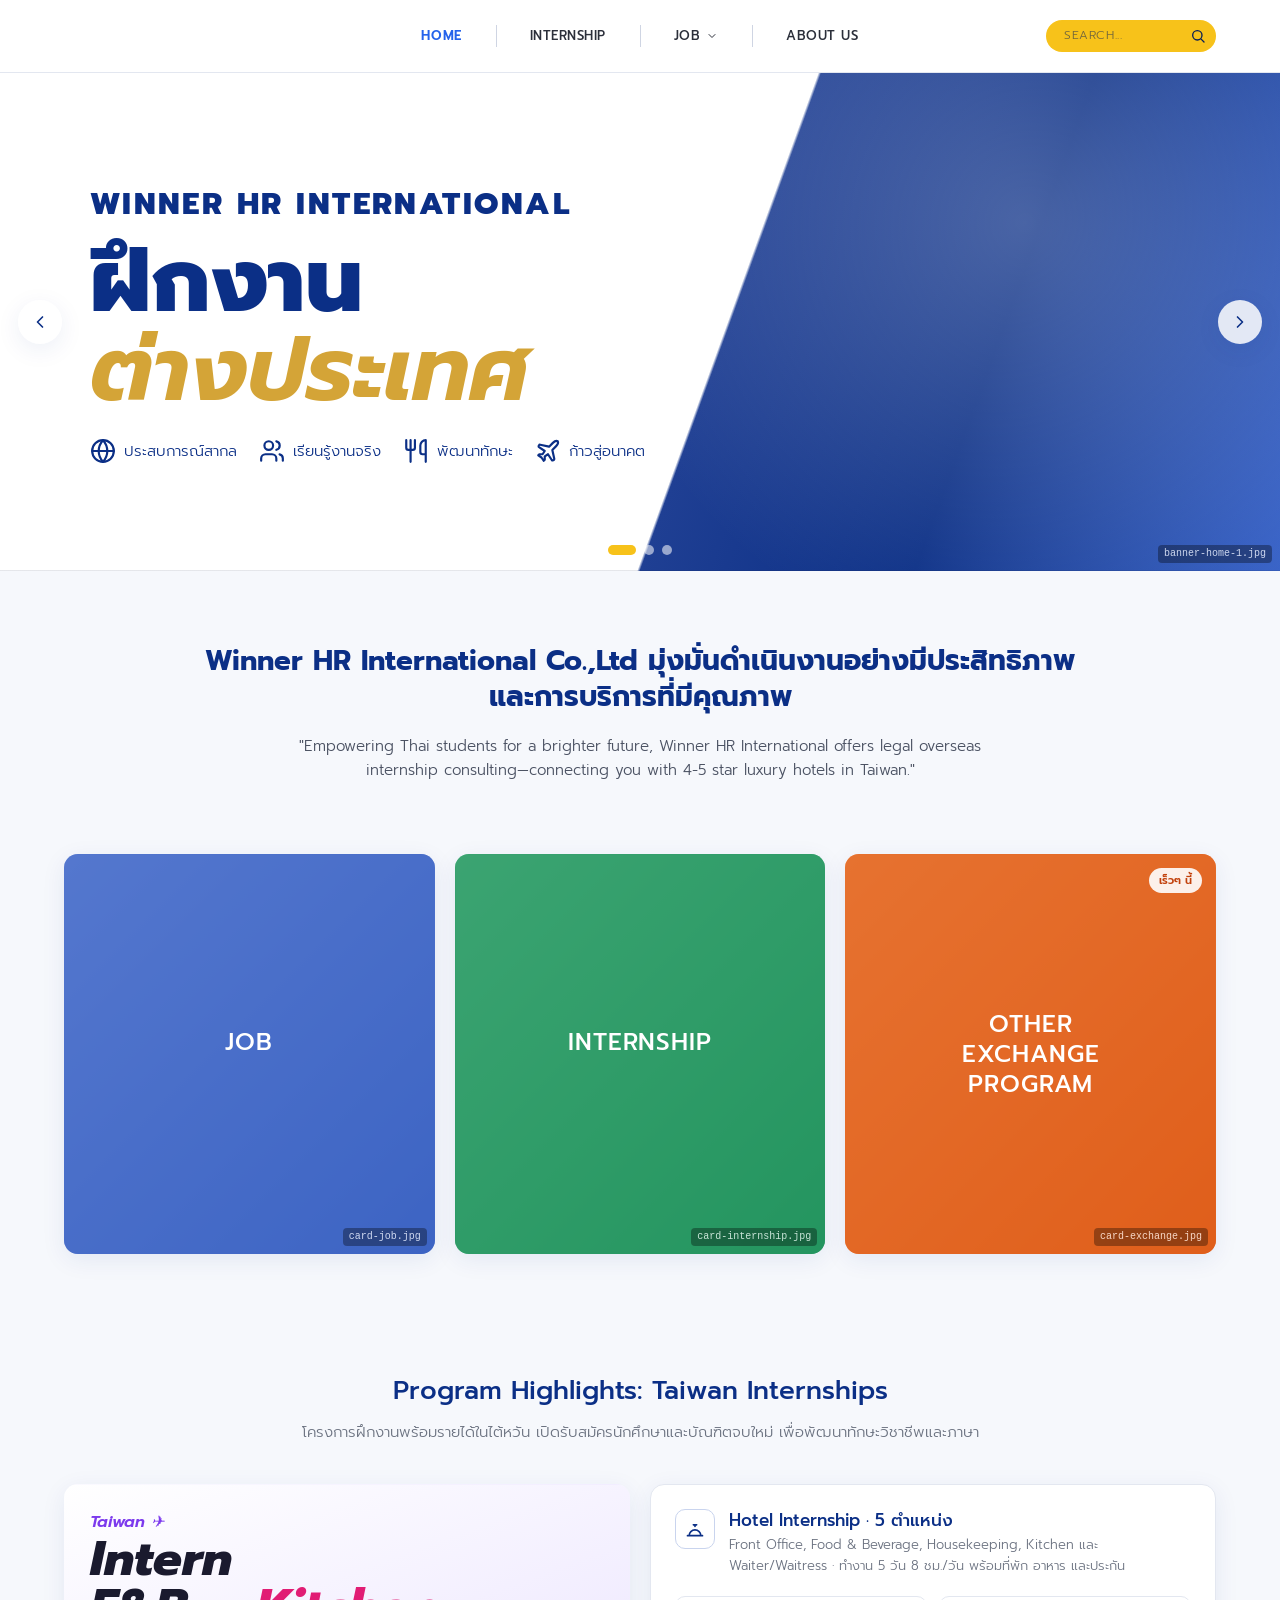
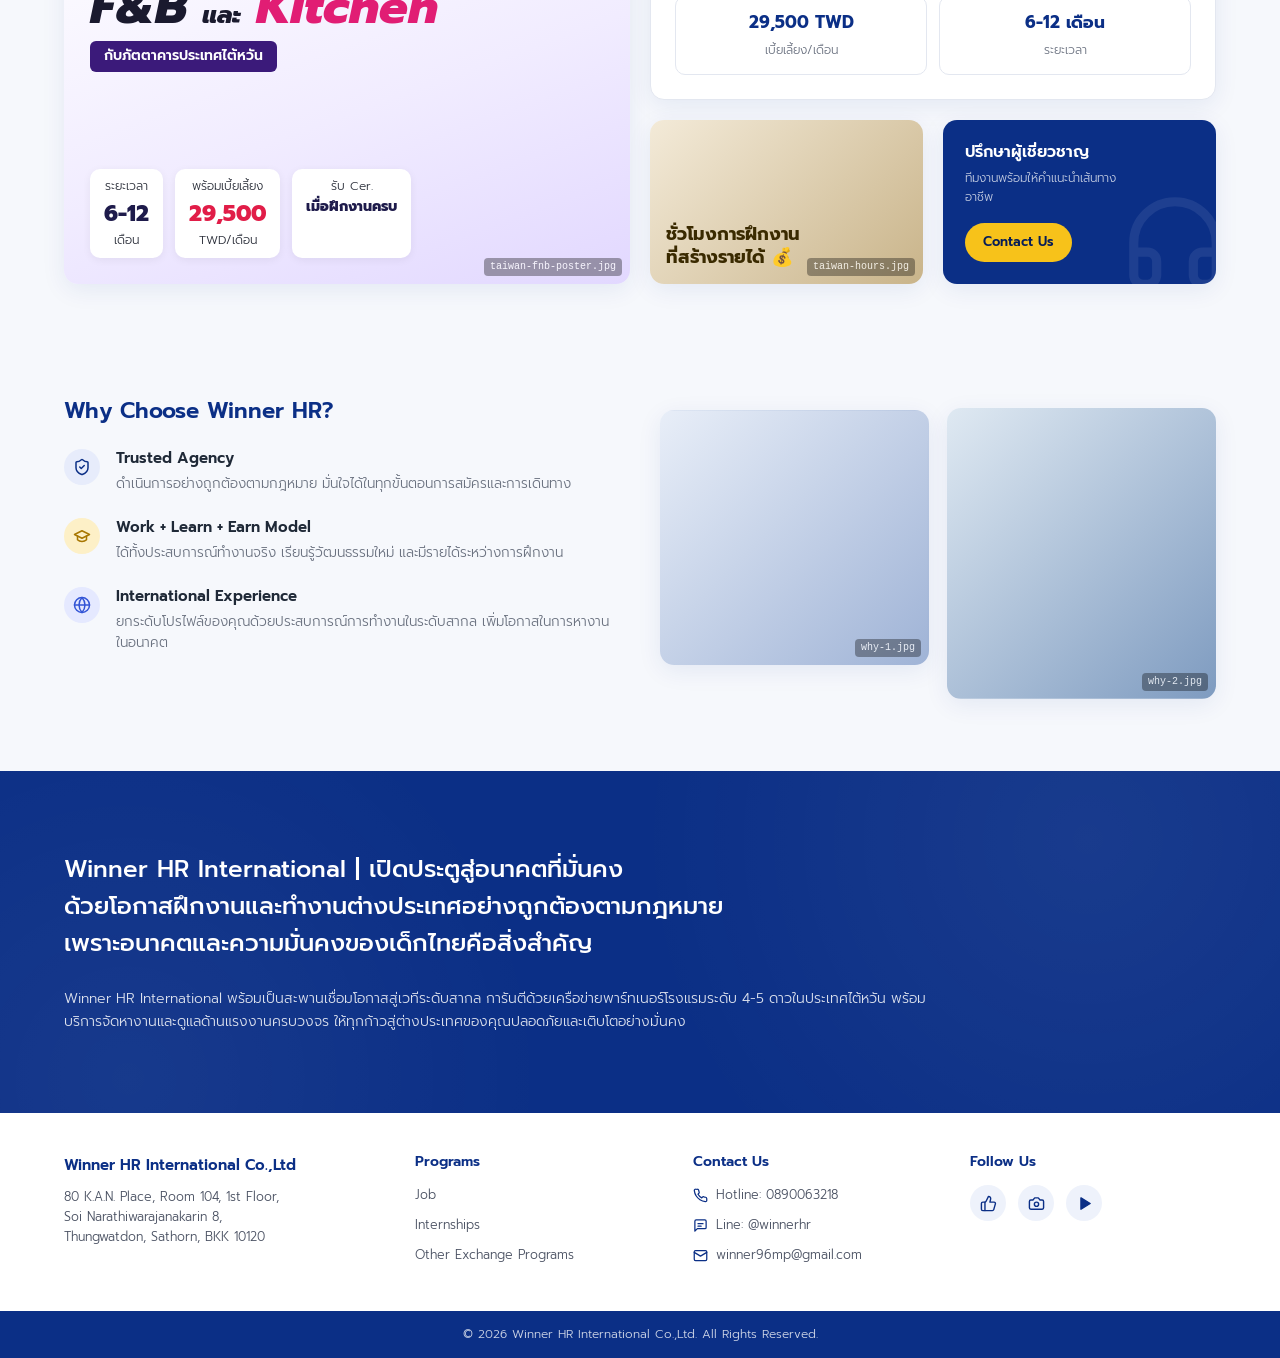
==== index.html @ f7f17ae9 "add image card and licensed" ====
<!doctype html>
<html lang="th">
<head>
  <meta charset="utf-8">
  <meta name="viewport" content="width=device-width, initial-scale=1">
  <title>Winner | ฝึกงานและทำงานต่างประเทศอย่างถูกกฎหมาย</title>
  <meta name="description" content="Winner — ศูนย์รวมโครงการฝึกงานต่างประเทศ (Winner HR International) และจัดหางานต่างประเทศ (Winner 96) อย่างถูกต้องตามกฎหมาย">
  <link rel="preconnect" href="https://fonts.googleapis.com">
  <link rel="preconnect" href="https://fonts.gstatic.com" crossorigin>
  <link href="https://fonts.googleapis.com/css2?family=Prompt:wght@300;400;500;600;700;800&display=swap" rel="stylesheet">
  <link rel="stylesheet" href="css/style.css">
</head>
<body data-page="home" data-brand="none">
  <div id="site-header"></div>

  <main>
    <!-- ===== Hero carousel =====
         ใส่รูป banner ที่ assets/images/banner-home-1.jpg, -2.jpg, -3.jpg (แนะนำ 1440×560)
         เมื่อมีรูป ข้อความ fallback ในสไลด์นั้นจะถูกซ่อนอัตโนมัติ -->
    <section class="hero-carousel" aria-label="แบนเนอร์">
      <div class="slides">
        <div class="slide media ph-hr" data-img="assets/images/banner-home-1.jpg">
          <div class="slide-content fallback-only">
            <div class="banner-logo-text">WINNER HR INTERNATIONAL</div>
            <div class="banner-title-hr">ฝึกงาน<span>ต่างประเทศ</span></div>
            <div class="banner-badges">
              <span><i data-icon="globe"></i>ประสบการณ์สากล</span>
              <span><i data-icon="users"></i>เรียนรู้งานจริง</span>
              <span><i data-icon="utensils"></i>พัฒนาทักษะ</span>
              <span><i data-icon="plane"></i>ก้าวสู่อนาคต</span>
            </div>
          </div>
        </div>
        <div class="slide media ph-w96" data-img="assets/images/banner-home-2.jpg">
          <div class="license-pill fallback-only"><span data-icon="shieldCheck"></span>ใบอนุญาตเลขที่ ต.1299/2568</div>
          <div class="slide-content fallback-only">
            <div class="banner-logo-text">WINNER 96</div>
            <div class="banner-title-w96">อยากทำงานต่างประเทศ<br>เริ่มต้นอย่างถูกต้องกับ <b>WINNER 96</b></div>
            <p style="margin-top:10px;opacity:.85">เชื่อมต่อคนไทย สู่โอกาสการทำงานในต่างประเทศ · เดินทางปลอดภัย มั่นใจ ถูกกฎหมาย</p>
          </div>
        </div>
        <div class="slide media" data-img="assets/images/banner-home-3.jpg" style="--ph:linear-gradient(120deg,#fdf2f4,#f6dfe6 60%,#e9c9d3)">
          <div class="slide-content fallback-only" style="align-items:center;text-align:center;color:#8a1538">
            <div style="font-size:clamp(28px,5vw,64px);font-weight:700">Winner</div>
            <p style="color:#6b2a3c">ฝึกงาน · ทำงาน · ต่างประเทศ อย่างถูกต้องตามกฎหมาย</p>
          </div>
        </div>
      </div>
      <button class="carousel-btn prev" aria-label="สไลด์ก่อนหน้า" data-icon="chevLeft"></button>
      <button class="carousel-btn next" aria-label="สไลด์ถัดไป" data-icon="chevRight"></button>
      <div class="dots"></div>
    </section>

    <!-- ===== Intro ===== -->
    <section class="section text-center">
      <div class="container reveal">
        <h1 class="intro-title">Winner HR International Co.,Ltd มุ่งมั่นดำเนินงานอย่างมีประสิทธิภาพและการบริการที่มีคุณภาพ</h1>
        <p class="intro-quote">"Empowering Thai students for a brighter future, Winner HR International offers legal overseas internship consulting—connecting you with 4-5 star luxury hotels in Taiwan."</p>
      </div>
    </section>

    <!-- ===== Category cards ===== -->
    <section id="programs" class="section-sm" style="padding-top:0">
      <div class="container cat-grid">
        <a href="job.html" class="cat-card cat-job media reveal" data-img="assets/images/card-job.jpg">
          <span class="cat-label">JOB<span class="cat-more">จัดหางานต่างประเทศ · Winner 96 →</span></span>
        </a>
        <a href="internship.html" class="cat-card cat-intern media reveal" data-img="assets/images/card-internship.jpg">
          <span class="cat-label">INTERNSHIP<span class="cat-more">ฝึกงานโรงแรมไต้หวัน · Winner HR →</span></span>
        </a>
        <a href="#" data-soon class="cat-card cat-other media reveal" data-img="assets/images/card-exchange.jpg">
          <span class="soon-badge">เร็วๆ นี้</span>
          <span class="cat-label">OTHER<br>EXCHANGE<br>PROGRAM</span>
        </a>
      </div>
    </section>

    <!-- ===== Program Highlights ===== -->
    <section class="section">
      <div class="container">
        <div class="text-center reveal">
          <h2 class="section-title" style="font-weight:500;font-size:clamp(20px,2.2vw,26px)">Program Highlights: Taiwan Internships</h2>
          <p class="section-sub">โครงการฝึกงานพร้อมรายได้ในไต้หวัน เปิดรับสมัครนักศึกษาและบัณฑิตจบใหม่ เพื่อพัฒนาทักษะวิชาชีพและภาษา</p>
        </div>
        <div class="highlight-grid" style="margin-top:40px">
          <div class="poster media reveal" data-img="assets/images/taiwan-fnb-poster.jpg">
            <div class="poster-fallback fallback-only">
              <div>
                <div style="color:#7c3aed;font-style:italic;font-weight:600">Taiwan ✈</div>
                <div class="p-title">Intern<br>F&amp;B <small style="font-size:.5em">และ</small> <em>Kitchen</em></div>
                <span class="p-tag">กับภัตตาคารประเทศไต้หวัน</span>
              </div>
              <div class="p-stats">
                <div>ระยะเวลา<b style="color:#1e1b4b">6-12</b>เดือน</div>
                <div>พร้อมเบี้ยเลี้ยง<b>29,500</b>TWD/เดือน</div>
                <div>รับ Cer.<b style="color:#1e1b4b;font-size:14px">เมื่อฝึกงานครบ</b></div>
              </div>
            </div>
          </div>
          <div class="highlight-side">
            <div class="info-card reveal">
              <div class="info-head">
                <span class="icon-box" data-icon="bell"></span>
                <div>
                  <h3>Hotel Internship · 5 ตำแหน่ง</h3>
                  <p>Front Office, Food &amp; Beverage, Housekeeping, Kitchen และ Waiter/Waitress · ทำงาน 5 วัน 8 ชม./วัน พร้อมที่พัก อาหาร และประกัน</p>
                </div>
              </div>
              <div class="stat-row">
                <div class="stat"><b>29,500 TWD</b><span>เบี้ยเลี้ยง/เดือน</span></div>
                <div class="stat"><b>6-12 เดือน</b><span>ระยะเวลา</span></div>
              </div>
            </div>
            <div class="mini-row">
              <div class="mini-img media reveal" data-img="assets/images/taiwan-hours.jpg">
                <div class="mini-fallback fallback-only">ชั่วโมงการฝึกงาน<br>ที่สร้างรายได้ 💰</div>
              </div>
              <div class="consult-card reveal">
                <span class="bg-icon" data-icon="headset"></span>
                <h3>ปรึกษาผู้เชี่ยวชาญ</h3>
                <p>ทีมงานพร้อมให้คำแนะนำเส้นทางอาชีพ</p>
                <a href="internship.html#apply" class="btn btn-yellow btn-sm">Contact Us</a>
              </div>
            </div>
          </div>
        </div>
      </div>
    </section>

    <!-- ===== Why choose ===== -->
    <section class="section" style="padding-top:20px">
      <div class="container why-grid">
        <div class="reveal">
          <h2 class="why-title">Why Choose Winner HR?</h2>
          <div class="why-item">
            <span class="dot-icon di-blue" data-icon="shieldCheck"></span>
            <div><h4>Trusted Agency</h4><p>ดำเนินการอย่างถูกต้องตามกฎหมาย มั่นใจได้ในทุกขั้นตอนการสมัครและการเดินทาง</p></div>
          </div>
          <div class="why-item">
            <span class="dot-icon di-yellow" data-icon="grad"></span>
            <div><h4>Work + Learn + Earn Model</h4><p>ได้ทั้งประสบการณ์ทำงานจริง เรียนรู้วัฒนธรรมใหม่ และมีรายได้ระหว่างการฝึกงาน</p></div>
          </div>
          <div class="why-item">
            <span class="dot-icon di-indigo" data-icon="globe"></span>
            <div><h4>International Experience</h4><p>ยกระดับโปรไฟล์ของคุณด้วยประสบการณ์การทำงานในระดับสากล เพิ่มโอกาสในการหางานในอนาคต</p></div>
          </div>
        </div>
        <div class="why-photos reveal">
          <div class="media" data-img="assets/images/why-1.jpg"></div>
          <div class="media" data-img="assets/images/why-2.jpg"></div>
        </div>
      </div>
    </section>
  </main>

  <div id="site-footer"></div>

  <script src="js/config.js"></script>
  <script src="js/jobs-data.js"></script>
  <script src="js/layout.js"></script>
  <script>
    /* Hero carousel */
    (function () {
      const root = document.querySelector(".hero-carousel");
      const track = root.querySelector(".slides");
      const slides = track.children;
      const dots = root.querySelector(".dots");
      let i = 0, timer;
      for (let k = 0; k < slides.length; k++) {
        const b = document.createElement("button");
        b.setAttribute("aria-label", "ไปสไลด์ที่ " + (k + 1));
        b.onclick = () => go(k, true);
        dots.appendChild(b);
      }
      function go(n, user) {
        i = (n + slides.length) % slides.length;
        track.style.transform = `translateX(-${i * 100}%)`;
        [...dots.children].forEach((d, k) => d.classList.toggle("active", k === i));
        if (user) restart();
      }
      function restart() { clearInterval(timer); timer = setInterval(() => go(i + 1), 6000); }
      root.querySelector(".prev").onclick = () => go(i - 1, true);
      root.querySelector(".next").onclick = () => go(i + 1, true);
      let x0 = null;
      track.addEventListener("touchstart", (e) => (x0 = e.touches[0].clientX), { passive: true });
      track.addEventListener("touchend", (e) => {
        if (x0 === null) return;
        const dx = e.changedTouches[0].clientX - x0;
        if (Math.abs(dx) > 40) go(i + (dx < 0 ? 1 : -1), true);
        x0 = null;
      });
      go(0); restart();
    })();
  </script>
</body>
</html>
---- css/style.css ----
/* =========================================================
   WINNER — shared styles
   ========================================================= */
:root {
  --navy: #0b2f86;
  --navy-700: #0a2a78;
  --navy-900: #071d57;
  --blue: #2563eb;
  --yellow: #f7c21a;
  --yellow-600: #e5ad00;
  --gold: #d4a437;
  --purple: #3b1460;
  --text: #2b2f3a;
  --muted: #6b7280;
  --line: #e3e7f0;
  --bg: #ffffff;
  --bg-soft: #f6f8fc;
  --card: #ffffff;
  --hot-bg: #f7ebc9;
  --radius: 14px;
  --shadow: 0 6px 24px rgba(11, 47, 134, 0.08);
  --shadow-lg: 0 16px 40px rgba(11, 47, 134, 0.16);
  --font: "Prompt", "Noto Sans Thai", system-ui, sans-serif;
}

*, *::before, *::after { box-sizing: border-box; }
html { scroll-behavior: smooth; }
body {
  margin: 0;
  font-family: var(--font);
  font-weight: 300;
  color: var(--text);
  background: var(--bg-soft);
  line-height: 1.6;
  -webkit-font-smoothing: antialiased;
}
img { max-width: 100%; display: block; }
a { color: inherit; text-decoration: none; }
h1, h2, h3, h4 { margin: 0; font-weight: 600; line-height: 1.3; color: var(--navy); }
p { margin: 0; }
button, input, select, textarea { font: inherit; }

.container { width: 100%; max-width: 1200px; margin: 0 auto; padding: 0 24px; }
.section { padding: 72px 0; }
.section-sm { padding: 48px 0; }
.text-center { text-align: center; }

.section-title { font-size: clamp(22px, 2.6vw, 30px); font-weight: 700; color: var(--navy); }
.section-sub { color: var(--muted); font-size: 15px; max-width: 760px; margin: 12px auto 0; }
.eyebrow { font-size: 12px; font-weight: 600; letter-spacing: .12em; text-transform: uppercase; color: var(--navy); }
.title-underline { display: block; width: 280px; max-width: 70%; height: 3px; margin: 18px auto 0; background: linear-gradient(90deg, transparent, var(--yellow) 15%, var(--yellow) 85%, transparent); border-radius: 3px; }

/* ---------- Buttons ---------- */
.btn {
  display: inline-flex; align-items: center; justify-content: center; gap: 8px;
  padding: 12px 26px; border-radius: 10px; border: 2px solid transparent;
  font-weight: 600; font-size: 15px; cursor: pointer; transition: .2s ease;
}
.btn-yellow { background: var(--yellow); color: var(--navy-900); }
.btn-yellow:hover { background: var(--yellow-600); transform: translateY(-1px); }
.btn-outline-light { border-color: rgba(255,255,255,.85); color: #fff; }
.btn-outline-light:hover { background: rgba(255,255,255,.12); }
.btn-navy { background: var(--navy); color: #fff; }
.btn-navy:hover { background: var(--navy-900); }
.btn-sm { padding: 7px 16px; font-size: 13px; border-radius: 999px; }
.btn-block { width: 100%; }

/* =========================================================
   Header
   ========================================================= */
.site-header {
  position: sticky; top: 0; z-index: 50;
  background: rgba(255,255,255,.96); backdrop-filter: blur(8px);
  border-bottom: 1px solid var(--line);
}
.header-inner {
  display: grid; grid-template-columns: 1fr auto 1fr; align-items: center;
  min-height: 72px; gap: 16px;
}
.brand { display: flex; align-items: center; justify-self: start; }
.brand img { height: 52px; width: auto; }
.main-nav { display: flex; align-items: center; }
.main-nav > a, .nav-dropdown > .nav-link {
  display: inline-flex; align-items: center; gap: 6px;
  padding: 8px 34px; font-size: 13px; font-weight: 500; letter-spacing: .04em;
  color: #2b2f3a; position: relative; background: none; border: 0; cursor: pointer;
}
.main-nav > * + *::before {
  content: ""; position: absolute; left: 0; top: 50%; transform: translateY(-50%);
  width: 1px; height: 22px; background: #cfd5e3;
}
.main-nav > a, .nav-dropdown { position: relative; }
.main-nav > a:hover, .nav-dropdown > .nav-link:hover, .main-nav .active { color: var(--blue); }
.main-nav .active { font-weight: 600; }
.nav-dropdown .chev { width: 12px; height: 12px; transition: transform .2s; }
.dropdown-menu {
  position: absolute; top: calc(100% + 6px); left: 50%; transform: translate(-50%, 6px);
  min-width: 240px; background: #fff; border-radius: 12px; box-shadow: var(--shadow-lg);
  border: 1px solid var(--line); padding: 8px; opacity: 0; visibility: hidden; transition: .18s ease;
}
.dropdown-menu::before { content: ""; position: absolute; inset: -10px 0 auto 0; height: 10px; }
.nav-dropdown:hover .dropdown-menu, .nav-dropdown.open .dropdown-menu {
  opacity: 1; visibility: visible; transform: translate(-50%, 0);
}
.nav-dropdown:hover .chev, .nav-dropdown.open .chev { transform: rotate(180deg); }
.dropdown-menu a, .dropdown-menu .disabled {
  display: flex; align-items: center; gap: 10px; padding: 9px 12px; border-radius: 8px;
  font-size: 14px; font-weight: 400;
}
.dropdown-menu a:hover { background: var(--bg-soft); color: var(--navy); }
.dropdown-menu a.current { background: #eef3ff; color: var(--navy); font-weight: 500; }
.dropdown-menu .disabled { color: #a0a7b5; cursor: default; font-size: 13px; }
.dropdown-menu .flag { width: 24px; height: 16px; object-fit: cover; border-radius: 3px; box-shadow: 0 0 0 1px rgba(0,0,0,.08); }
.dropdown-menu .dd-label { font-size: 11px; font-weight: 600; letter-spacing: .08em; color: var(--muted); padding: 6px 12px 4px; text-transform: uppercase; }
.dropdown-menu hr { border: 0; border-top: 1px solid var(--line); margin: 6px 4px; }

.search {
  justify-self: end; display: flex; align-items: center;
  background: var(--yellow); border-radius: 999px; padding: 4px 6px 4px 16px; width: 170px;
}
.search input {
  border: 0; background: transparent; outline: none; width: 100%;
  font-size: 12px; color: var(--navy-900);
}
.search input::placeholder { color: rgba(7,29,87,.55); letter-spacing: .05em; }
.search button { border: 0; background: transparent; cursor: pointer; display: grid; place-items: center; padding: 4px; color: var(--navy-900); }
.search svg { width: 16px; height: 16px; }

.nav-toggle { display: none; border: 0; background: transparent; cursor: pointer; padding: 8px; color: var(--navy); justify-self: end; }
.nav-toggle svg { width: 26px; height: 26px; }

.toast {
  position: fixed; left: 50%; bottom: 28px; transform: translate(-50%, 20px);
  background: var(--navy-900); color: #fff; padding: 12px 20px; border-radius: 10px;
  font-size: 14px; opacity: 0; transition: .25s; z-index: 100; pointer-events: none; box-shadow: var(--shadow-lg);
}
.toast.show { opacity: 1; transform: translate(-50%, 0); }

/* =========================================================
   Media slots (image with designed fallback)
   ========================================================= */
.media {
  position: relative; overflow: hidden;
  background: var(--ph, linear-gradient(135deg, #dfe6f5, #b9c7e6));
  background-size: cover; background-position: center;
}
.media.has-img { background-image: var(--img) !important; }
.media.has-img .fallback-only { display: none !important; }
.img-hint {
  position: absolute; right: 8px; bottom: 8px; z-index: 3;
  font: 500 10px/1 ui-monospace, monospace; padding: 4px 6px; border-radius: 4px;
  background: rgba(0,0,0,.45); color: #fff; opacity: .75; pointer-events: none;
}
.media.has-img .img-hint { display: none; }

/* =========================================================
   Hero carousel (home)
   ========================================================= */
.hero-carousel { position: relative; overflow: hidden; background: #0d1a40; }
.slides { display: flex; transition: transform .6s cubic-bezier(.6,.05,.3,1); }
.slide { flex: 0 0 100%; aspect-ratio: 1440 / 560; min-height: 340px; min-width: 0; }
.slide .slide-content {
  position: absolute; inset: 0; display: flex; flex-direction: column; justify-content: center;
  padding: 0 7%; color: #fff;
}
.carousel-btn {
  position: absolute; top: 50%; transform: translateY(-50%); z-index: 5;
  width: 44px; height: 44px; border-radius: 50%; border: 0; cursor: pointer;
  background: rgba(255,255,255,.85); color: var(--navy); display: grid; place-items: center;
  box-shadow: var(--shadow);
}
.carousel-btn:hover { background: #fff; }
.carousel-btn svg { width: 20px; height: 20px; }
.carousel-btn.prev { left: 18px; }
.carousel-btn.next { right: 18px; }
.dots { position: absolute; bottom: 16px; left: 0; right: 0; display: flex; justify-content: center; gap: 8px; z-index: 5; }
.dots button { width: 10px; height: 10px; border-radius: 999px; border: 0; background: rgba(255,255,255,.55); cursor: pointer; transition: .25s; padding: 0; }
.dots button.active { width: 28px; background: var(--yellow); }

/* fallback designs for banners */
.ph-hr {
  --ph: radial-gradient(circle at 80% 30%, rgba(255,255,255,.25), transparent 40%),
        linear-gradient(110deg, #ffffff 0%, #ffffff 56%, #1f3f93 56.2%, #0b2f86 75%, #3a64c8 100%);
}
.ph-hr .slide-content { color: var(--navy); }
.banner-title-hr { font-size: clamp(40px, 7vw, 96px); font-weight: 800; color: var(--navy); line-height: 1; }
.banner-title-hr span { display: block; font-style: italic; color: var(--gold); font-weight: 700; }
.ph-w96 {
  --ph: radial-gradient(circle at 75% 40%, rgba(247,194,26,.35), transparent 35%),
        linear-gradient(120deg, #2a0b4a 0%, #4b1680 55%, #2a0b4a 100%);
}
.banner-title-w96 { font-size: clamp(26px, 4vw, 52px); font-weight: 700; color: #fff; }
.banner-title-w96 b { color: var(--yellow); font-weight: 800; }
.banner-badges { display: flex; flex-wrap: wrap; gap: 10px 22px; margin-top: 22px; }
.banner-badges span { display: inline-flex; align-items: center; gap: 8px; font-size: clamp(12px, 1.2vw, 15px); }
.banner-badges svg, .license-pill svg { width: 26px; height: 26px; color: var(--yellow); flex: none; }
i[data-icon] { display: inline-flex; font-style: normal; }
.ph-hr .banner-badges svg { color: var(--navy); }
.banner-logo-text { font-weight: 800; letter-spacing: .08em; font-size: clamp(18px, 2.4vw, 32px); margin-bottom: 8px; }
.ph-w96 .banner-logo-text { color: var(--yellow); }
.license-pill {
  position: absolute; top: 22px; right: 26px; z-index: 2; display: flex; align-items: center; gap: 8px;
  padding: 8px 16px; border: 1.5px solid var(--yellow); border-radius: 999px; color: #fff; font-size: 13px;
  background: rgba(0,0,0,.25);
}
.license-pill svg { width: 22px; height: 22px; color: var(--yellow); }

/* =========================================================
   Intro + category cards
   ========================================================= */
.intro-title { font-size: clamp(20px, 2.4vw, 28px); font-weight: 700; max-width: 900px; margin: 0 auto; }
.intro-quote { color: #4b5263; max-width: 720px; margin: 18px auto 0; font-size: 15px; }

.cat-grid { display: grid; grid-template-columns: repeat(3, 1fr); gap: 20px; }
.cat-card {
  position: relative; border-radius: var(--radius); overflow: hidden; aspect-ratio: 1 / 1.08;
  display: grid; place-items: center; text-align: center; color: #fff;
  box-shadow: var(--shadow); transition: transform .3s ease, box-shadow .3s ease;
}
.cat-card::after { content: ""; position: absolute; inset: 0; background: var(--tint); z-index: 1; transition: opacity .3s; }
.cat-card:hover { transform: translateY(-6px); box-shadow: var(--shadow-lg); }
.cat-card:hover::after { opacity: .88; }
.cat-card .cat-label { position: relative; z-index: 2; font-size: clamp(18px, 2vw, 24px); font-weight: 500; letter-spacing: .04em; line-height: 1.25; padding: 0 16px; }
.cat-card .cat-more { display: block; font-size: 13px; font-weight: 400; margin-top: 8px; opacity: 0; transform: translateY(6px); transition: .3s; }
.cat-card:hover .cat-more { opacity: 1; transform: none; }
.cat-job { --tint: rgba(56, 96, 196, .72); --ph: linear-gradient(135deg, #9fb5ea, #4a6fc4); }
.cat-intern { --tint: rgba(36, 150, 96, .78); --ph: linear-gradient(135deg, #8fd6b0, #23915c); }
.cat-other { --tint: rgba(226, 96, 28, .78); --ph: linear-gradient(135deg, #f8b27c, #d9581a); }
.cat-card .soon-badge { position: absolute; top: 14px; right: 14px; z-index: 2; background: rgba(255,255,255,.9); color: #c2410c; font-size: 11px; font-weight: 600; padding: 4px 10px; border-radius: 999px; }

/* =========================================================
   Program highlight block
   ========================================================= */
.highlight-grid { display: grid; grid-template-columns: 1fr 1fr; gap: 20px; align-items: stretch; }
.poster {
  border-radius: var(--radius); box-shadow: var(--shadow); min-height: 340px;
  --ph: linear-gradient(160deg, #ffffff 0%, #f1ecff 55%, #e2d8ff 100%);
}
.poster-fallback { position: absolute; inset: 0; padding: 26px; display: flex; flex-direction: column; justify-content: space-between; }
.poster-fallback .p-title { font-size: clamp(30px, 4vw, 48px); font-weight: 800; color: #1a1a2e; line-height: 1; font-style: italic; }
.poster-fallback .p-title em { color: #e11d74; }
.poster-fallback .p-tag { display: inline-block; background: #3b1a7a; color: #fff; padding: 4px 14px; border-radius: 6px; font-weight: 600; font-size: 14px; margin-top: 10px; }
.poster-fallback .p-stats { display: flex; gap: 12px; flex-wrap: wrap; }
.poster-fallback .p-stats div { background: #fff; border-radius: 10px; padding: 8px 14px; text-align: center; box-shadow: 0 2px 8px rgba(0,0,0,.06); font-size: 12px; }
.poster-fallback .p-stats b { display: block; color: #e11d48; font-size: 22px; font-weight: 800; }
.highlight-side { display: grid; grid-template-rows: auto 1fr; gap: 20px; }
.info-card { background: var(--card); border: 1px solid var(--line); border-radius: var(--radius); padding: 24px; box-shadow: var(--shadow); }
.info-head { display: flex; gap: 14px; align-items: flex-start; }
.icon-box {
  flex: none; width: 40px; height: 40px; border-radius: 10px; display: grid; place-items: center;
  border: 1.5px solid #c9d4ee; color: var(--navy); background: #fff;
}
.icon-box svg { width: 20px; height: 20px; }
.info-head h3 { font-size: 17px; font-weight: 500; color: var(--navy); }
.info-head p { font-size: 13px; color: var(--muted); margin-top: 4px; }
.stat-row { display: grid; grid-template-columns: 1fr 1fr; gap: 12px; margin-top: 20px; }
.stat { border: 1px solid var(--line); border-radius: 10px; padding: 12px; text-align: center; }
.stat b { display: block; color: var(--navy); font-size: 17px; font-weight: 700; }
.stat span { font-size: 12px; color: var(--muted); }
.mini-row { display: grid; grid-template-columns: 1fr 1fr; gap: 20px; }
.mini-img { border-radius: var(--radius); min-height: 150px; box-shadow: var(--shadow); --ph: linear-gradient(135deg, #f3ead8, #c9b48a); }
.mini-img .mini-fallback { position: absolute; inset: 0; padding: 16px; display: flex; flex-direction: column; justify-content: flex-end; color: #3a2a00; font-weight: 700; font-size: 18px; line-height: 1.25; }
.consult-card {
  position: relative; overflow: hidden; border-radius: var(--radius); padding: 22px;
  background: var(--navy); color: #fff; display: flex; flex-direction: column; justify-content: center; gap: 6px;
  box-shadow: var(--shadow);
}
.consult-card h3 { color: #fff; font-size: 16px; }
.consult-card p { font-size: 12px; color: rgba(255,255,255,.75); max-width: 70%; }
.consult-card .btn { align-self: flex-start; margin-top: 10px; }
.consult-card .bg-icon { position: absolute; right: -14px; bottom: -14px; width: 110px; height: 110px; color: rgba(255,255,255,.08); }

/* =========================================================
   Why choose
   ========================================================= */
.why-grid { display: grid; grid-template-columns: 1fr 1fr; gap: 40px; align-items: center; }
.why-title { font-size: 22px; font-weight: 600; margin-bottom: 24px; }
.why-item { display: flex; gap: 16px; margin-bottom: 24px; }
.why-item .dot-icon { flex: none; width: 36px; height: 36px; border-radius: 50%; display: grid; place-items: center; }
.why-item .dot-icon svg { width: 18px; height: 18px; }
.why-item h4 { font-size: 15px; font-weight: 600; color: #1f2937; }
.why-item p { font-size: 13.5px; color: var(--muted); margin-top: 4px; }
.di-blue { background: #e7ecfb; color: var(--navy); }
.di-yellow { background: #fdf0c7; color: #a87700; }
.di-indigo { background: #e5e9ff; color: #3355d6; }
.why-photos { display: grid; grid-template-columns: 1fr 1fr; gap: 18px; align-items: center; }
.why-photos .media { border-radius: var(--radius); box-shadow: var(--shadow); }
.why-photos .media:first-child { aspect-ratio: 1 / .95; --ph: linear-gradient(135deg, #e8eef8, #9fb3d6); }
.why-photos .media:last-child { aspect-ratio: 1 / 1.08; --ph: linear-gradient(135deg, #dfe9f2, #7e9bc0); margin-top: 32px; }

/* =========================================================
   Benefit cards
   ========================================================= */
.benefit-grid { display: flex; flex-wrap: wrap; justify-content: center; gap: 20px; }
.benefit-card {
  flex: 1 1 280px; max-width: 360px; background: var(--card); border: 1px solid var(--line);
  border-radius: var(--radius); padding: 26px 22px; box-shadow: 0 2px 10px rgba(11,47,134,.04);
  transition: .25s;
}
.benefit-card:hover { box-shadow: var(--shadow); transform: translateY(-3px); }
.benefit-card .b-icon { width: 34px; height: 34px; border-radius: 8px; background: var(--yellow); color: var(--navy-900); display: grid; place-items: center; margin-bottom: 18px; }
.benefit-card .b-icon svg { width: 18px; height: 18px; }
.benefit-card h3 { font-size: 15px; font-weight: 600; }
.benefit-card p { font-size: 13px; color: var(--muted); margin-top: 6px; }
.benefit-grid.two { display: grid; grid-template-columns: 1fr 1fr; }
.benefit-grid.two .benefit-card { max-width: none; }

/* Licence card (Job pages) */
.licence-section { padding: 0 0 64px; }
.licence-card {
  display: grid; grid-template-columns: auto 1fr auto; gap: 32px; align-items: center;
  background: #fff; border: 1px solid var(--line); border-radius: 18px; padding: 32px 36px; box-shadow: var(--shadow);
}
.licence-check { width: 84px; height: 84px; border-radius: 50%; background: var(--navy); color: #fff; display: grid; place-items: center; flex: none; }
.licence-check svg { width: 40px; height: 40px; stroke-width: 2.6; }
.licence-text h2 { font-size: clamp(19px, 2vw, 24px); font-weight: 700; color: var(--navy); }
.licence-text p { font-size: 14px; color: var(--muted); margin-top: 8px; max-width: 520px; }
.licence-text a { display: inline-block; margin-top: 12px; font-weight: 600; font-size: 14.5px; color: var(--blue); }
.licence-text a:hover { color: var(--navy); }
.licence-items { display: grid; grid-template-columns: repeat(3, 150px); gap: 12px; }
.licence-item { background: #eaf3fd; border-radius: 12px; padding: 16px; display: flex; flex-direction: column; gap: 6px; }
.licence-item b { font-size: 15.5px; font-weight: 700; color: var(--navy-900); line-height: 1.25; }
.licence-item span { font-size: 12px; font-weight: 500; color: #4b5263; line-height: 1.45; }
@media (max-width: 1080px) {
  .licence-card { grid-template-columns: auto 1fr; }
  .licence-items { grid-column: 1 / -1; grid-template-columns: repeat(3, 1fr); }
}
@media (max-width: 640px) {
  .licence-card { grid-template-columns: 1fr; padding: 24px 20px; gap: 18px; text-align: center; }
  .licence-check { margin: 0 auto; width: 68px; height: 68px; }
  .licence-text p { margin-inline: auto; }
  .licence-items { grid-template-columns: 1fr; text-align: left; }
}

/* =========================================================
   CTA band + footer
   ========================================================= */
.cta-band {
  background:
    radial-gradient(circle at 85% 20%, rgba(255,255,255,.06), transparent 40%),
    radial-gradient(circle at 10% 90%, rgba(255,255,255,.05), transparent 35%),
    var(--navy);
  color: #fff; padding: 80px 0;
}
.cta-band h2 { color: #fff; font-size: clamp(18px, 2vw, 24px); font-weight: 500; line-height: 1.55; }
.cta-band p { margin-top: 26px; font-size: 14px; color: rgba(255,255,255,.85); max-width: 880px; }

.site-footer { background: #fff; padding: 40px 0 0; }
.footer-grid { display: grid; grid-template-columns: 1.3fr 1fr 1fr 1fr; gap: 32px; padding-bottom: 36px; }
.footer-brand img { height: 50px; width: auto; margin-bottom: 14px; }
.footer-brand .footer-name { font-weight: 600; color: var(--navy); font-size: 15px; margin-bottom: 10px; }
.footer-brand p { font-size: 12.5px; color: #4b5263; }
.footer-col h4 { font-size: 14px; font-weight: 600; margin-bottom: 14px; }
.footer-col a, .footer-col li { display: flex; align-items: center; gap: 8px; font-size: 12.5px; color: #4b5263; margin-bottom: 10px; }
.footer-col a:hover { color: var(--navy); }
.footer-col ul { list-style: none; margin: 0; padding: 0; }
.footer-col svg { width: 15px; height: 15px; color: var(--navy); flex: none; }
.socials { display: flex; gap: 12px; }
.socials a { width: 36px; height: 36px; border-radius: 50%; background: #eef2fb; display: grid; place-items: center; color: var(--navy); transition: .2s; margin: 0; }
.socials a:hover { background: var(--navy); color: #fff; }
.socials a:hover svg { color: #fff; }
.socials svg { width: 17px; height: 17px; }
.copyright { background: var(--navy); color: rgba(255,255,255,.8); text-align: center; font-size: 12px; padding: 14px 0; }

/* =========================================================
   Internship page
   ========================================================= */
.tw-hero { display: grid; grid-template-columns: 1fr 1fr; height: clamp(420px, 46vw, 640px); }
.tw-left { display: grid; grid-template-rows: 1.15fr 1fr; gap: 6px; padding-right: 6px; background: #fff; }
.tw-left-bottom { display: grid; grid-template-columns: 1fr 1fr; grid-template-rows: 1fr 1fr; gap: 6px; }
.tw-left .media:nth-child(1) { --ph: linear-gradient(160deg, #c0392b, #7b1d12 60%, #e3b04b); }
.tw-left-bottom .media:nth-child(1) { --ph: linear-gradient(160deg, #a6c8ef, #e9eef6 70%, #9aa7b8); }
.tw-left-bottom .media:nth-child(2) { --ph: radial-gradient(circle at 50% 50%, #ff4b2b, #8a0f0f 70%); }
.tw-left-bottom .media:nth-child(3) { --ph: linear-gradient(160deg, #3b2412, #c3741e 60%, #2a1a0b); }
.tw-left-bottom .media:nth-child(4) { --ph: linear-gradient(180deg, #6fa8ff, #ffffff 50%, #5c8fd6); }
.tw-right {
  --ph: radial-gradient(circle at 70% 85%, rgba(255,190,90,.6), transparent 45%),
        linear-gradient(180deg, #2c3e78 0%, #7a3d6a 55%, #f0954a 100%);
  display: flex; align-items: flex-start; justify-content: center;
}
.tw-right .tw-text {
  position: relative; z-index: 2; margin-top: 18%; text-align: center; color: #fff;
  font-size: clamp(30px, 4.4vw, 64px); font-weight: 600; line-height: 1.2; letter-spacing: .02em;
  text-shadow: 0 4px 20px rgba(0,0,0,.4);
}
.tw-flag { position: absolute; top: 0; left: 6%; width: 46%; aspect-ratio: 3/2; opacity: .9; z-index: 1; filter: drop-shadow(0 6px 18px rgba(0,0,0,.3)); }

.page-title { font-size: clamp(24px, 3.2vw, 36px); font-weight: 700; color: var(--navy); }

/* Program facts + open positions */
.fact-grid { display: grid; grid-template-columns: repeat(3, 1fr); gap: 18px; margin-top: 40px; }
.fact {
  display: grid; grid-template-columns: auto 1fr; grid-template-rows: auto auto; column-gap: 14px; align-items: center;
  background: #fff; border: 1px solid var(--line); border-radius: var(--radius); padding: 20px 22px;
  box-shadow: 0 2px 10px rgba(11,47,134,.04);
}
.fact .fact-icon { grid-row: span 2; width: 46px; height: 46px; border-radius: 12px; background: #eef3ff; color: var(--navy); display: grid; place-items: center; }
.fact .fact-icon svg { width: 22px; height: 22px; }
.fact b { font-size: 18px; font-weight: 700; color: var(--navy); line-height: 1.3; }
.fact > span:last-child { font-size: 13px; color: var(--muted); }
.fact-hl { background: var(--navy); border-color: var(--navy); }
.fact-hl b { color: var(--yellow); }
.fact-hl > span:last-child { color: rgba(255,255,255,.8); }
.fact-hl .fact-icon { background: rgba(255,255,255,.12); color: var(--yellow); }

.positions-section { background: #fff; }
/* Expanding image gallery (positions)
   state is driven by JS: .pos-gallery.has-active + .pos-panel.is-active */
.pos-gallery { --ease: cubic-bezier(.22, 1, .36, 1); display: flex; gap: 10px; height: 440px; margin-top: 28px; }
.pos-panel {
  flex: 1 1 0; min-width: 0; border-radius: var(--radius); cursor: pointer; outline: none; isolation: isolate;
  transition: flex-grow .8s var(--ease), box-shadow .5s ease;
}
.pos-panel::before {
  content: ""; position: absolute; inset: 0; z-index: 1; pointer-events: none;
  background: rgba(7, 29, 87, .3); opacity: 0; transition: opacity .6s ease;
}
.pos-panel::after {
  content: ""; position: absolute; inset: 0; z-index: 1; pointer-events: none;
  background: linear-gradient(180deg, rgba(7,29,87,0) 35%, rgba(7,29,87,.55) 65%, rgba(7,29,87,.92) 100%);
}
.pos-gallery.has-active .pos-panel:not(.is-active)::before { opacity: 1; }
.pos-panel.is-active { flex-grow: 4; box-shadow: var(--shadow-lg); }
.pos-panel:focus-visible { box-shadow: 0 0 0 3px var(--yellow), var(--shadow-lg); }
.pos-panel .img-hint { bottom: auto; top: 8px; }

.pp-icon {
  position: absolute; top: 22%; left: 50%; transform: translateX(-50%); color: rgba(255,255,255,.32);
  transition: transform .8s var(--ease), color .6s ease;
}
.pp-icon svg { width: 84px; height: 84px; stroke-width: 1.5; }
.pos-panel.is-active .pp-icon { transform: translateX(-50%) scale(1.18); color: rgba(255,255,255,.5); }

.pp-body { position: absolute; left: 0; right: 0; bottom: 0; z-index: 2; padding: 20px 18px; color: #fff; }
.pp-body h3 { color: #fff; font-size: 18px; font-weight: 600; line-height: 1.25; hyphens: auto; -webkit-hyphens: auto; transition: font-size .5s var(--ease); }
.pos-gallery.has-active .pos-panel:not(.is-active) h3 { font-size: 14px; }
.pp-th { font-size: 12.5px; color: var(--yellow); font-weight: 500; margin-top: 2px; transition: opacity .4s ease; }
.pos-gallery.has-active .pos-panel:not(.is-active) .pp-th { opacity: 0; }

/* details: height animates via grid rows; fixed width so text never re-wraps while the panel grows */
.pp-more { display: grid; grid-template-rows: 0fr; transition: grid-template-rows .7s var(--ease); }
.pp-inner {
  min-height: 0; overflow: hidden; width: 340px;
  opacity: 0; transform: translateY(12px); transition: opacity .3s ease, transform .5s var(--ease);
}
.pp-inner p { font-size: 13.5px; color: rgba(255,255,255,.88); margin-top: 10px; }
.pos-panel.is-active .pp-more { grid-template-rows: 1fr; }
.pos-panel.is-active .pp-inner { opacity: 1; transform: none; transition-delay: .22s; }
.pos-apply {
  display: inline-block; margin: 14px 0 2px; padding: 8px 16px; border-radius: 999px;
  background: var(--yellow); color: var(--navy-900); font-size: 13px; font-weight: 600; white-space: nowrap;
  transition: background .2s, transform .2s;
}
.pos-apply:hover { background: var(--yellow-600); transform: translateX(3px); }

/* fallback colours until real photos are added */
.pp-front   { --ph: linear-gradient(160deg, #6d8fd8, #213f8f); }
.pp-fnb     { --ph: linear-gradient(160deg, #b5577a, #4b1838); }
.pp-house   { --ph: linear-gradient(160deg, #6fb7b0, #1d5c63); }
.pp-kitchen { --ph: linear-gradient(160deg, #e39a4c, #7a3410); }
.pp-waiter  { --ph: linear-gradient(160deg, #8f7bd1, #31206e); }

@media (max-width: 900px) {
  .fact-grid { grid-template-columns: 1fr 1fr; }
  .pos-gallery { height: 380px; }
  .pp-body { padding: 16px 12px; }
  .pp-body h3 { font-size: 15px; }
  .pp-inner { width: 300px; }
}
@media (max-width: 640px) {
  .fact-grid { grid-template-columns: 1fr; }
  .pos-gallery { flex-direction: column; height: auto; }
  .pos-panel { flex: none; height: 110px; transition: height .7s var(--ease), box-shadow .5s ease; }
  .pos-panel.is-active { height: 300px; }
  .pos-gallery.has-active .pos-panel:not(.is-active) .pp-th { opacity: 1; }
  .pos-gallery.has-active .pos-panel:not(.is-active) h3 { font-size: 15px; }
  .pp-inner { width: auto; }
  .pp-icon { top: 50%; left: auto; right: 18px; transform: translateY(-50%); }
  .pos-panel.is-active .pp-icon { transform: translateY(-50%) scale(1.1); }
  .pp-icon svg { width: 56px; height: 56px; }
}
@media (prefers-reduced-motion: reduce) {
  .pos-panel, .pp-more, .pp-inner, .pp-icon, .pos-panel::before { transition: none !important; }
}

/* =========================================================
   Application form
   ========================================================= */
.apply-section { background: linear-gradient(180deg, var(--bg-soft) 0%, #eaf0fc 100%); }
.apply-wrap { display: grid; grid-template-columns: 340px 1fr; gap: 28px; align-items: start; }
.apply-aside {
  background: var(--navy); color: #fff; border-radius: var(--radius); padding: 30px 26px;
  position: sticky; top: 96px; overflow: hidden;
}
.apply-aside h3 { color: #fff; font-size: 20px; }
.apply-aside > p { color: rgba(255,255,255,.8); font-size: 14px; margin-top: 8px; }
.steps { list-style: none; padding: 0; margin: 24px 0 0; counter-reset: step; }
.steps li { counter-increment: step; position: relative; padding-left: 42px; margin-bottom: 18px; font-size: 14px; }
.steps li::before {
  content: counter(step); position: absolute; left: 0; top: 0; width: 28px; height: 28px; border-radius: 50%;
  background: var(--yellow); color: var(--navy-900); font-weight: 700; display: grid; place-items: center; font-size: 13px;
}
.steps li b { display: block; font-weight: 600; }
.steps li span { color: rgba(255,255,255,.7); font-size: 12.5px; }
.aside-contact { border-top: 1px solid rgba(255,255,255,.18); margin-top: 8px; padding-top: 18px; font-size: 13px; }
.aside-contact a { display: flex; align-items: center; gap: 8px; margin-bottom: 8px; color: #fff; }
.aside-contact svg { width: 16px; height: 16px; color: var(--yellow); }

.form-card { background: #fff; border-radius: var(--radius); padding: 32px; box-shadow: var(--shadow); border: 1px solid var(--line); }
.form-card h3 { font-size: 22px; }
.form-card .form-sub { color: var(--muted); font-size: 14px; margin-top: 6px; }
.form-group-title {
  display: flex; align-items: center; gap: 10px; font-size: 15px; font-weight: 600; color: var(--navy);
  margin: 28px 0 14px; padding-bottom: 8px; border-bottom: 1px solid var(--line);
}
.form-group-title .n { width: 24px; height: 24px; border-radius: 6px; background: #eef3ff; display: grid; place-items: center; font-size: 12px; }
.form-grid { display: grid; grid-template-columns: 1fr 1fr; gap: 16px 18px; }
.field { display: flex; flex-direction: column; gap: 6px; min-width: 0; }
.field.full { grid-column: 1 / -1; }
.field label, .field .label { font-size: 13.5px; font-weight: 500; color: #374151; }
.field .req { color: #e11d48; }
.field input, .field select, .field textarea {
  width: 100%; padding: 11px 14px; border: 1.5px solid #dbe1ec; border-radius: 10px; background: #fbfcfe;
  font-size: 14px; color: var(--text); outline: none; transition: border-color .15s, box-shadow .15s;
}
.field textarea { min-height: 96px; resize: vertical; }
.field input:focus, .field select:focus, .field textarea:focus { border-color: var(--blue); box-shadow: 0 0 0 3px rgba(37,99,235,.12); background: #fff; }
.field.invalid input, .field.invalid select, .field.invalid textarea { border-color: #e11d48; }
.field .err { font-size: 12px; color: #e11d48; display: none; }
.field.invalid .err { display: block; }
.choice-row { display: flex; flex-wrap: wrap; gap: 8px; }
.choice { position: relative; }
.choice input { position: absolute; opacity: 0; pointer-events: none; }
.choice span {
  display: inline-block; padding: 8px 16px; border: 1.5px solid #dbe1ec; border-radius: 999px; font-size: 13.5px;
  cursor: pointer; transition: .15s; background: #fbfcfe;
}
.choice input:checked + span { border-color: var(--navy); background: var(--navy); color: #fff; }
.choice input:focus-visible + span { box-shadow: 0 0 0 3px rgba(37,99,235,.25); }
.consent { display: flex; gap: 10px; align-items: flex-start; font-size: 13px; color: #4b5263; margin-top: 22px; }
.consent input { margin-top: 4px; width: 18px; height: 18px; accent-color: var(--navy); flex: none; }
.form-actions { margin-top: 24px; display: flex; gap: 12px; align-items: center; flex-wrap: wrap; }
.form-actions .btn[disabled] { opacity: .6; cursor: wait; }
.form-note { font-size: 12px; color: var(--muted); }
.form-success { text-align: center; padding: 40px 10px; display: none; }
.form-success .ok { width: 72px; height: 72px; border-radius: 50%; background: #e7f8ef; color: #16a34a; display: grid; place-items: center; margin: 0 auto 18px; }
.form-success .ok svg { width: 36px; height: 36px; }
.form-success h3 { font-size: 22px; }
.form-success p { color: var(--muted); margin-top: 8px; }
.form-card.done form { display: none; }
.form-card.done .form-success { display: block; }
.demo-note { margin-top: 14px; font-size: 12px; color: #a16207; background: #fef9e7; border: 1px dashed #f4d27a; padding: 8px 12px; border-radius: 8px; display: inline-block; }

/* =========================================================
   Job pages
   ========================================================= */
.w96-banner { aspect-ratio: 1440 / 560; min-height: 360px; min-width: 0; width: 100%; }
.w96-banner .slide-content { position: absolute; inset: 0; display: flex; flex-direction: column; justify-content: center; padding: 0 7%; color: #fff; }

.country-select-bar {
  display: flex; align-items: center; justify-content: center; gap: 12px; flex-wrap: wrap; margin-top: 26px;
}
.country-select-bar label { font-weight: 500; color: var(--navy); font-size: 15px; }
.select-pretty {
  appearance: none; -webkit-appearance: none; min-width: 260px; padding: 12px 44px 12px 16px; border-radius: 10px;
  border: 1.5px solid #cfd8ea; background: #fff url("data:image/svg+xml,%3Csvg xmlns='http://www.w3.org/2000/svg' viewBox='0 0 24 24' fill='none' stroke='%230b2f86' stroke-width='2.4' stroke-linecap='round' stroke-linejoin='round'%3E%3Cpath d='m6 9 6 6 6-6'/%3E%3C/svg%3E") no-repeat right 14px center / 16px;
  font-size: 15px; color: var(--navy); font-weight: 500; cursor: pointer; outline: none;
}
.select-pretty:focus { border-color: var(--blue); box-shadow: 0 0 0 3px rgba(37,99,235,.12); }
.country-grid { display: grid; grid-template-columns: repeat(auto-fill, minmax(240px, 1fr)); gap: 20px; margin-top: 36px; }
.country-card {
  position: relative; border-radius: var(--radius); overflow: hidden; background: #fff; border: 1px solid var(--line);
  box-shadow: var(--shadow); transition: .25s; display: flex; flex-direction: column;
}
.country-card:hover { transform: translateY(-4px); box-shadow: var(--shadow-lg); }
.country-card .cc-img { aspect-ratio: 16/9; --ph: linear-gradient(135deg, #263b6e, #0b1a3f); display: grid; place-items: center; }
.country-card .cc-flag { width: 76px; height: 76px; border-radius: 50%; object-fit: cover; border: 3px solid var(--gold); box-shadow: 0 6px 16px rgba(0,0,0,.3); position: relative; z-index: 2; }
.country-card .cc-body { padding: 16px 18px 20px; }
.country-card h3 { font-size: 18px; }
.country-card p { font-size: 13px; color: var(--muted); margin-top: 2px; }
.country-card .cc-meta { display: flex; justify-content: space-between; align-items: center; margin-top: 12px; font-size: 13px; color: var(--navy); font-weight: 500; }
.country-card.coming { opacity: .6; pointer-events: none; }
.country-card.coming .cc-img { --ph: linear-gradient(135deg, #cfd6e4, #aab3c5); }
.country-card .cc-badge { position: absolute; top: 12px; left: 12px; z-index: 3; background: var(--yellow); color: var(--navy-900); font-size: 11px; font-weight: 600; padding: 4px 10px; border-radius: 999px; }

.job-hero {
  position: relative; color: #fff; padding: 64px 0;
  --ph: radial-gradient(circle at 75% 30%, rgba(80,110,170,.4), transparent 50%), linear-gradient(135deg, #1b2747 0%, #2d3c5e 50%, #121a33 100%);
}
.job-hero::before {
  content: ""; position: absolute; inset: 0; z-index: 1;
  background: linear-gradient(90deg, rgba(11,20,45,.88) 0%, rgba(11,20,45,.6) 55%, rgba(11,20,45,.25) 100%);
}
.job-hero .container { position: relative; z-index: 2; display: grid; grid-template-columns: 1.3fr 1fr; gap: 40px; align-items: center; }
.legal-badge { display: inline-flex; align-items: center; gap: 6px; background: var(--yellow); color: var(--navy-900); font-size: 12px; font-weight: 600; padding: 5px 12px; border-radius: 999px; }
.legal-badge svg { width: 14px; height: 14px; }
.job-hero h1 { color: #fff; font-size: clamp(30px, 4vw, 48px); font-weight: 700; margin-top: 18px; line-height: 1.2; }
.job-hero h1 span { display: block; color: var(--yellow); }
.job-hero .lead { color: rgba(255,255,255,.85); margin-top: 16px; font-size: 15px; max-width: 520px; }
.job-hero .contact-lines { margin-top: 18px; font-size: 14px; display: grid; gap: 8px; }
.job-hero .contact-lines a { display: inline-flex; align-items: center; gap: 10px; }
.job-hero .contact-lines svg { width: 16px; height: 16px; color: var(--yellow); }
.job-hero .hero-actions { display: flex; gap: 14px; flex-wrap: wrap; margin-top: 26px; }
.flag-circle {
  justify-self: center; width: min(340px, 80%); aspect-ratio: 1; border-radius: 50%; overflow: hidden;
  border: 5px solid var(--gold); box-shadow: 0 20px 50px rgba(0,0,0,.45), 0 0 0 10px rgba(212,164,55,.15);
}
.flag-circle img { width: 100%; height: 100%; object-fit: cover; }

.table-card { margin-top: 32px; background: #fff; border-radius: var(--radius); box-shadow: var(--shadow); border: 1px solid var(--line); overflow: hidden; }
.table-scroll { overflow-x: auto; }
.job-table { width: 100%; border-collapse: collapse; min-width: 720px; }
.job-table th { background: var(--navy); color: #fff; font-size: 13px; font-weight: 600; text-align: left; padding: 16px 18px; }
.job-table th:last-child, .job-table td:last-child { text-align: right; }
.job-table th:last-child { color: var(--yellow); }
.job-table td { padding: 14px 18px; border-bottom: 1px solid #eef1f6; font-size: 13.5px; vertical-align: middle; }
.job-table tr:last-child td { border-bottom: 0; }
.job-table tr.hot td { background: var(--hot-bg); }
.job-table tbody tr:hover td { background: #f3f6fd; }
.job-table tbody tr.hot:hover td { background: #f3e2b3; }
.job-table .pos { font-weight: 600; color: #1f2937; }
.hot-badge { display: inline-block; margin-left: 8px; background: var(--navy); color: #fff; font-size: 10px; font-weight: 700; padding: 2px 7px; border-radius: 4px; vertical-align: 2px; letter-spacing: .05em; }
.job-table .salary b { display: block; color: var(--navy); font-weight: 600; font-size: 14.5px; }
.job-table .salary small { color: var(--muted); font-size: 11px; }
.table-foot { padding: 12px 18px; font-size: 12px; color: var(--muted); background: #fafbfe; border-top: 1px solid #eef1f6; }
.not-found { text-align: center; padding: 120px 20px; }

/* =========================================================
   About page
   ========================================================= */
.about-hero { background: linear-gradient(135deg, var(--navy) 0%, #2549a8 100%); color: #fff; padding: 80px 0; text-align: center; }
.about-hero h1 { color: #fff; font-size: clamp(28px, 4vw, 42px); }
.about-hero p { color: rgba(255,255,255,.85); max-width: 680px; margin: 14px auto 0; }
.brand-grid { display: grid; grid-template-columns: 1fr 1fr; gap: 24px; }
.brand-card { background: #fff; border-radius: var(--radius); border: 1px solid var(--line); box-shadow: var(--shadow); padding: 30px; display: flex; flex-direction: column; gap: 12px; }
.brand-card img { height: 64px; width: auto; align-self: flex-start; }
.brand-card h3 { font-size: 20px; }
.brand-card p { color: #4b5263; font-size: 14.5px; }
.brand-card ul { margin: 0; padding-left: 18px; color: #4b5263; font-size: 14px; }
.brand-card .btn { align-self: flex-start; margin-top: auto; }
.contact-grid { display: grid; grid-template-columns: repeat(3, 1fr); gap: 20px; }
.contact-item { background: #fff; border: 1px solid var(--line); border-radius: var(--radius); padding: 24px; text-align: center; box-shadow: 0 2px 10px rgba(11,47,134,.04); }
.contact-item .b-icon { width: 44px; height: 44px; border-radius: 50%; background: #eef3ff; color: var(--navy); display: grid; place-items: center; margin: 0 auto 12px; }
.contact-item .b-icon svg { width: 20px; height: 20px; }
.contact-item h4 { font-size: 15px; }
.contact-item p, .contact-item a { font-size: 14px; color: #4b5263; }

/* reveal on scroll */
.reveal { opacity: 0; transform: translateY(18px); transition: opacity .6s ease, transform .6s ease; }
.reveal.in { opacity: 1; transform: none; }
@media (prefers-reduced-motion: reduce) {
  .reveal { opacity: 1; transform: none; transition: none; }
  .slides { transition: none; }
}

/* =========================================================
   Responsive
   ========================================================= */
@media (max-width: 1080px) {
  .main-nav > a, .nav-dropdown > .nav-link { padding: 8px 20px; }
  .apply-wrap { grid-template-columns: 1fr; }
  .apply-aside { position: static; }
}
@media (max-width: 900px) {
  .header-inner { grid-template-columns: auto 1fr auto; min-height: 64px; }
  .brand img { height: 44px; }
  .nav-toggle { display: grid; place-items: center; grid-column: 3; }
  .search { display: none; }
  .main-nav {
    position: fixed; top: 64px; left: 0; right: 0; bottom: 0; z-index: 49;
    flex-direction: column; align-items: stretch; background: #fff; padding: 12px 20px 30px;
    opacity: 0; visibility: hidden; transform: translateY(-10px);
    transition: opacity .25s ease, transform .25s ease, visibility .25s; overflow-y: auto;
  }
  .main-nav.open { opacity: 1; visibility: visible; transform: none; }
  .main-nav > * + *::before { display: none; }
  .main-nav > a, .nav-dropdown > .nav-link { padding: 16px 6px; border-bottom: 1px solid var(--line); width: 100%; justify-content: space-between; font-size: 15px; }
  .dropdown-menu { position: static; transform: none; opacity: 1; visibility: visible; box-shadow: none; border: 0; padding: 4px 0 8px 12px; display: none; min-width: 0; }
  .nav-dropdown.open .dropdown-menu { display: block; transform: none; }
  .nav-dropdown:hover .dropdown-menu { transform: none; }
  .main-nav .search-mobile { display: flex; width: 100%; margin-top: 20px; }
  .highlight-grid, .why-grid, .job-hero .container, .brand-grid { grid-template-columns: 1fr; }
  .flag-circle { width: 220px; }
  .footer-grid { grid-template-columns: 1fr 1fr; }
  .tw-hero { grid-template-columns: 1fr; height: auto; }
  .tw-left { height: 420px; padding-right: 0; padding-bottom: 6px; }
  .tw-right { height: 380px; }
  .contact-grid { grid-template-columns: 1fr; }
}
@media (min-width: 901px) { .main-nav .search-mobile { display: none; } }
@media (max-width: 640px) {
  .container { padding: 0 16px; }
  .section { padding: 52px 0; }
  .cat-grid { grid-template-columns: 1fr; }
  .cat-card { aspect-ratio: 16 / 9; }
  .cat-card .cat-more { opacity: 1; transform: none; }
  .form-grid, .benefit-grid.two, .mini-row { grid-template-columns: 1fr; }
  .form-card { padding: 22px 18px; }
  .footer-grid { grid-template-columns: 1fr; gap: 24px; }
  .slide, .w96-banner { aspect-ratio: auto; min-height: 420px; }
  .carousel-btn { display: none; }
  .license-pill { position: static; align-self: flex-start; margin-bottom: 14px; }
  .why-photos .media:last-child { margin-top: 0; }
  .stat-row { grid-template-columns: 1fr 1fr; }
}
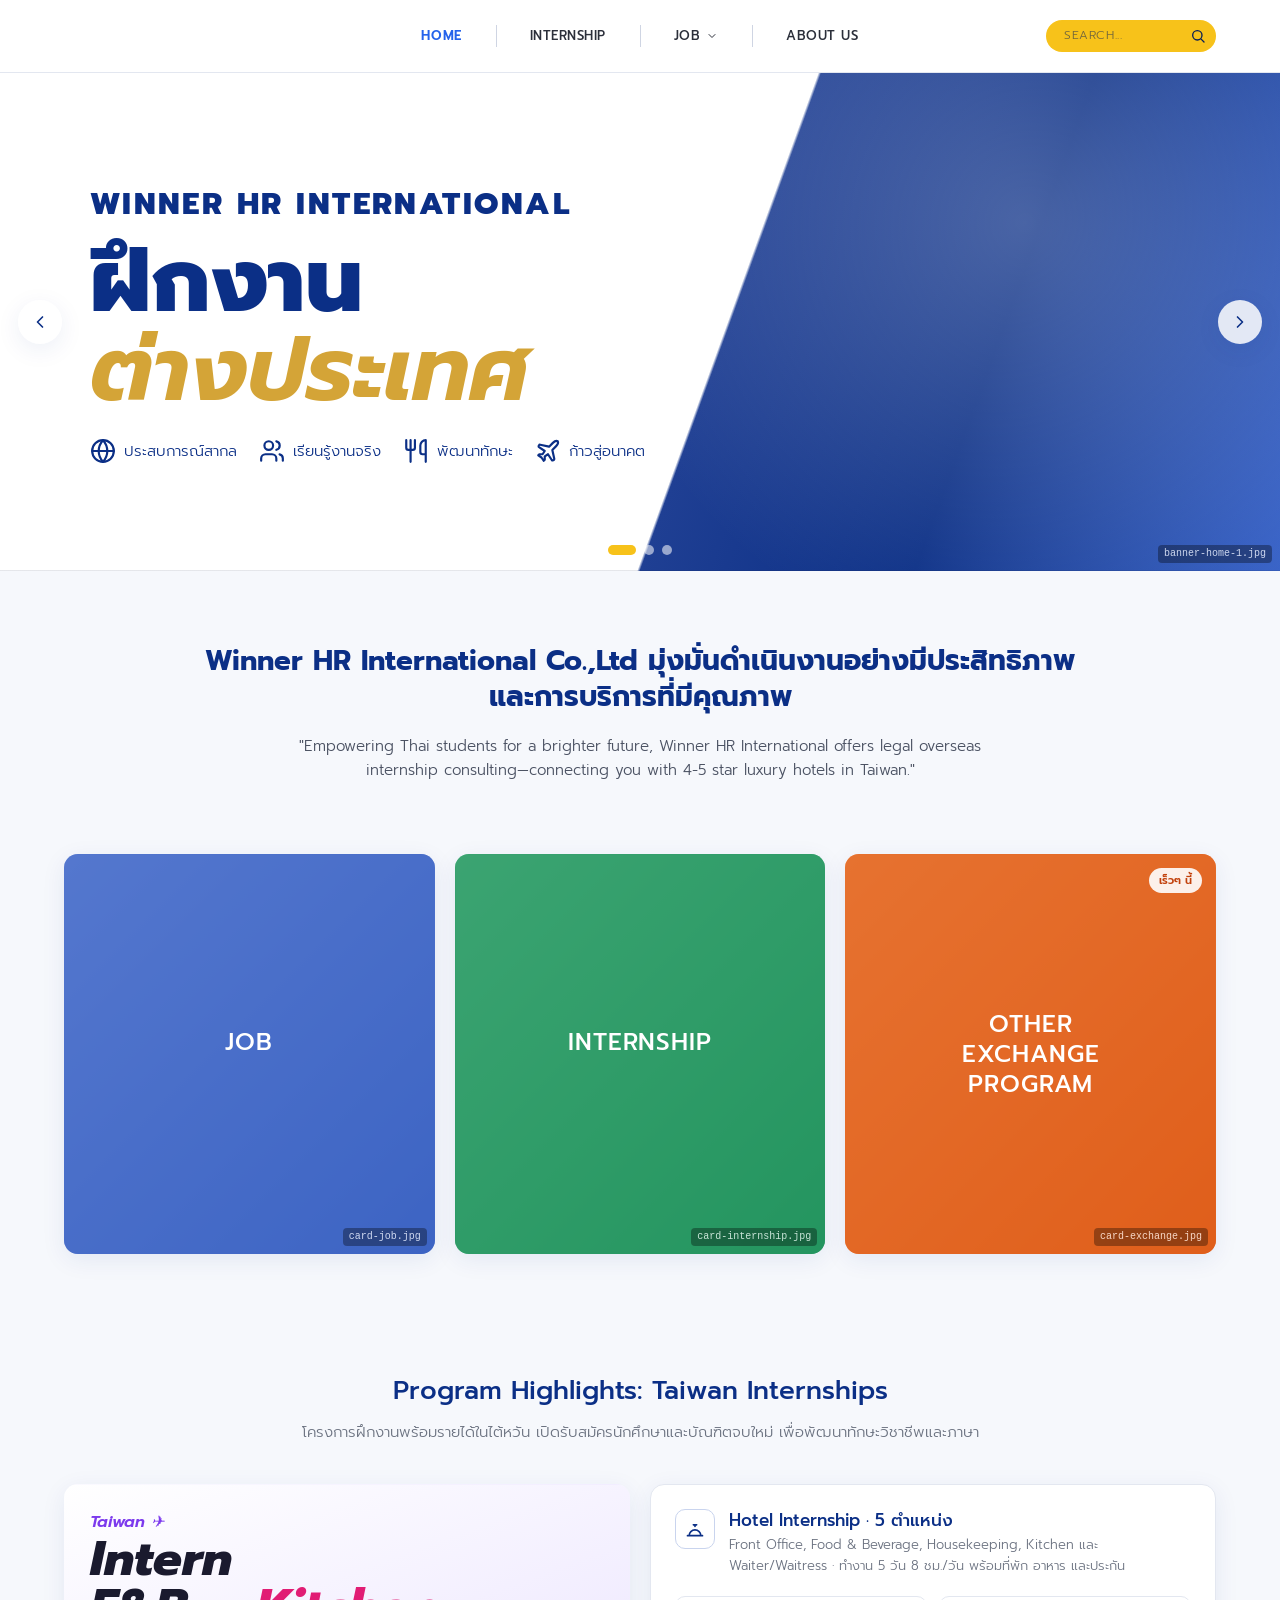
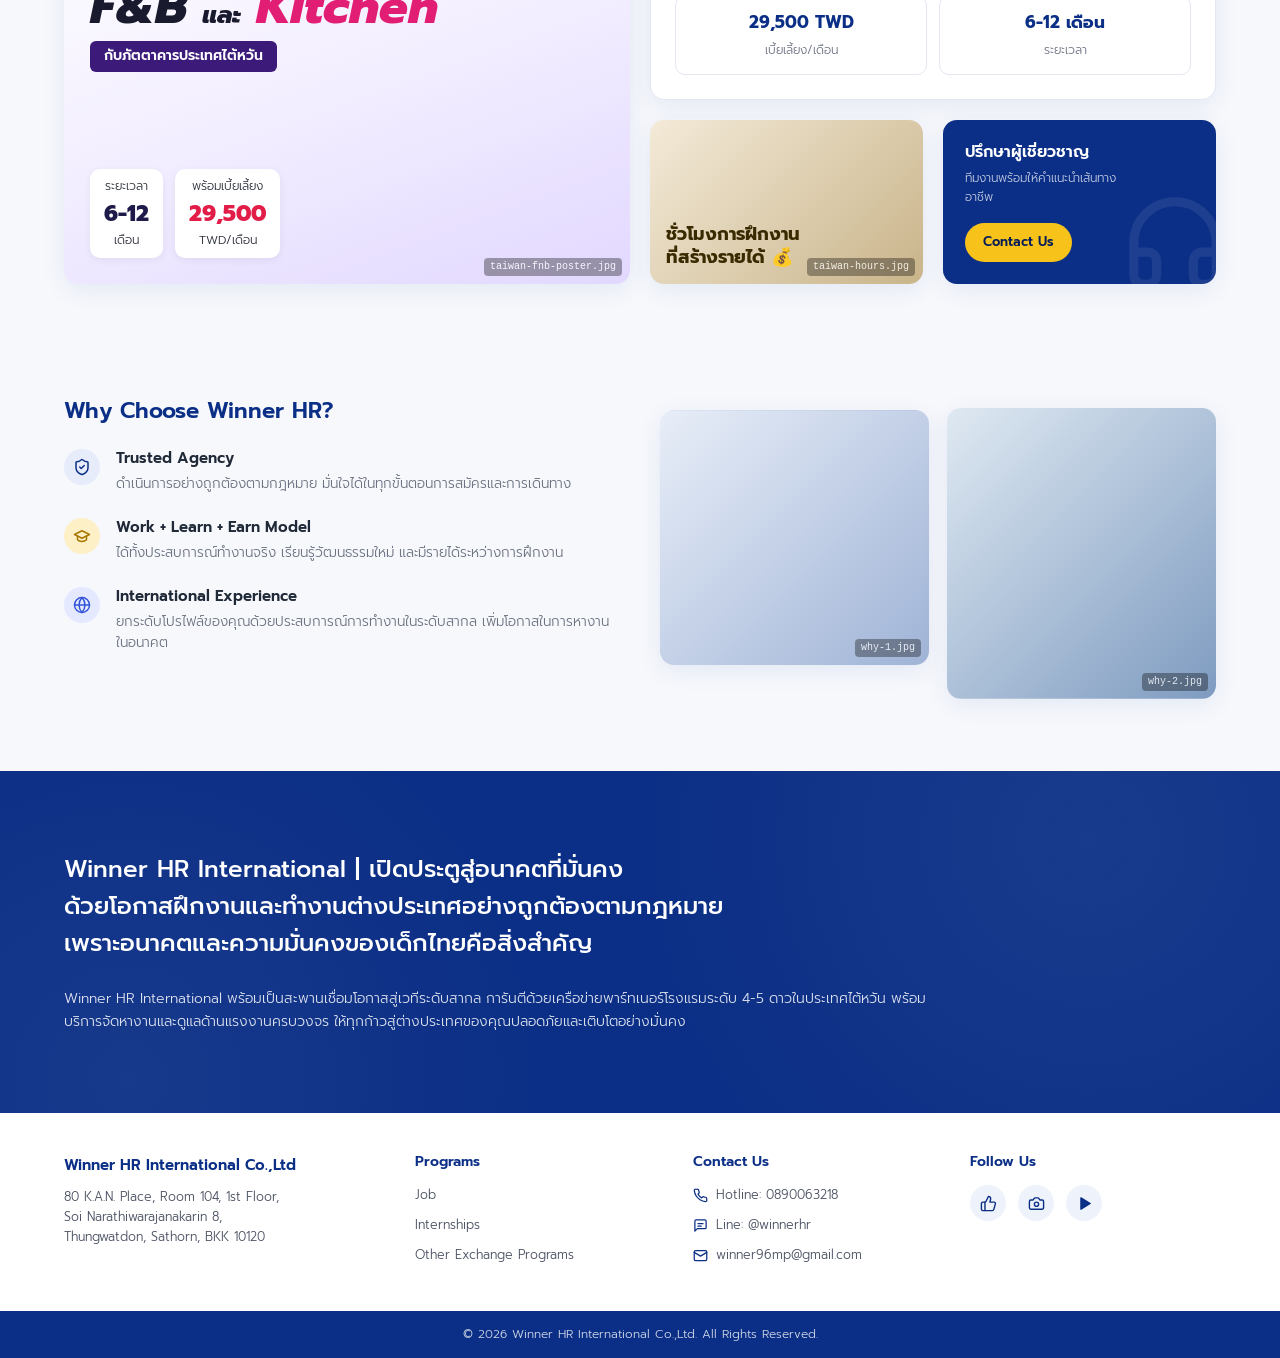
==== commit 77504d8c: "Add Religion" ====
--- a/index.html
+++ b/index.html
@@ -93,7 +93,6 @@
               <div class="p-stats">
                 <div>ระยะเวลา<b style="color:#1e1b4b">6-12</b>เดือน</div>
                 <div>พร้อมเบี้ยเลี้ยง<b>29,500</b>TWD/เดือน</div>
-                <div>รับ Cer.<b style="color:#1e1b4b;font-size:14px">เมื่อฝึกงานครบ</b></div>
               </div>
             </div>
           </div>
--- a/css/style.css
+++ b/css/style.css
@@ -703,3 +703,113 @@
   .why-photos .media:last-child { margin-top: 0; }
   .stat-row { grid-template-columns: 1fr 1fr; }
 }
+
+/* Month picker (internship start month) — months within 3 months are flagged */
+.mp-field { position: relative; }
+.mp-trigger {
+  display: flex; align-items: center; justify-content: space-between; gap: 10px; width: 100%;
+  padding: 11px 14px; border: 1.5px solid #dbe1ec; border-radius: 10px; background: #fbfcfe;
+  font: inherit; font-size: 14px; color: #9aa3b2; text-align: left; cursor: pointer; transition: border-color .15s, box-shadow .15s;
+}
+.mp-trigger.filled { color: var(--text); }
+.mp-trigger:focus-visible, .mp-trigger[aria-expanded="true"] { outline: none; border-color: var(--blue); box-shadow: 0 0 0 3px rgba(37,99,235,.12); background: #fff; }
+.mp-trigger.soon { border-color: #f59e0b; background: #fffbeb; }
+.mp-ic { display: inline-flex; width: 18px; color: var(--navy); flex: none; }
+.mp-ic svg { width: 18px; height: 18px; }
+.mp-pop {
+  position: absolute; top: calc(100% + 6px); left: 0; z-index: 30; width: 300px; max-width: calc(100vw - 32px);
+  padding: 14px; background: #fff; border: 1px solid var(--line); border-radius: 14px; box-shadow: var(--shadow-lg);
+  animation: mp-in .18s ease;
+}
+.mp-pop[hidden] { display: none; }
+@keyframes mp-in { from { opacity: 0; transform: translateY(-4px); } }
+.mp-head { display: flex; align-items: center; justify-content: space-between; margin-bottom: 10px; color: var(--navy); font-size: 15px; }
+.mp-nav { width: 32px; height: 32px; border: 0; border-radius: 8px; background: #eef3ff; color: var(--navy); font-size: 18px; cursor: pointer; }
+.mp-nav:disabled { opacity: .35; cursor: default; }
+.mp-grid { display: grid; grid-template-columns: repeat(3, 1fr); gap: 6px; }
+.mp-month {
+  position: relative; padding: 10px 0; border: 1.5px solid transparent; border-radius: 10px; background: var(--bg-soft);
+  font: inherit; font-size: 13.5px; color: var(--text); cursor: pointer; transition: background .15s, border-color .15s;
+}
+.mp-month:hover:not(:disabled) { border-color: var(--blue); background: #fff; }
+.mp-month:disabled { color: #c3c9d4; background: transparent; cursor: not-allowed; }
+.mp-month.now { font-weight: 600; }
+.mp-month.soon { background: #fef3c7; color: #92400e; }
+.mp-month.soon::after { content: "!"; position: absolute; top: 3px; right: 6px; font-size: 10px; font-weight: 700; color: #d97706; }
+.mp-month.on { background: var(--navy); color: #fff; border-color: var(--navy); }
+.mp-month.on.soon { background: #d97706; border-color: #d97706; }
+.mp-month.on.soon::after { color: #fff; }
+.mp-legend { display: flex; align-items: center; gap: 8px; margin-top: 12px; font-size: 12px; color: var(--muted); }
+.mp-sw { width: 14px; height: 14px; border-radius: 4px; background: #fef3c7; border: 1px solid #f59e0b; flex: none; }
+.mp-range { font-size: 12.5px; color: var(--muted); }
+.mp-warning {
+  flex-direction: row; align-items: flex-start; gap: 12px; padding: 12px 16px; border-radius: 12px;
+  background: #fffbeb; border: 1px solid #fcd34d; color: #92400e; animation: mp-in .25s ease;
+}
+.mp-warning[hidden] { display: none; }
+.mp-warning p { margin: 0; font-size: 13.5px; line-height: 1.6; }
+.mp-warning-ic {
+  flex: none; width: 22px; height: 22px; margin-top: 1px; border-radius: 50%; background: #f59e0b; color: #fff;
+  display: grid; place-items: center; font-size: 13px; font-weight: 700;
+}
+
+/* Qualification checklist (internship form) */
+.qual-list { list-style: none; counter-reset: q; margin: 0 0 8px; padding: 0; display: grid; gap: 12px; }
+.qual-item {
+  counter-increment: q; position: relative; gap: 10px; padding: 16px 18px 16px 58px;
+  border: 1.5px solid var(--line); border-radius: 12px; background: var(--bg-soft); transition: border-color .2s, background .2s;
+}
+.qual-item::before {
+  content: counter(q); position: absolute; left: 18px; top: 15px; width: 26px; height: 26px; border-radius: 50%;
+  display: grid; place-items: center; background: #fff; border: 1.5px solid #c9d3e6; color: var(--navy); font-size: 13px; font-weight: 600;
+  transition: background .2s, color .2s, border-color .2s;
+}
+.qual-item:has(input[type="radio"]:checked) { background: #fff; border-color: #c9d3e6; }
+.qual-item:has(input[type="radio"]:checked)::before { content: "✓"; background: var(--navy); border-color: var(--navy); color: #fff; }
+.qual-item.invalid { border-color: #e11d48; }
+.qual-q { margin: 0; font-size: 14px; font-weight: 500; color: #1f2937; line-height: 1.55; }
+.qual-notes { margin: 0; padding-left: 18px; font-size: 13px; color: var(--muted); line-height: 1.6; }
+.qual-sub { margin-top: 4px; }
+[data-show-when][hidden] { display: none !important; }
+.qual-advice {
+  display: flex; gap: 12px; margin-top: 4px; padding: 12px 16px; border-radius: 12px;
+  background: #eff6ff; border: 1px solid #bfdbfe; color: #1e3a8a; animation: mp-in .25s ease;
+}
+.qual-advice .mp-warning-ic { background: var(--blue); font-style: italic; font-family: Georgia, serif; }
+.qual-advice p { margin: 0 0 6px; font-size: 13.5px; line-height: 1.6; }
+.qual-advice p:last-child { margin-bottom: 0; }
+.qual-advice a { color: var(--blue); font-weight: 600; text-decoration: underline; }
+@media (max-width: 640px) {
+  .qual-item { padding: 14px 14px 14px 50px; }
+  .qual-item::before { left: 14px; }
+}
+
+/* File upload box */
+.file-drop {
+  position: relative; display: flex; align-items: center; gap: 14px; padding: 14px 16px; cursor: pointer;
+  border: 1.5px dashed #b9c4da; border-radius: 12px; background: #fbfcfe; transition: border-color .15s, background .15s;
+}
+.file-drop:hover, .file-drop.drag, .file-drop:focus-within { border-color: var(--blue); background: #f3f7ff; }
+.file-drop input[type="file"] { position: absolute; width: 1px; height: 1px; opacity: 0; pointer-events: none; }
+.file-ic { flex: none; display: grid; place-items: center; width: 40px; height: 40px; border-radius: 10px; background: #eef3ff; color: var(--navy); }
+.file-ic svg { width: 20px; height: 20px; }
+.file-text { display: flex; flex-direction: column; min-width: 0; }
+.file-name { font-size: 14px; font-weight: 500; color: var(--text); overflow-wrap: anywhere; }
+.file-text small { font-size: 12px; color: var(--muted); }
+.file-drop.has-file { border-style: solid; border-color: #22a06b; background: #f0fbf5; }
+.file-drop.has-file .file-ic { background: #22a06b; color: #fff; }
+.field.invalid .file-drop { border-color: #e11d48; }
+
+/* Language test entries (internship) */
+.test-list { display: grid; gap: 12px; }
+.test-entries { display: grid; gap: 12px; }
+.test-entry { padding: 14px 16px 16px; border: 1px solid var(--line); border-radius: 12px; background: #fff; animation: mp-in .25s ease; }
+.test-head { display: flex; align-items: center; justify-content: space-between; margin-bottom: 10px; font-size: 14px; color: var(--navy); }
+.test-remove { border: 0; background: none; color: #e11d48; font: inherit; font-size: 13px; cursor: pointer; padding: 2px 6px; border-radius: 6px; }
+.test-remove:hover { background: #fff1f2; }
+.test-add {
+  justify-self: start; padding: 9px 16px; border: 1.5px dashed #b9c4da; border-radius: 999px; background: #fff;
+  color: var(--navy); font: inherit; font-size: 13.5px; font-weight: 500; cursor: pointer; transition: border-color .15s, background .15s;
+}
+.test-add:hover { border-color: var(--blue); background: #f3f7ff; }
+.test-add[hidden], .test-remove[hidden] { display: none; }
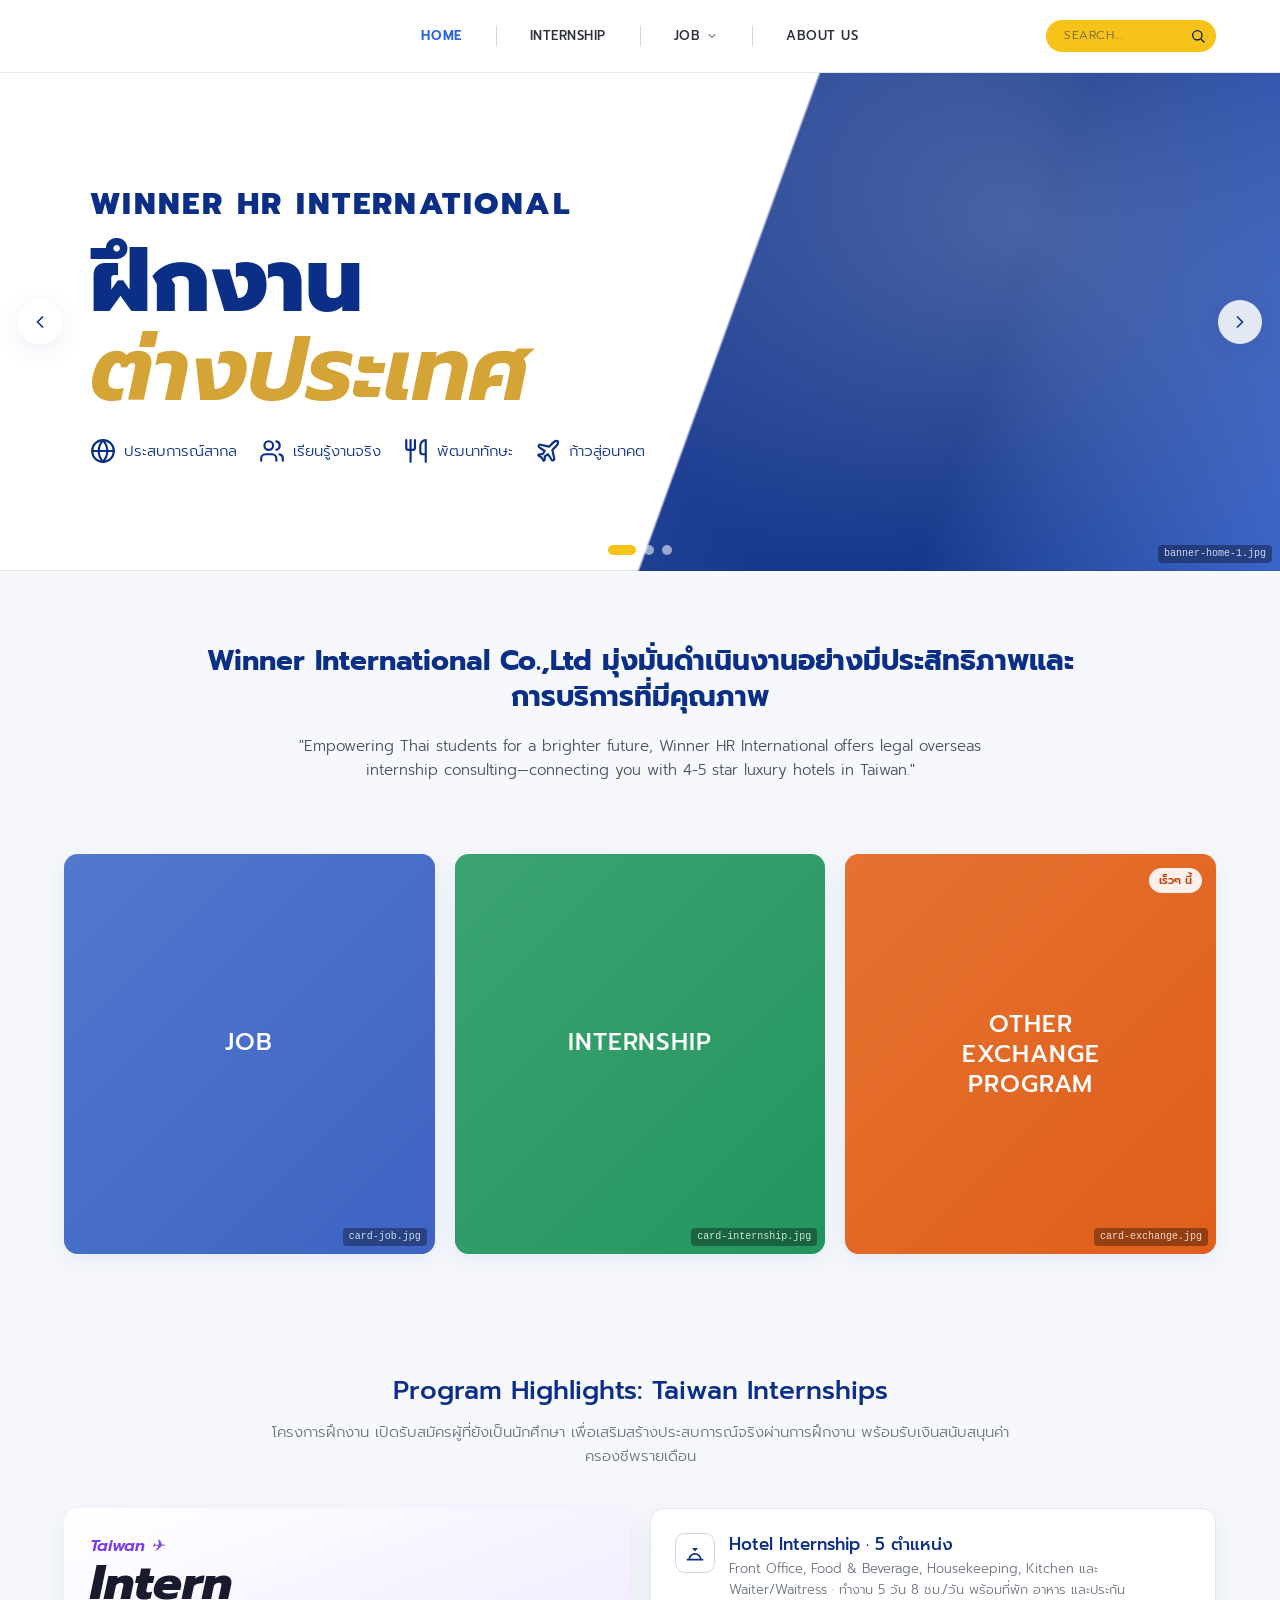
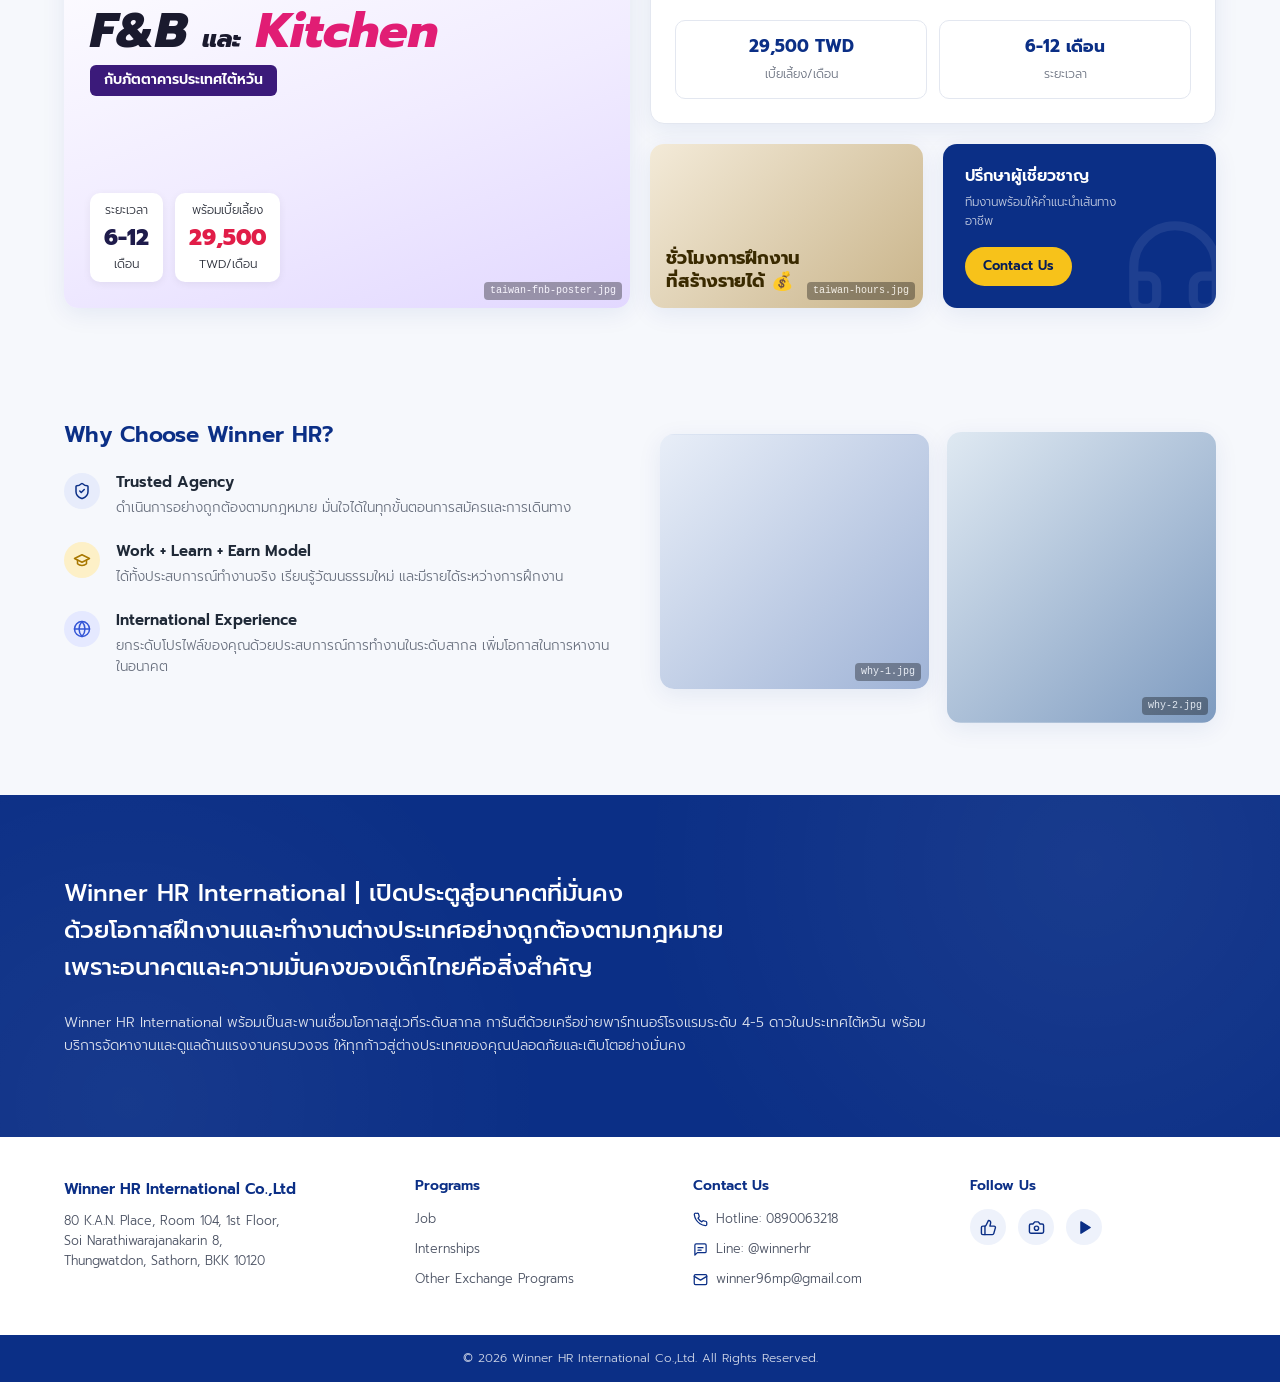
==== commit cc4e44c0: "fix some text" ====
--- a/index.html
+++ b/index.html
@@ -54,7 +54,7 @@
     <!-- ===== Intro ===== -->
     <section class="section text-center">
       <div class="container reveal">
-        <h1 class="intro-title">Winner HR International Co.,Ltd มุ่งมั่นดำเนินงานอย่างมีประสิทธิภาพและการบริการที่มีคุณภาพ</h1>
+        <h1 class="intro-title">Winner International Co.,Ltd มุ่งมั่นดำเนินงานอย่างมีประสิทธิภาพและการบริการที่มีคุณภาพ</h1>
         <p class="intro-quote">"Empowering Thai students for a brighter future, Winner HR International offers legal overseas internship consulting—connecting you with 4-5 star luxury hotels in Taiwan."</p>
       </div>
     </section>
@@ -80,7 +80,7 @@
       <div class="container">
         <div class="text-center reveal">
           <h2 class="section-title" style="font-weight:500;font-size:clamp(20px,2.2vw,26px)">Program Highlights: Taiwan Internships</h2>
-          <p class="section-sub">โครงการฝึกงานพร้อมรายได้ในไต้หวัน เปิดรับสมัครนักศึกษาและบัณฑิตจบใหม่ เพื่อพัฒนาทักษะวิชาชีพและภาษา</p>
+          <p class="section-sub">โครงการฝึกงาน เปิดรับสมัครผู้ที่ยังเป็นนักศึกษา  เพื่อเสริมสร้างประสบการณ์จริงผ่านการฝึกงาน พร้อมรับเงินสนับสนุนค่าครองชีพรายเดือน</p>
         </div>
         <div class="highlight-grid" style="margin-top:40px">
           <div class="poster media reveal" data-img="assets/images/taiwan-fnb-poster.jpg">
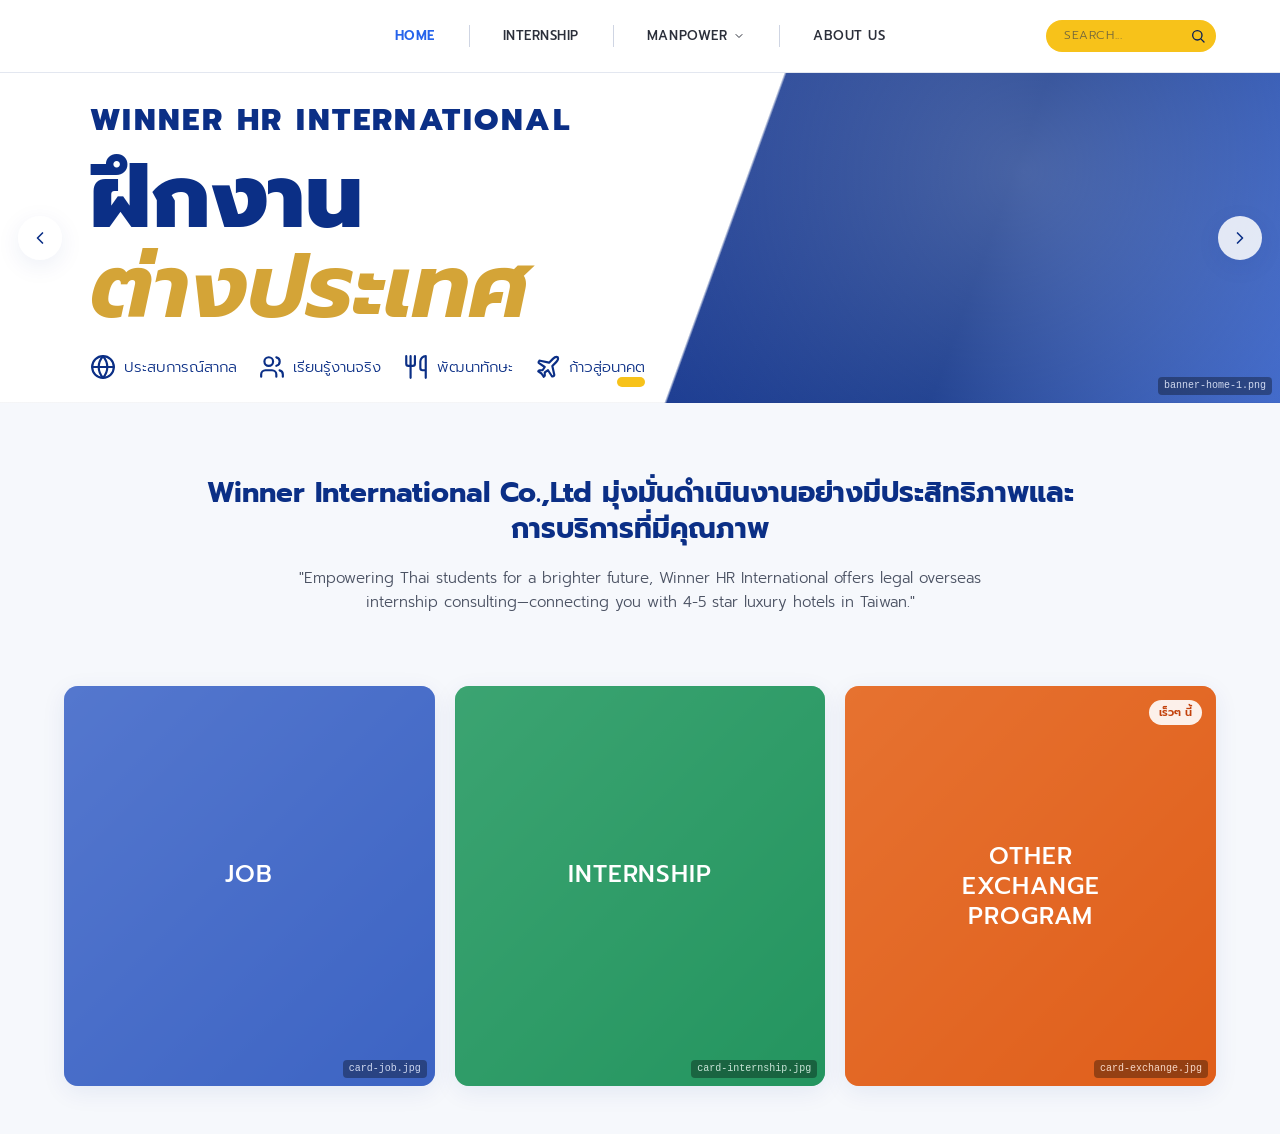
==== commit 2cb00b1d: "Fix Country" ====
--- a/index.html
+++ b/index.html
@@ -14,12 +14,9 @@
   <div id="site-header"></div>
 
   <main>
-    <!-- ===== Hero carousel =====
-         ใส่รูป banner ที่ assets/images/banner-home-1.jpg, -2.jpg, -3.jpg (แนะนำ 1440×560)
-         เมื่อมีรูป ข้อความ fallback ในสไลด์นั้นจะถูกซ่อนอัตโนมัติ -->
     <section class="hero-carousel" aria-label="แบนเนอร์">
       <div class="slides">
-        <div class="slide media ph-hr" data-img="assets/images/banner-home-1.jpg">
+        <div class="slide media ph-hr" data-img="assets/images/banner-home-1.png">
           <div class="slide-content fallback-only">
             <div class="banner-logo-text">WINNER HR INTERNATIONAL</div>
             <div class="banner-title-hr">ฝึกงาน<span>ต่างประเทศ</span></div>
@@ -39,12 +36,7 @@
             <p style="margin-top:10px;opacity:.85">เชื่อมต่อคนไทย สู่โอกาสการทำงานในต่างประเทศ · เดินทางปลอดภัย มั่นใจ ถูกกฎหมาย</p>
           </div>
         </div>
-        <div class="slide media" data-img="assets/images/banner-home-3.jpg" style="--ph:linear-gradient(120deg,#fdf2f4,#f6dfe6 60%,#e9c9d3)">
-          <div class="slide-content fallback-only" style="align-items:center;text-align:center;color:#8a1538">
-            <div style="font-size:clamp(28px,5vw,64px);font-weight:700">Winner</div>
-            <p style="color:#6b2a3c">ฝึกงาน · ทำงาน · ต่างประเทศ อย่างถูกต้องตามกฎหมาย</p>
-          </div>
-        </div>
+        <!-- เพิ่มสไลด์ที่ 3: คัดลอกบล็อกด้านบน แล้วเปลี่ยน data-img เป็น assets/images/banner-home-3.jpg -->
       </div>
       <button class="carousel-btn prev" aria-label="สไลด์ก่อนหน้า" data-icon="chevLeft"></button>
       <button class="carousel-btn next" aria-label="สไลด์ถัดไป" data-icon="chevRight"></button>
@@ -74,85 +66,6 @@
         </a>
       </div>
     </section>
-
-    <!-- ===== Program Highlights ===== -->
-    <section class="section">
-      <div class="container">
-        <div class="text-center reveal">
-          <h2 class="section-title" style="font-weight:500;font-size:clamp(20px,2.2vw,26px)">Program Highlights: Taiwan Internships</h2>
-          <p class="section-sub">โครงการฝึกงาน เปิดรับสมัครผู้ที่ยังเป็นนักศึกษา  เพื่อเสริมสร้างประสบการณ์จริงผ่านการฝึกงาน พร้อมรับเงินสนับสนุนค่าครองชีพรายเดือน</p>
-        </div>
-        <div class="highlight-grid" style="margin-top:40px">
-          <div class="poster media reveal" data-img="assets/images/taiwan-fnb-poster.jpg">
-            <div class="poster-fallback fallback-only">
-              <div>
-                <div style="color:#7c3aed;font-style:italic;font-weight:600">Taiwan ✈</div>
-                <div class="p-title">Intern<br>F&amp;B <small style="font-size:.5em">และ</small> <em>Kitchen</em></div>
-                <span class="p-tag">กับภัตตาคารประเทศไต้หวัน</span>
-              </div>
-              <div class="p-stats">
-                <div>ระยะเวลา<b style="color:#1e1b4b">6-12</b>เดือน</div>
-                <div>พร้อมเบี้ยเลี้ยง<b>29,500</b>TWD/เดือน</div>
-              </div>
-            </div>
-          </div>
-          <div class="highlight-side">
-            <div class="info-card reveal">
-              <div class="info-head">
-                <span class="icon-box" data-icon="bell"></span>
-                <div>
-                  <h3>Hotel Internship · 5 ตำแหน่ง</h3>
-                  <p>Front Office, Food &amp; Beverage, Housekeeping, Kitchen และ Waiter/Waitress · ทำงาน 5 วัน 8 ชม./วัน พร้อมที่พัก อาหาร และประกัน</p>
-                </div>
-              </div>
-              <div class="stat-row">
-                <div class="stat"><b>29,500 TWD</b><span>เบี้ยเลี้ยง/เดือน</span></div>
-                <div class="stat"><b>6-12 เดือน</b><span>ระยะเวลา</span></div>
-              </div>
-            </div>
-            <div class="mini-row">
-              <div class="mini-img media reveal" data-img="assets/images/taiwan-hours.jpg">
-                <div class="mini-fallback fallback-only">ชั่วโมงการฝึกงาน<br>ที่สร้างรายได้ 💰</div>
-              </div>
-              <div class="consult-card reveal">
-                <span class="bg-icon" data-icon="headset"></span>
-                <h3>ปรึกษาผู้เชี่ยวชาญ</h3>
-                <p>ทีมงานพร้อมให้คำแนะนำเส้นทางอาชีพ</p>
-                <a href="internship.html#apply" class="btn btn-yellow btn-sm">Contact Us</a>
-              </div>
-            </div>
-          </div>
-        </div>
-      </div>
-    </section>
-
-    <!-- ===== Why choose ===== -->
-    <section class="section" style="padding-top:20px">
-      <div class="container why-grid">
-        <div class="reveal">
-          <h2 class="why-title">Why Choose Winner HR?</h2>
-          <div class="why-item">
-            <span class="dot-icon di-blue" data-icon="shieldCheck"></span>
-            <div><h4>Trusted Agency</h4><p>ดำเนินการอย่างถูกต้องตามกฎหมาย มั่นใจได้ในทุกขั้นตอนการสมัครและการเดินทาง</p></div>
-          </div>
-          <div class="why-item">
-            <span class="dot-icon di-yellow" data-icon="grad"></span>
-            <div><h4>Work + Learn + Earn Model</h4><p>ได้ทั้งประสบการณ์ทำงานจริง เรียนรู้วัฒนธรรมใหม่ และมีรายได้ระหว่างการฝึกงาน</p></div>
-          </div>
-          <div class="why-item">
-            <span class="dot-icon di-indigo" data-icon="globe"></span>
-            <div><h4>International Experience</h4><p>ยกระดับโปรไฟล์ของคุณด้วยประสบการณ์การทำงานในระดับสากล เพิ่มโอกาสในการหางานในอนาคต</p></div>
-          </div>
-        </div>
-        <div class="why-photos reveal">
-          <div class="media" data-img="assets/images/why-1.jpg"></div>
-          <div class="media" data-img="assets/images/why-2.jpg"></div>
-        </div>
-      </div>
-    </section>
-  </main>
-
-  <div id="site-footer"></div>
 
   <script src="js/config.js"></script>
   <script src="js/jobs-data.js"></script>
--- a/css/style.css
+++ b/css/style.css
@@ -158,7 +158,7 @@
    ========================================================= */
 .hero-carousel { position: relative; overflow: hidden; background: #0d1a40; }
 .slides { display: flex; transition: transform .6s cubic-bezier(.6,.05,.3,1); }
-.slide { flex: 0 0 100%; aspect-ratio: 1440 / 560; min-height: 340px; min-width: 0; }
+.slide { flex: 0 0 100%; aspect-ratio: 970 / 250; min-height: 340px; min-width: 0; }
 .slide .slide-content {
   position: absolute; inset: 0; display: flex; flex-direction: column; justify-content: center;
   padding: 0 7%; color: #fff;
@@ -554,7 +554,7 @@
 /* =========================================================
    Job pages
    ========================================================= */
-.w96-banner { aspect-ratio: 1440 / 560; min-height: 360px; min-width: 0; width: 100%; }
+.w96-banner { aspect-ratio: 970 / 250; min-height: 360px; min-width: 0; width: 100%; }
 .w96-banner .slide-content { position: absolute; inset: 0; display: flex; flex-direction: column; justify-content: center; padding: 0 7%; color: #fff; }
 
 .country-select-bar {
@@ -813,3 +813,45 @@
 }
 .test-add:hover { border-color: var(--blue); background: #f3f7ff; }
 .test-add[hidden], .test-remove[hidden] { display: none; }
+
+/* Internship banner: full image (no crop), blurred copy fills the sides on wide screens */
+.tw-banner { position: relative; overflow: hidden; display: flex; justify-content: center; background: var(--navy-900); }
+.tw-banner-bg {
+  position: absolute; inset: -40px; background-position: center; background-size: cover;
+  filter: blur(28px) brightness(.55) saturate(1.2);
+}
+/* กรอบขนาดเดิม (กว้างสุด 1440 × สูง 560) แต่รูปไม่ถูกยืด: object-fit contain แสดงรูปตามสัดส่วนจริง
+   ที่ความสูง 560px รูปกว้าง ~863px (ต้นฉบับ 940×610) จึงไม่ถูกขยายเกินขนาดจริง → คมชัด */
+.tw-banner img {
+  position: relative; display: block; width: 100%; max-width: 1440px; height: 560px;
+  object-fit: contain; filter: drop-shadow(0 16px 40px rgba(0,0,0,.4));
+}
+@media (max-width: 900px) { .tw-banner { padding: 0; } .tw-banner img { height: auto; filter: none; } }
+
+/* Banners with real images: keep the image's own proportions so baked-in text is never cropped */
+.slide { aspect-ratio: 970 / 250; min-height: 0; }
+/* home banner: whole image always visible (contain) and sharp; blurred copy fills the side bands */
+.slide.has-img { background-image: none !important; }
+.slide.has-img::before { content: ""; position: absolute; inset: -30px; background: var(--img) center / cover no-repeat; filter: blur(24px) brightness(.85); }
+.slide.has-img::after { content: ""; position: absolute; inset: 0; background: var(--img) center / contain no-repeat; }
+/* job banner: same treatment as home — 970:250, whole image visible, blurred side bands */
+.w96-banner.has-img { aspect-ratio: 970 / 250; min-height: 0; background-image: none !important; }
+.w96-banner.has-img::before { content: ""; position: absolute; inset: -30px; background: var(--img) center / cover no-repeat; filter: blur(24px) brightness(.85); }
+.w96-banner.has-img::after { content: ""; position: absolute; inset: 0; background: var(--img) center / contain no-repeat; }
+@media (max-width: 640px) {
+  .slide { aspect-ratio: 2.6; min-height: 0; } /* มือถือ: ใช้สัดส่วนใกล้รูปจริง รูปจะเต็มจอไม่เล็กเกินไป */
+  .w96-banner.has-img { aspect-ratio: 2.6; min-height: 0; }
+  .hero-carousel .dots { bottom: 6px; }
+  .hero-carousel .dots button { width: 7px; height: 7px; }
+  .hero-carousel .dots button.active { width: 18px; }
+}
+
+/* Country page: no positions published yet */
+.positions-soon {
+  display: flex; flex-direction: column; align-items: center; gap: 8px; max-width: 560px; margin: 8px auto 0; padding: 32px 24px;
+  text-align: center; border: 1.5px dashed #c9d3e6; border-radius: var(--radius); background: var(--bg-soft); color: var(--muted);
+}
+.positions-soon svg { width: 36px; height: 36px; color: var(--navy); }
+.positions-soon b { font-size: 18px; color: var(--navy); }
+.positions-soon a:not(.btn) { color: var(--blue); font-weight: 600; }
+.positions-soon .btn { margin-top: 10px; }
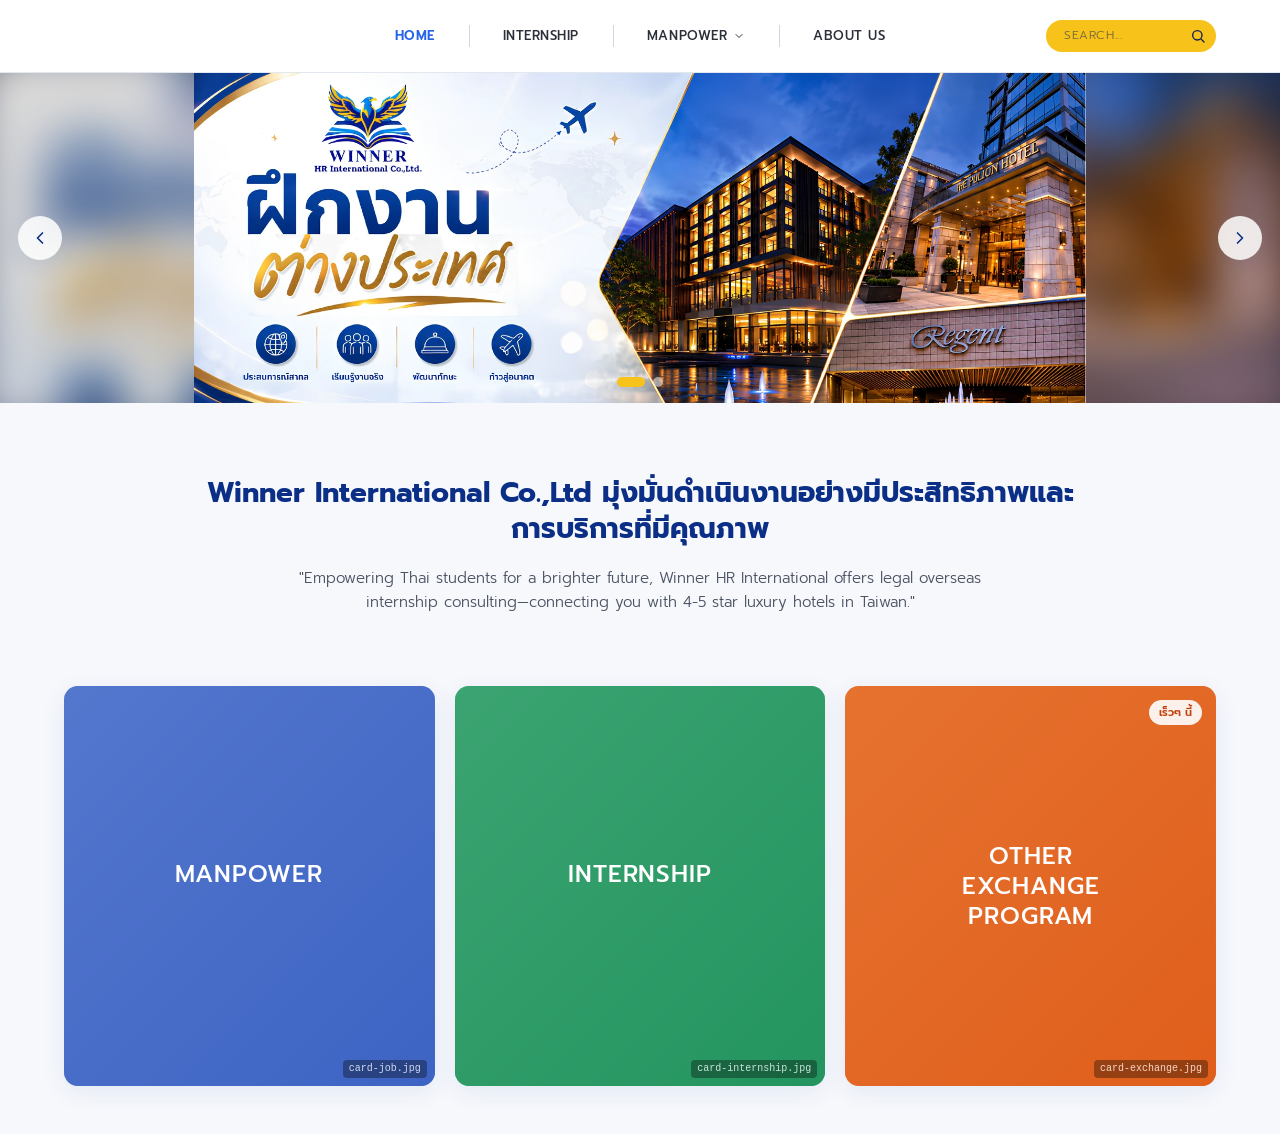
==== commit 5a71dc89: "fix job text" ====
--- a/index.html
+++ b/index.html
@@ -55,7 +55,7 @@
     <section id="programs" class="section-sm" style="padding-top:0">
       <div class="container cat-grid">
         <a href="job.html" class="cat-card cat-job media reveal" data-img="assets/images/card-job.jpg">
-          <span class="cat-label">JOB<span class="cat-more">จัดหางานต่างประเทศ · Winner 96 →</span></span>
+          <span class="cat-label">MANPOWER<span class="cat-more">จัดหางานต่างประเทศ · Winner 96 →</span></span>
         </a>
         <a href="internship.html" class="cat-card cat-intern media reveal" data-img="assets/images/card-internship.jpg">
           <span class="cat-label">INTERNSHIP<span class="cat-more">ฝึกงานโรงแรมไต้หวัน · Winner HR →</span></span>
--- a/css/style.css
+++ b/css/style.css
@@ -855,3 +855,37 @@
 .positions-soon b { font-size: 18px; color: var(--navy); }
 .positions-soon a:not(.btn) { color: var(--blue); font-weight: 600; }
 .positions-soon .btn { margin-top: 10px; }
+
+/* ===== Job application: experience entries ===== */
+.exp-list { margin-top: 14px; display: grid; gap: 12px; }
+.exp-hint { font-size: .85rem; color: var(--muted, #64748b); margin: 0; }
+.exp-entry { position: relative; display: grid; grid-template-columns: 1.3fr 1fr .8fr; gap: 12px 14px; padding: 16px 16px 16px 52px; border: 1px solid #e2e8f0; border-radius: 12px; background: #f8fafc; }
+.exp-entry.four { grid-template-columns: .9fr 1.2fr 1fr .8fr; }
+.exp-no { position: absolute; left: 14px; top: 16px; width: 26px; height: 26px; border-radius: 50%; background: var(--navy, #0b2a5b); color: #fff; font-weight: 600; font-size: .85rem; display: grid; place-items: center; }
+.field input.is-auto, .field textarea.is-auto { background: #eef2f7; color: #334155; cursor: default; }
+.same-addr { display: inline-flex; align-items: center; gap: 8px; font-size: .88rem; color: #475569; margin: 2px 0 8px; cursor: pointer; font-weight: 400; }
+.same-addr input { width: 16px; height: 16px; accent-color: var(--blue, #2563eb); }
+@media (max-width: 900px) { .exp-entry, .exp-entry.four { grid-template-columns: 1fr 1fr; } }
+@media (max-width: 640px) { .exp-entry, .exp-entry.four { grid-template-columns: 1fr; padding: 46px 14px 14px; } .exp-no { top: 12px; } }
+
+/* ===== Thai date picker (เดือนไทย / พ.ศ.) ===== */
+.tdp { position: relative; }
+.field input.tdp-input { padding-right: 42px; cursor: pointer; }
+.tdp.open .tdp-input { border-color: var(--blue); box-shadow: 0 0 0 3px rgba(37,99,235,.12); background: #fff; }
+.tdp-ic { position: absolute; right: 12px; top: 50%; transform: translateY(-50%); width: 18px; height: 18px; color: var(--navy); cursor: pointer; display: inline-flex; }
+.tdp-ic svg { width: 18px; height: 18px; }
+.tdp-pop { width: 312px; top: calc(100% + 6px); }
+.tdp-head { gap: 6px; }
+.tdp-selects { display: flex; gap: 6px; flex: 1; justify-content: center; }
+.tdp-selects select { padding: 6px 8px; border: 1.5px solid #dbe1ec; border-radius: 8px; background: #fbfcfe; font: inherit; font-size: 13.5px; color: var(--navy); cursor: pointer; }
+.field .tdp-selects select { width: auto; min-height: 0; padding: 6px 8px; font-size: 13.5px; }
+.field .tdp-selects .tdp-month { flex: 1 1 auto; min-width: 0; }
+.field .tdp-selects .tdp-year { flex: 0 0 auto; }
+.tdp-dow, .tdp-grid { display: grid; grid-template-columns: repeat(7, 1fr); gap: 3px; }
+.tdp-dow span { text-align: center; font-size: 12px; color: var(--muted); padding: 4px 0; }
+.tdp-dow span:first-child { color: #e11d48; }
+.tdp-day { aspect-ratio: 1; border: 1.5px solid transparent; border-radius: 8px; background: transparent; font: inherit; font-size: 13.5px; color: var(--text); cursor: pointer; transition: background .15s; }
+.tdp-day:hover:not(:disabled) { background: #eef3ff; }
+.tdp-day.now { border-color: #c7d4f4; font-weight: 600; }
+.tdp-day.on { background: var(--navy); color: #fff; border-color: var(--navy); }
+.tdp-day:disabled { color: #c3c9d4; cursor: not-allowed; }
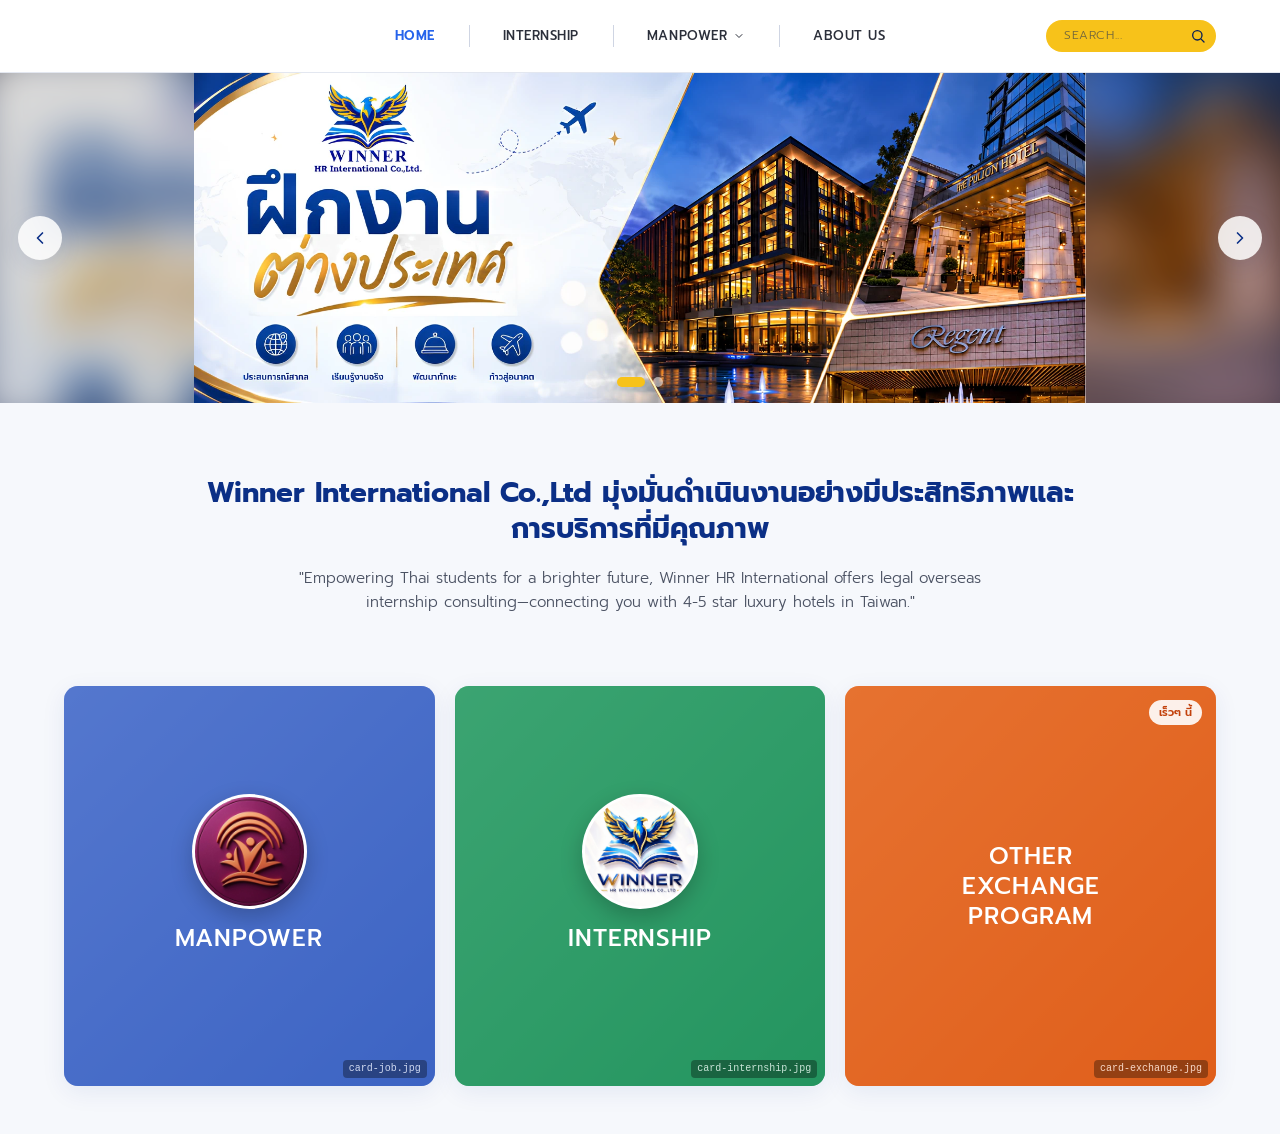
==== commit 70cc515f: "add Logo in Card" ====
--- a/index.html
+++ b/index.html
@@ -55,9 +55,11 @@
     <section id="programs" class="section-sm" style="padding-top:0">
       <div class="container cat-grid">
         <a href="job.html" class="cat-card cat-job media reveal" data-img="assets/images/card-job.jpg">
+          <span class="cat-logo"><img src="assets/logo-winner96.jpg" alt="Winner 96 Management Manpower" loading="lazy"></span>
           <span class="cat-label">MANPOWER<span class="cat-more">จัดหางานต่างประเทศ · Winner 96 →</span></span>
         </a>
         <a href="internship.html" class="cat-card cat-intern media reveal" data-img="assets/images/card-internship.jpg">
+          <span class="cat-logo"><img src="assets/logo-winner-hr.jpg" alt="Winner HR International" loading="lazy"></span>
           <span class="cat-label">INTERNSHIP<span class="cat-more">ฝึกงานโรงแรมไต้หวัน · Winner HR →</span></span>
         </a>
         <a href="#" data-soon class="cat-card cat-other media reveal" data-img="assets/images/card-exchange.jpg">
--- a/css/style.css
+++ b/css/style.css
@@ -889,3 +889,241 @@
 .tdp-day.now { border-color: #c7d4f4; font-weight: 600; }
 .tdp-day.on { background: var(--navy); color: #fff; border-color: var(--navy); }
 .tdp-day:disabled { color: #c3c9d4; cursor: not-allowed; }
+
+/* ===== Activity albums: photo stack cards ===== */
+.activity-section { background: var(--bg-soft); }
+.album-grid { display: grid; grid-template-columns: repeat(auto-fill, minmax(250px, 1fr)); gap: 28px; margin-top: 44px; }
+.photo-stack-card {
+  position: relative; display: flex; flex-direction: column; justify-content: flex-start; align-items: stretch; width: 100%; height: 300px; padding: 22px 22px 0; overflow: hidden;
+  border: 1px solid var(--line); border-radius: 18px; background: #fff; box-shadow: 0 10px 28px rgba(11, 47, 134, .08);
+  font: inherit; text-align: left; color: inherit; cursor: pointer;
+  transition: transform .35s cubic-bezier(.34, 1.4, .64, 1), box-shadow .3s ease;
+}
+.photo-stack-card:hover, .photo-stack-card:focus-visible { transform: translateY(-10px) scale(1.02); box-shadow: var(--shadow-lg); }
+.photo-stack-card:focus-visible { outline: 3px solid var(--yellow); outline-offset: 3px; }
+.ps-text { position: relative; z-index: 2; display: block; }
+.ps-cat { display: block; min-height: 22px; padding-right: 64px; font-size: 11.5px; font-weight: 600; letter-spacing: .12em; text-transform: uppercase; color: var(--muted); }
+.ps-title { display: block; margin-top: 4px; font-size: 21px; font-weight: 700; line-height: 1.3; color: var(--navy); }
+.ps-sub { display: block; margin-top: 2px; font-size: 13.5px; color: var(--muted); }
+.ps-count {
+  position: absolute; top: 18px; right: 18px; z-index: 3; display: inline-flex; align-items: center; gap: 5px;
+  padding: 4px 10px; border-radius: 999px; background: var(--navy); color: #fff; font-size: 11.5px; font-weight: 500;
+}
+.ps-count svg { width: 13px; height: 13px; }
+.ps-stack { position: absolute; left: 0; right: 0; bottom: 0; height: 175px; }
+.ps-photo {
+  position: absolute; right: 26px; bottom: -22px; width: 62%; aspect-ratio: 4 / 3; overflow: hidden;
+  border: 4px solid #fff; border-radius: 12px; background: #e8eefb; box-shadow: 0 6px 16px rgba(7, 29, 87, .16);
+  transform-origin: 50% 100%; transition: transform .45s cubic-bezier(.34, 1.56, .64, 1), box-shadow .3s ease;
+}
+.ps-photo img { width: 100%; height: 100%; object-fit: cover; display: block; }
+.ps-stack .ps-photo:nth-child(1) { transform: translateX(-30px) rotate(-5deg); }
+.ps-stack .ps-photo:nth-child(2) { transform: translateX(-12px) rotate(0deg); }
+.ps-stack .ps-photo:nth-child(3) { transform: translateX(4px) rotate(5deg); }
+/* hover: แผ่รูปออกเป็นพัด (หน่วงทีละใบ) */
+.photo-stack-card:hover .ps-photo, .photo-stack-card:focus-visible .ps-photo { box-shadow: 0 14px 30px rgba(7, 29, 87, .24); }
+.photo-stack-card:hover .ps-photo:nth-child(1), .photo-stack-card:focus-visible .ps-photo:nth-child(1) { transform: translate(-58px, -22px) rotate(-12deg) scale(1.05); transition-delay: 0s; }
+.photo-stack-card:hover .ps-photo:nth-child(2), .photo-stack-card:focus-visible .ps-photo:nth-child(2) { transform: translate(-14px, -30px) rotate(0deg) scale(1.05); transition-delay: .07s; }
+.photo-stack-card:hover .ps-photo:nth-child(3), .photo-stack-card:focus-visible .ps-photo:nth-child(3) { transform: translate(24px, -22px) rotate(12deg) scale(1.05); transition-delay: .14s; }
+/* ยังไม่มีไฟล์รูป → กรอบ placeholder */
+.ps-photo.missing img { visibility: hidden; }
+.ps-photo {
+  background: url("data:image/svg+xml,%3Csvg xmlns='http://www.w3.org/2000/svg' viewBox='0 0 24 24' fill='none' stroke='%237d93cf' stroke-width='1.6' stroke-linecap='round' stroke-linejoin='round'%3E%3Cpath d='M14.5 4h-5L7 7H4a2 2 0 0 0-2 2v9a2 2 0 0 0 2 2h16a2 2 0 0 0 2-2V9a2 2 0 0 0-2-2h-3l-2.5-3z'/%3E%3Ccircle cx='12' cy='13' r='3'/%3E%3C/svg%3E") center / 34% no-repeat, linear-gradient(135deg, #e3eafc, #c9d6f6);
+}
+.ps-photo img[src=""], .ps-photo img:not([src]) { visibility: hidden; }
+.ps-hint { position: absolute; left: 4px; bottom: 4px; z-index: 1; padding: 1px 5px; border-radius: 4px; background: rgba(7, 29, 87, .7); color: #fff; font-size: 9.5px; line-height: 1.5; display: none; }
+.ps-photo.missing .ps-hint { display: block; }
+@media (prefers-reduced-motion: reduce) {
+  .photo-stack-card, .ps-photo { transition: none; }
+}
+
+/* ===== Album viewer (lightbox) ===== */
+html.av-lock { overflow: hidden; }
+.album-viewer { position: fixed; inset: 0; z-index: 1000; display: grid; place-items: center; padding: 20px; }
+.album-viewer[hidden] { display: none; }
+.av-backdrop { position: absolute; inset: 0; background: rgba(5, 14, 40, .82); backdrop-filter: blur(6px); opacity: 0; transition: opacity .22s ease; }
+.av-panel {
+  position: relative; width: min(1000px, 100%); max-height: calc(100vh - 40px); display: flex; flex-direction: column; gap: 14px;
+  color: #fff; opacity: 0; transform: translateY(14px) scale(.98); transition: opacity .22s ease, transform .22s ease;
+}
+.album-viewer.open .av-backdrop { opacity: 1; }
+.album-viewer.open .av-panel { opacity: 1; transform: none; }
+.av-head { display: flex; align-items: flex-start; justify-content: space-between; gap: 16px; }
+.av-cat { font-size: 11.5px; letter-spacing: .12em; text-transform: uppercase; color: var(--yellow); font-weight: 600; }
+.av-head h3 { font-size: 22px; font-weight: 700; margin: 2px 0 0; }
+.av-sub { font-size: 13.5px; opacity: .75; }
+.av-close, .av-nav {
+  flex: none; display: grid; place-items: center; width: 44px; height: 44px; border: 0; border-radius: 50%;
+  background: rgba(255, 255, 255, .14); color: #fff; cursor: pointer; transition: background .2s;
+}
+.av-close:hover, .av-nav:hover { background: rgba(255, 255, 255, .28); }
+.av-close svg, .av-nav svg { width: 22px; height: 22px; }
+.av-stage { display: flex; align-items: center; gap: 12px; min-height: 0; }
+.av-figure { position: relative; flex: 1; margin: 0; display: grid; place-items: center; min-height: 0; }
+.av-figure img { max-width: 100%; max-height: calc(100vh - 250px); border-radius: 12px; object-fit: contain; box-shadow: 0 20px 60px rgba(0, 0, 0, .4); }
+.av-figure.missing img { visibility: hidden; width: 100%; aspect-ratio: 4 / 3; max-height: calc(100vh - 250px); }
+.av-figure.missing::before {
+  content: "ยังไม่มีรูป · " attr(data-file); position: absolute; inset: 0; display: grid; place-items: center; border-radius: 12px;
+  background: linear-gradient(135deg, #1b3a8f, #0b2f86); color: rgba(255, 255, 255, .8); font-size: 14px;
+}
+.av-count { position: absolute; bottom: 10px; left: 50%; transform: translateX(-50%); padding: 3px 12px; border-radius: 999px; background: rgba(0, 0, 0, .55); font-size: 12.5px; }
+.av-thumbs { display: flex; gap: 8px; overflow-x: auto; padding: 4px 2px 6px; justify-content: safe center; scrollbar-width: thin; }
+.av-thumbs button { flex: none; width: 76px; padding: 0; border: 0; background: none; cursor: pointer; opacity: .55; transition: opacity .2s; }
+.av-thumbs button.on, .av-thumbs button:hover { opacity: 1; }
+.av-thumbs .ps-photo { position: relative; right: auto; bottom: auto; width: 100%; border-width: 2px; border-radius: 8px; transform: none; box-shadow: none; }
+.av-thumbs button.on .ps-photo { border-color: var(--yellow); }
+.av-thumbs .ps-hint { display: none !important; }
+@media (max-width: 640px) {
+  .album-grid { gap: 22px; }
+  .album-viewer { padding: 12px; }
+  .av-stage { position: relative; }
+  .av-nav { position: absolute; z-index: 2; width: 38px; height: 38px; background: rgba(0, 0, 0, .45); }
+  .av-nav.prev { left: 6px; } .av-nav.next { right: 6px; }
+  .av-figure img { max-height: calc(100vh - 230px); }
+}
+.av-caption { margin: -4px 0 0; text-align: center; font-size: 14.5px; color: rgba(255, 255, 255, .92); }
+.av-caption[hidden] { display: none; }
+.av-figure img { max-height: calc(100vh - 280px); }
+@media (max-width: 640px) { .av-figure img { max-height: calc(100vh - 260px); } .av-caption { font-size: 13px; } }
+/* รูปไม่ดันความสูงกรอบ (กรอบคงสัดส่วน 4:3 เสมอ ทั้งรูปแนวตั้ง/แนวนอน) */
+.ps-photo img { position: absolute; inset: 0; width: 100%; height: 100%; object-fit: cover; }
+/* Viewer: รูปใหญ่พอดีพื้นที่ที่เหลือ ไม่ทับคำบรรยาย/แถบรูปเล็ก */
+.av-panel { height: calc(100vh - 40px); height: calc(100dvh - 40px); max-height: 900px; }
+.av-stage { flex: 1 1 auto; min-height: 0; }
+.av-figure { height: 100%; }
+.av-figure img { max-height: 100%; max-width: 100%; }
+.av-figure.missing img { max-height: 100%; }
+.av-head h3 { color: #fff; }
+.av-sub { color: rgba(255, 255, 255, .75); opacity: 1; }
+.av-thumbs { flex: none; }
+.av-thumbs .ps-photo { aspect-ratio: auto; height: 54px; }
+@media (max-width: 640px) {
+  .av-panel { height: calc(100vh - 24px); height: calc(100dvh - 24px); }
+  .av-figure img { max-height: 100%; }
+  .av-thumbs button { width: 64px; }
+  .av-thumbs .ps-photo { height: 46px; }
+}
+.av-panel { display: grid; grid-template-rows: auto minmax(0, 1fr) auto auto; gap: 12px; }
+.av-stage { min-height: 0; height: 100%; }
+.av-figure { min-width: 0; min-height: 0; height: 100%; }
+.av-figure img { width: auto; height: auto; max-width: 100%; max-height: 100%; }
+.ps-photo { display: block; }
+.av-thumbs { min-height: 66px; align-items: center; }
+.av-figure { display: flex; align-items: center; justify-content: center; }
+.av-figure img { max-height: 100%; max-width: 100%; object-fit: contain; }
+
+.av-nav[hidden], .av-thumbs[hidden], .av-count[hidden] { display: none !important; }
+
+/* ===== Job announcements carousel (ใต้แบนเนอร์หน้าประเทศ) ===== */
+.announce-section { --ann-gutter: max(24px, calc((100vw - 1200px) / 2 + 24px)); padding-bottom: 36px; overflow: hidden; }
+.ann-head { display: flex; align-items: flex-end; justify-content: space-between; gap: 24px; margin-bottom: 28px; }
+.ann-head .section-title { margin-top: 6px; }
+.ann-lead { margin: 10px 0 0; max-width: 620px; color: var(--muted); font-size: 15px; }
+.ann-lead b { color: var(--navy); }
+.ann-lead a { color: var(--blue); font-weight: 600; }
+.ann-arrows { display: flex; gap: 8px; flex: none; }
+.ann-arrows[hidden], .ann-arrows.is-static, .ann-dots[hidden], .ann-dots.is-static { display: none; }
+.ann-arrow {
+  display: grid; place-items: center; width: 44px; height: 44px; border: 1px solid var(--line); border-radius: 50%;
+  background: #fff; color: var(--navy); cursor: pointer; transition: background .2s, color .2s, opacity .2s;
+}
+.ann-arrow svg { width: 20px; height: 20px; }
+.ann-arrow:hover:not(:disabled) { background: var(--navy); color: #fff; border-color: var(--navy); }
+.ann-arrow:disabled { opacity: .35; cursor: default; }
+
+.ann-track {
+  display: flex; gap: 20px; overflow-x: auto; scroll-snap-type: x mandatory; scroll-behavior: smooth;
+  padding: 6px var(--ann-gutter) 18px; scroll-padding-inline: var(--ann-gutter); scrollbar-width: none; outline: none;
+}
+.ann-track::-webkit-scrollbar { display: none; }
+.ann-track:focus-visible { box-shadow: inset 0 0 0 3px var(--yellow); }
+.ann-track.few { justify-content: center; }
+
+.ann-slide {
+  position: relative; flex: 0 0 auto; width: clamp(270px, 28vw, 340px); aspect-ratio: 3 / 4.2; overflow: hidden;
+  scroll-snap-align: start; border-radius: 18px; background: var(--navy-900); box-shadow: 0 12px 30px rgba(7, 29, 87, .16);
+  isolation: isolate;
+}
+.ann-slide > img { position: absolute; inset: 0; width: 100%; height: 100%; object-fit: cover; object-position: top center; transition: transform .45s ease, filter .3s ease; }
+.ann-slide:hover > img { transform: scale(1.05); }
+.ann-shade { position: absolute; inset: 0; background: linear-gradient(180deg, rgba(7, 29, 87, 0) 28%, rgba(7, 29, 87, .78) 46%, rgba(7, 29, 87, .96) 58%, #071d57 100%); pointer-events: none; }
+.ann-hit { position: absolute; inset: 0; z-index: 1; border: 0; background: transparent; cursor: zoom-in; }
+.ann-hit:focus-visible { outline: 3px solid var(--yellow); outline-offset: -3px; border-radius: 18px; }
+.ann-content { position: absolute; left: 0; right: 0; bottom: 0; z-index: 2; padding: 20px 20px 18px; color: #fff; pointer-events: none; }
+.ann-content a, .ann-content button { pointer-events: auto; }
+.ann-status { display: inline-flex; align-items: center; gap: 6px; padding: 3px 10px; border-radius: 999px; font-size: 12px; font-weight: 600; white-space: nowrap; }
+.ann-status::before { content: ""; width: 7px; height: 7px; border-radius: 50%; background: currentColor; }
+.ann-status.is-open { background: #22c55e; color: #fff; }
+.ann-status.is-open::before { background: #fff; animation: ann-pulse 1.6s ease-in-out infinite; }
+.ann-status.is-closed { background: rgba(255, 255, 255, .92); color: #b91c1c; }
+@keyframes ann-pulse { 50% { opacity: .35; } }
+.ann-title { margin: 10px 0 4px; font-size: 18px; font-weight: 700; line-height: 1.35; color: #fff; }
+.ann-detail { margin: 0; font-size: 13.5px; line-height: 1.5; color: rgba(255, 255, 255, .82); display: -webkit-box; -webkit-line-clamp: 2; -webkit-box-orient: vertical; overflow: hidden; }
+.ann-actions { display: flex; flex-wrap: wrap; align-items: center; gap: 8px; margin-top: 14px; }
+.ann-apply {
+  display: inline-flex; align-items: center; gap: 6px; padding: 9px 16px; border-radius: 999px;
+  background: var(--yellow); color: var(--navy-900); font-weight: 700; font-size: 14px; text-decoration: none;
+  box-shadow: 0 6px 16px rgba(247, 194, 26, .35); transition: background .2s, transform .2s;
+}
+.ann-apply svg { width: 16px; height: 16px; transition: transform .2s; }
+.ann-apply:hover { background: #ffd23d; }
+.ann-apply:hover svg { transform: translateX(3px); }
+.ann-view {
+  display: inline-flex; align-items: center; gap: 6px; padding: 8px 14px; border: 1px solid rgba(255, 255, 255, .5); border-radius: 999px;
+  background: rgba(255, 255, 255, .1); color: #fff; font: inherit; font-size: 13px; cursor: pointer; backdrop-filter: blur(4px); transition: background .2s;
+}
+.ann-view svg { width: 14px; height: 14px; }
+.ann-view:hover { background: rgba(255, 255, 255, .24); }
+
+/* หมดเขต: ภาพจาง + ตราประทับ */
+.ann-slide.closed > img { filter: grayscale(.75) brightness(.75); }
+.ann-stamp {
+  position: absolute; z-index: 2; top: 34%; left: 50%; transform: translate(-50%, -50%) rotate(-10deg); pointer-events: none;
+  display: flex; flex-direction: column; align-items: center; padding: 8px 20px 6px; white-space: nowrap;
+  border: 3px solid #fff; border-radius: 10px; background: rgba(220, 38, 38, .94); color: #fff; box-shadow: 0 10px 30px rgba(0, 0, 0, .35);
+}
+.ann-stamp b { font-size: 19px; font-weight: 700; line-height: 1.3; }
+.ann-stamp small { font-size: 11px; letter-spacing: .32em; font-weight: 600; opacity: .9; }
+
+.ann-dots { display: flex; justify-content: center; gap: 8px; margin-top: 6px; }
+.ann-dots button { width: 8px; height: 8px; padding: 0; border: 0; border-radius: 999px; background: rgba(11, 47, 134, .2); cursor: pointer; transition: width .25s, background .25s; }
+.ann-dots button.on { width: 24px; background: var(--navy); }
+
+/* ไฮไลต์ช่องตำแหน่งเมื่อกด "สมัครตำแหน่งนี้" */
+.field.flash input, .field.flash select { animation: field-flash 1.6s ease; }
+@keyframes field-flash { 0%, 40% { border-color: var(--yellow); box-shadow: 0 0 0 4px rgba(247, 194, 26, .45); background: #fffbea; } }
+
+/* viewer */
+.ann-viewer .av-figure { position: relative; }
+.ann-viewer-stamp {
+  position: absolute; top: 14px; left: 50%; transform: translateX(-50%); z-index: 2; padding: 6px 16px; border-radius: 999px;
+  background: #dc2626; color: #fff; font-weight: 700; font-size: 14px; box-shadow: 0 6px 18px rgba(0, 0, 0, .35); white-space: nowrap;
+}
+.ann-viewer-stamp[hidden] { display: none; }
+.ann-viewer-note { display: flex; flex-wrap: wrap; align-items: center; justify-content: center; gap: 6px 14px; }
+.ann-viewer-note a:not(.ann-apply) { color: var(--yellow); font-weight: 600; }
+.ann-viewer-note b { color: #fca5a5; }
+.ann-viewer-tel { font-size: 13.5px; opacity: .8; }
+
+@media (max-width: 640px) {
+  .announce-section { --ann-gutter: 16px; }
+  .ann-head { margin-bottom: 18px; }
+  .ann-lead { font-size: 14px; }
+  .ann-track { gap: 14px; }
+  .ann-track.few { justify-content: flex-start; }
+  .ann-slide { width: 78vw; max-width: 320px; }
+  .ann-title { font-size: 16.5px; }
+  .ann-stamp b { font-size: 16px; }
+}
+
+/* ===== โลโก้บนการ์ดหมวด (Manpower / Internship) ===== */
+.cat-card { align-content: center; gap: 14px; }
+.cat-logo {
+  position: relative; z-index: 2; display: block; width: clamp(88px, 9vw, 116px); aspect-ratio: 1; border-radius: 50%; overflow: hidden;
+  background: #fff; border: 3px solid rgba(255, 255, 255, .95); box-shadow: 0 8px 22px rgba(0, 0, 0, .22);
+  transition: transform .35s cubic-bezier(.34, 1.56, .64, 1);
+}
+.cat-logo img { display: block; width: 100%; height: 100%; object-fit: cover; }
+.cat-intern .cat-logo img { object-fit: contain; transform: scale(1.12); }
+.cat-card:hover .cat-logo { transform: scale(1.06) translateY(-2px); }
+@media (max-width: 640px) { .cat-card { gap: 10px; } .cat-logo { width: 72px; } }
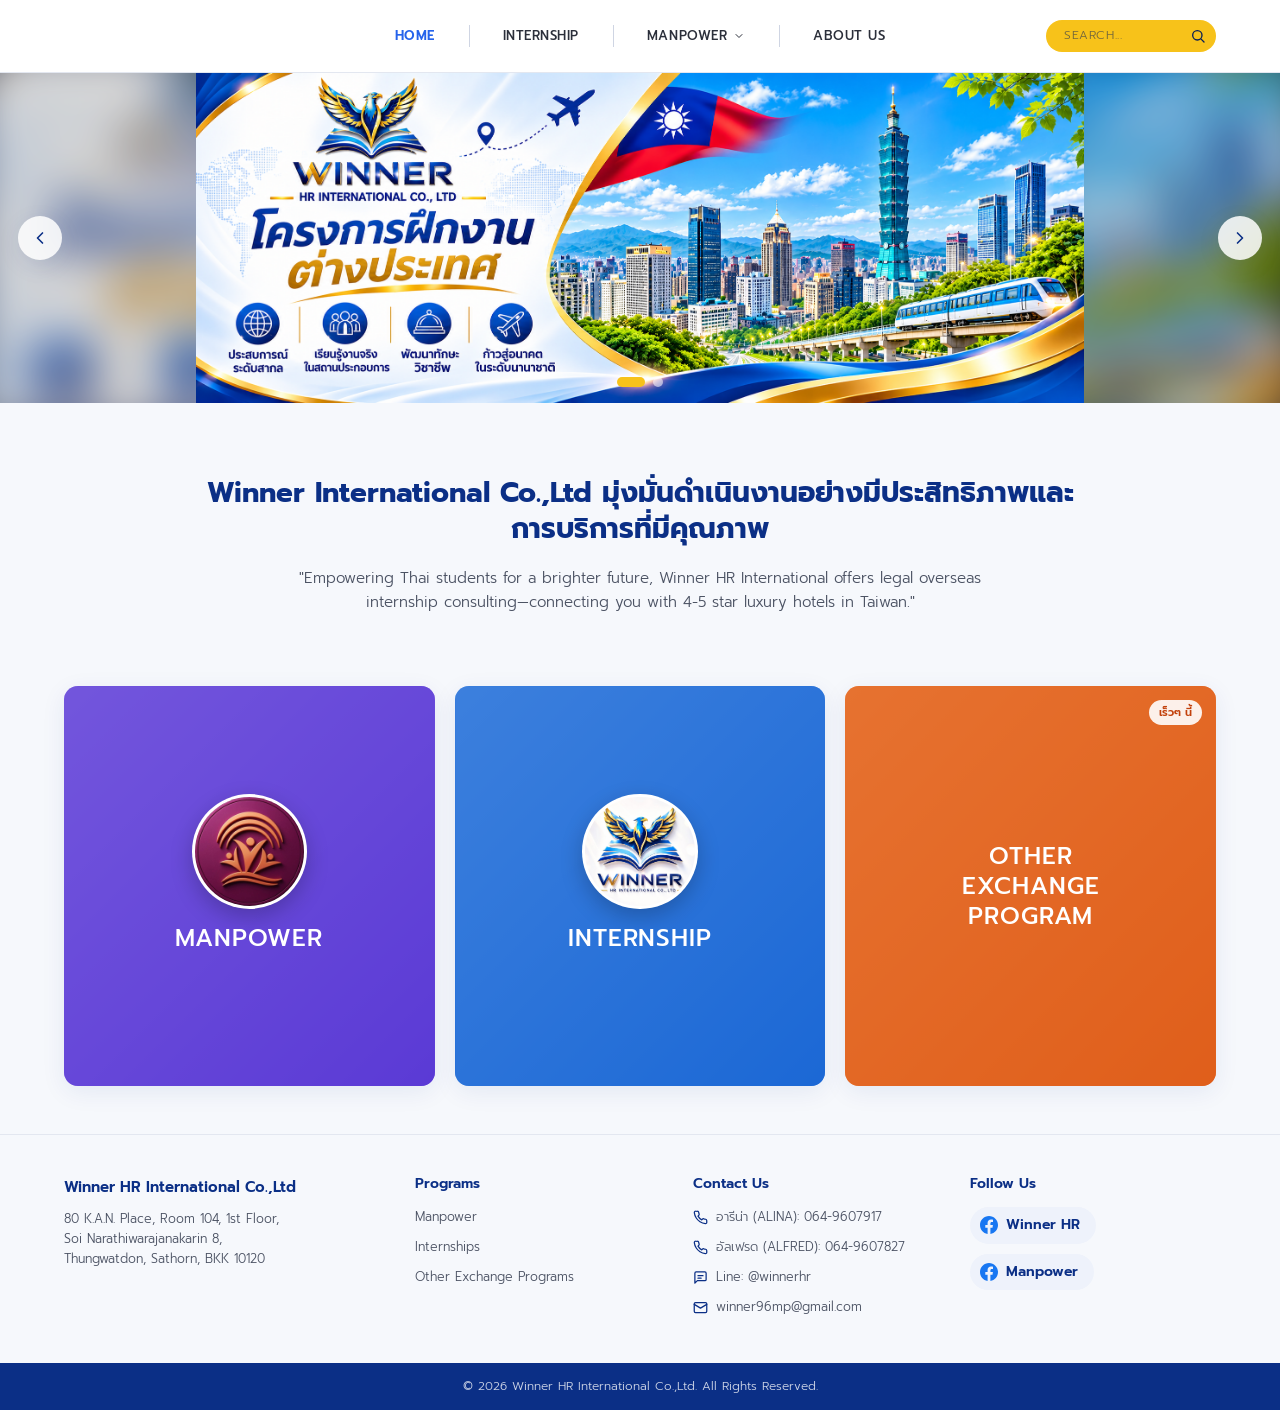
==== commit c9c85d54: "Fix Home & Internship Pages" ====
--- a/index.html
+++ b/index.html
@@ -57,17 +57,44 @@
         <a href="job.html" class="cat-card cat-job media reveal" data-img="assets/images/card-job.jpg">
           <span class="cat-logo"><img src="assets/logo-winner96.jpg" alt="Winner 96 Management Manpower" loading="lazy"></span>
           <span class="cat-label">MANPOWER<span class="cat-more">จัดหางานต่างประเทศ · Winner 96 →</span></span>
+          <span class="cat-info" aria-hidden="true">
+            <span class="ci-top"><span class="ci-logo"><img src="assets/logo-winner96.jpg" alt=""></span><span class="ci-tag">Winner 96</span></span>
+            <span class="ci-kicker">จัดหางานต่างประเทศ</span>
+            <span class="ci-title">MANPOWER</span>
+            <span class="ci-desc">งานต่างประเทศถูกกฎหมาย สัญญาจ้างชัดเจน ดูแลครบทุกขั้นตอนตั้งแต่สมัครจนถึงวันเดินทาง</span>
+            <span class="ci-chips"><span><img src="https://flagcdn.com/w40/tw.png" alt="">ไต้หวัน</span><span><img src="https://flagcdn.com/w40/sg.png" alt="">สิงคโปร์</span></span>
+            <span class="ci-cta">ดูประกาศรับสมัคร<span class="ci-arrow" data-icon="arrowRight"></span></span>
+          </span>
         </a>
         <a href="internship.html" class="cat-card cat-intern media reveal" data-img="assets/images/card-internship.jpg">
           <span class="cat-logo"><img src="assets/logo-winner-hr.jpg" alt="Winner HR International" loading="lazy"></span>
           <span class="cat-label">INTERNSHIP<span class="cat-more">ฝึกงานโรงแรมไต้หวัน · Winner HR →</span></span>
+          <span class="cat-info" aria-hidden="true">
+            <span class="ci-top"><span class="ci-logo contain"><img src="assets/logo-winner-hr.jpg" alt=""></span><span class="ci-tag">Winner HR</span></span>
+            <span class="ci-kicker">ฝึกงานต่างประเทศ</span>
+            <span class="ci-title">INTERNSHIP</span>
+            <span class="ci-desc">ฝึกงานกับเครือข่ายโรงแรมระดับ 4–5 ดาวในไต้หวัน อย่างถูกต้องตามกฎหมาย เพื่อประสบการณ์ระดับสากล</span>
+            <span class="ci-chips"><span><img src="https://flagcdn.com/w40/tw.png" alt="">ไต้หวัน</span><span>โรงแรม 4–5 ดาว</span></span>
+            <span class="ci-cta">ดูรายละเอียดโครงการ<span class="ci-arrow" data-icon="arrowRight"></span></span>
+          </span>
         </a>
         <a href="#" data-soon class="cat-card cat-other media reveal" data-img="assets/images/card-exchange.jpg">
           <span class="soon-badge">เร็วๆ นี้</span>
           <span class="cat-label">OTHER<br>EXCHANGE<br>PROGRAM</span>
+          <span class="cat-info" aria-hidden="true">
+            <span class="ci-top"><span class="ci-logo ci-icon" data-icon="globe"></span><span class="ci-tag ci-soon">เร็วๆ นี้</span></span>
+            <span class="ci-kicker">โครงการแลกเปลี่ยน</span>
+            <span class="ci-title">EXCHANGE<br>PROGRAM</span>
+            <span class="ci-desc">โครงการแลกเปลี่ยนและโอกาสใหม่ๆ ในต่างประเทศ กำลังจะเปิดให้สมัครเร็วๆ นี้</span>
+            <span class="ci-cta">ติดตามข่าวสาร<span class="ci-arrow" data-icon="arrowRight"></span></span>
+          </span>
         </a>
       </div>
     </section>
+  </main>
+
+  <!-- หน้า Home: แสดงเฉพาะส่วนท้าย (ที่อยู่ / Programs / Contact / Follow Us) ไม่มีแถบข้อความสีน้ำเงินด้านบน -->
+  <div id="site-footer" data-footer="simple"></div>
 
   <script src="js/config.js"></script>
   <script src="js/jobs-data.js"></script>
--- a/css/style.css
+++ b/css/style.css
@@ -220,12 +220,15 @@
 .cat-card::after { content: ""; position: absolute; inset: 0; background: var(--tint); z-index: 1; transition: opacity .3s; }
 .cat-card:hover { transform: translateY(-6px); box-shadow: var(--shadow-lg); }
 .cat-card:hover::after { opacity: .88; }
+/* ชี้เมาส์ → การ์ดเปลี่ยนเป็นสีทึบไล่เฉด (ม่วง / น้ำเงิน / ส้ม) */
+.cat-card::before { content: ""; position: absolute; inset: 0; z-index: 2; background: var(--hover-bg); opacity: 0; transition: opacity .35s ease; pointer-events: none; }
+.cat-card:hover::before, .cat-card:focus-visible::before { opacity: 1; }
 .cat-card .cat-label { position: relative; z-index: 2; font-size: clamp(18px, 2vw, 24px); font-weight: 500; letter-spacing: .04em; line-height: 1.25; padding: 0 16px; }
 .cat-card .cat-more { display: block; font-size: 13px; font-weight: 400; margin-top: 8px; opacity: 0; transform: translateY(6px); transition: .3s; }
 .cat-card:hover .cat-more { opacity: 1; transform: none; }
-.cat-job { --tint: rgba(56, 96, 196, .72); --ph: linear-gradient(135deg, #9fb5ea, #4a6fc4); }
-.cat-intern { --tint: rgba(36, 150, 96, .78); --ph: linear-gradient(135deg, #8fd6b0, #23915c); }
-.cat-other { --tint: rgba(226, 96, 28, .78); --ph: linear-gradient(135deg, #f8b27c, #d9581a); }
+.cat-job { --tint: rgba(91, 58, 214, .74); --ph: linear-gradient(135deg, #b9a6f2, #5b3ad6); --hover-bg: linear-gradient(150deg, #6d4be8, #3a1f9e); }
+.cat-intern { --tint: rgba(28, 104, 214, .74); --ph: linear-gradient(135deg, #9cc4f5, #1c68d6); --hover-bg: linear-gradient(150deg, #2f8cf0, #1646b4); }
+.cat-other { --tint: rgba(226, 96, 28, .78); --ph: linear-gradient(135deg, #f8b27c, #d9581a); --hover-bg: linear-gradient(150deg, #ef8a3a, #b4470f); }
 .cat-card .soon-badge { position: absolute; top: 14px; right: 14px; z-index: 2; background: rgba(255,255,255,.9); color: #c2410c; font-size: 11px; font-weight: 600; padding: 4px 10px; border-radius: 999px; }
 
 /* =========================================================
@@ -345,7 +348,7 @@
 .cta-band h2 { color: #fff; font-size: clamp(18px, 2vw, 24px); font-weight: 500; line-height: 1.55; }
 .cta-band p { margin-top: 26px; font-size: 14px; color: rgba(255,255,255,.85); max-width: 880px; }
 
-.site-footer { background: #fff; padding: 40px 0 0; }
+.site-footer { background: var(--bg-soft); padding: 40px 0 0; border-top: 1px solid var(--line); }
 .footer-grid { display: grid; grid-template-columns: 1.3fr 1fr 1fr 1fr; gap: 32px; padding-bottom: 36px; }
 .footer-brand img { height: 50px; width: auto; margin-bottom: 14px; }
 .footer-brand .footer-name { font-weight: 600; color: var(--navy); font-size: 15px; margin-bottom: 10px; }
@@ -360,6 +363,11 @@
 .socials a:hover { background: var(--navy); color: #fff; }
 .socials a:hover svg { color: #fff; }
 .socials svg { width: 17px; height: 17px; }
+.fb-follow { display: flex; flex-direction: column; align-items: flex-start; gap: 10px; }
+.footer-col .fb-follow a { display: inline-flex; align-items: center; gap: 8px; margin: 0; padding: 7px 16px 7px 10px; border-radius: 999px; background: #eef2fb; color: var(--navy); font-weight: 600; font-size: 14px; transition: background .2s, color .2s, transform .2s; }
+.fb-follow a svg { width: 18px; height: 18px; color: #1877f2; transition: color .2s, transform .25s cubic-bezier(.34,1.56,.64,1); }
+.footer-col .fb-follow a:hover { background: #1877f2; color: #fff; }
+.fb-follow a:hover svg { color: #fff; transform: scale(1.18) rotate(-8deg); }
 .copyright { background: var(--navy); color: rgba(255,255,255,.8); text-align: center; font-size: 12px; padding: 14px 0; }
 
 /* =========================================================
@@ -389,6 +397,49 @@
 
 /* Program facts + open positions */
 .fact-grid { display: grid; grid-template-columns: repeat(3, 1fr); gap: 18px; margin-top: 40px; }
+/* ===== หน้า Internship: โครงการ + รายละเอียดโปรแกรม (แบบเรียบง่าย 2 คอลัมน์) ===== */
+.pg-wrap { display: grid; grid-template-columns: minmax(0, 1fr) minmax(0, 1fr); gap: 48px; align-items: center; }
+.pg-wrap .poster { aspect-ratio: 1409 / 1116; min-height: 0; background-size: cover; background-position: center; } /* ตามสัดส่วนรูป taiwan-fnb-poster.jpg */
+.pg-head { margin-bottom: 0; }
+
+/* ===== หน้า Internship: ระยะห่างสม่ำเสมอทุกหัวข้อ =====
+   - ทุกส่วนเว้นบน/ล่างเท่ากัน (ระยะระหว่างหัวข้อ = 2 × --sec-gap)
+   - หัวข้อ → เนื้อหา ห่างเท่ากันทุกส่วน (--head-gap) */
+body[data-page="internship"] { --sec-gap: 44px; --head-gap: 32px; }
+body[data-page="internship"] main > .section { padding: var(--sec-gap) 0; }
+body[data-page="internship"] main > .section:first-of-type,
+body[data-page="internship"] .tw-banner + .section { padding-top: calc(var(--sec-gap) + 12px); }
+body[data-page="internship"] main > .section:last-child { padding-bottom: calc(var(--sec-gap) + 20px); }
+body[data-page="internship"] main > .section .text-center.reveal:first-child { margin-bottom: var(--head-gap); }
+body[data-page="internship"] main > .section .text-center.reveal:first-child + * { margin-top: 0; }
+body[data-page="internship"] .section-sub { margin-top: 10px; }
+body[data-page="internship"] .title-underline { margin-top: 16px; }
+@media (max-width: 640px) { body[data-page="internship"] { --sec-gap: 32px; --head-gap: 24px; } }
+.pg-head .section-sub { max-width: 950px; margin-left: auto; margin-right: auto; }
+.pg-title { font-size: clamp(21px, 2.2vw, 27px); font-weight: 700; color: var(--navy); line-height: 1.3; margin-top: 8px; }
+.pg-lead { color: var(--muted); font-size: 15px; margin-top: 10px; max-width: 560px; }
+.pg-key { display: grid; grid-template-columns: repeat(3, 1fr); margin-top: 26px; background: #fff; border: 1px solid var(--line); border-radius: 14px; }
+.pg-key div { padding: 16px 14px; text-align: center; }
+.pg-key div + div { border-left: 1px solid var(--line); }
+.pg-key b { display: block; font-size: clamp(17px, 1.8vw, 21px); font-weight: 700; color: var(--navy); }
+.pg-key span { font-size: 12.5px; color: var(--muted); }
+.pg-sub { font-size: 17px; font-weight: 700; color: var(--navy); margin-top: 28px; }
+.pg-list { list-style: none; padding: 0; margin: 12px 0 0; display: grid; grid-template-columns: 1fr 1fr; gap: 12px 24px; }
+.pg-list li { display: flex; align-items: center; gap: 10px; font-size: 14.5px; color: var(--text, #333); }
+.pg-list li span { flex: none; width: 32px; height: 32px; border-radius: 50%; background: #eaf0fc; color: var(--navy); display: grid; place-items: center; }
+.pg-list li span svg { width: 16px; height: 16px; }
+.pg-actions { display: flex; flex-wrap: wrap; gap: 12px; margin-top: 30px; }
+.btn-outline { border: 1.5px solid var(--navy); color: var(--navy); background: transparent; }
+.btn-outline:hover { background: var(--navy); color: #fff; }
+@media (max-width: 900px) {
+  .pg-wrap { grid-template-columns: 1fr; gap: 28px; }
+  .pg-wrap .poster { max-width: 560px; width: 100%; margin: 0 auto; }
+}
+@media (max-width: 560px) {
+  .pg-list { grid-template-columns: 1fr; }
+  .pg-key b { font-size: 16px; }
+  .pg-key div { padding: 12px 6px; }
+}
 .fact {
   display: grid; grid-template-columns: auto 1fr; grid-template-rows: auto auto; column-gap: 14px; align-items: center;
   background: #fff; border: 1px solid var(--line); border-radius: var(--radius); padding: 20px 22px;
@@ -403,7 +454,7 @@
 .fact-hl > span:last-child { color: rgba(255,255,255,.8); }
 .fact-hl .fact-icon { background: rgba(255,255,255,.12); color: var(--yellow); }
 
-.positions-section { background: #fff; }
+.positions-section { background: var(--bg-soft); }
 /* Expanding image gallery (positions)
    state is driven by JS: .pos-gallery.has-active + .pos-panel.is-active */
 .pos-gallery { --ease: cubic-bezier(.22, 1, .36, 1); display: flex; gap: 10px; height: 440px; margin-top: 28px; }
@@ -486,7 +537,7 @@
 /* =========================================================
    Application form
    ========================================================= */
-.apply-section { background: linear-gradient(180deg, var(--bg-soft) 0%, #eaf0fc 100%); }
+.apply-section { background: var(--bg-soft); }
 .apply-wrap { display: grid; grid-template-columns: 340px 1fr; gap: 28px; align-items: start; }
 .apply-aside {
   background: var(--navy); color: #fff; border-radius: var(--radius); padding: 30px 26px;
@@ -549,6 +600,17 @@
 .form-success p { color: var(--muted); margin-top: 8px; }
 .form-card.done form { display: none; }
 .form-card.done .form-success { display: block; }
+/* กำลังส่งใบสมัคร */
+.form-card { position: relative; }
+.form-loading { position: absolute; inset: 0; z-index: 20; display: none; flex-direction: column; align-items: center; justify-content: flex-start; gap: 14px; background: rgba(255, 255, 255, .88); border-radius: inherit; backdrop-filter: blur(2px); text-align: center; padding: 20px; }
+.form-card.sending .form-loading { display: flex; }
+.form-loading .spin { width: 52px; height: 52px; border-radius: 50%; border: 5px solid #e3e8f3; border-top-color: var(--navy); animation: form-spin .8s linear infinite; }
+.form-loading b { font-size: 18px; color: var(--navy); }
+.form-loading small { color: var(--muted); font-size: 13px; }
+.form-loading-box { position: sticky; top: 40vh; display: flex; flex-direction: column; align-items: center; gap: 12px; }
+.btn .btn-spin { width: 16px; height: 16px; border-radius: 50%; border: 2px solid rgba(255, 255, 255, .45); border-top-color: #fff; animation: form-spin .8s linear infinite; display: inline-block; }
+@keyframes form-spin { to { transform: rotate(360deg); } }
+input.auto-calc { background: #f4f6fa; color: var(--navy); font-weight: 600; cursor: default; }
 .demo-note { margin-top: 14px; font-size: 12px; color: #a16207; background: #fef9e7; border: 1px dashed #f4d27a; padding: 8px 12px; border-radius: 8px; display: inline-block; }
 
 /* =========================================================
@@ -1127,3 +1189,42 @@
 .cat-intern .cat-logo img { object-fit: contain; transform: scale(1.12); }
 .cat-card:hover .cat-logo { transform: scale(1.06) translateY(-2px); }
 @media (max-width: 640px) { .cat-card { gap: 10px; } .cat-logo { width: 72px; } }
+
+/* ===== การ์ดหมวด: ชี้เมาส์ → แสดงรายละเอียด ===== */
+.cat-card .cat-logo, .cat-card .cat-label, .cat-card .soon-badge { transition: opacity .25s ease, transform .35s cubic-bezier(.34, 1.56, .64, 1); }
+.cat-info {
+  position: absolute; inset: 0; z-index: 3; display: flex; flex-direction: column; align-items: flex-start;
+  padding: 22px 22px 20px; text-align: left; color: #fff;
+  opacity: 0; transform: translateY(10px); transition: opacity .3s ease, transform .3s ease; pointer-events: none;
+}
+.cat-card:hover .cat-info, .cat-card:focus-visible .cat-info { opacity: 1; transform: none; }
+.cat-card:hover .cat-logo, .cat-card:hover .cat-label, .cat-card:hover .soon-badge,
+.cat-card:focus-visible .cat-logo, .cat-card:focus-visible .cat-label, .cat-card:focus-visible .soon-badge { opacity: 0; }
+.ci-top { display: flex; width: 100%; justify-content: space-between; align-items: flex-start; margin-bottom: auto; }
+.ci-logo { width: 54px; height: 54px; border-radius: 50%; overflow: hidden; background: #fff; border: 2px solid rgba(255, 255, 255, .9); display: grid; place-items: center; }
+.ci-logo img { width: 100%; height: 100%; object-fit: cover; }
+.ci-logo.contain img { object-fit: contain; transform: scale(1.12); }
+.ci-icon { background: rgba(255, 255, 255, .18); border-color: rgba(255, 255, 255, .55); color: #fff; }
+.ci-icon svg { width: 26px; height: 26px; }
+.ci-tag { font-size: 12px; font-weight: 500; padding: 5px 12px; border-radius: 999px; background: rgba(255, 255, 255, .16); border: 1px solid rgba(255, 255, 255, .35); }
+.ci-tag.ci-soon { background: var(--yellow, #f7c21a); color: #7a3a06; border-color: transparent; font-weight: 600; }
+.ci-kicker { display: flex; align-items: center; gap: 8px; font-size: 13px; opacity: .9; margin-top: 14px; }
+.ci-kicker::before { content: ""; width: 18px; height: 2px; background: var(--yellow, #f7c21a); border-radius: 2px; }
+.ci-title { font-size: clamp(22px, 2.3vw, 30px); font-weight: 700; line-height: 1.1; margin-top: 4px; letter-spacing: .01em; }
+.ci-desc { font-size: 13.5px; line-height: 1.55; opacity: .9; margin-top: 8px; }
+.ci-chips { display: flex; flex-wrap: wrap; gap: 6px; margin-top: 12px; }
+.ci-chips > span { display: inline-flex; align-items: center; gap: 6px; font-size: 12px; padding: 4px 10px; border-radius: 999px; background: rgba(255, 255, 255, .16); border: 1px solid rgba(255, 255, 255, .3); }
+.ci-chips img { width: 18px; height: 18px; border-radius: 50%; object-fit: cover; }
+.ci-cta { display: flex; width: 100%; justify-content: space-between; align-items: center; margin-top: 14px; padding-top: 12px; border-top: 1px solid rgba(255, 255, 255, .22); font-weight: 600; font-size: 14px; }
+.ci-arrow { width: 34px; height: 34px; border-radius: 50%; background: #fff; color: var(--navy); display: grid; place-items: center; transition: transform .25s; }
+.ci-arrow svg { width: 16px; height: 16px; }
+.cat-card:hover .ci-arrow { transform: translateX(3px); }
+.cat-job .ci-arrow { color: #4b2fc0; } .cat-intern .ci-arrow { color: #1652c4; } .cat-other .ci-arrow { color: #c2510f; }
+@media (max-width: 980px) and (min-width: 641px) { .ci-desc { display: none; } }
+/* จอสัมผัส (ไม่มีเมาส์): แสดงรายละเอียดตลอด */
+@media (hover: none) {
+  .cat-card { aspect-ratio: auto; min-height: 280px; display: flex; }
+  .cat-card::before, .cat-card .cat-info { opacity: 1; transform: none; }
+  .cat-card .cat-info { position: relative; inset: auto; width: 100%; }
+  .cat-card .cat-logo, .cat-card .cat-label, .cat-card .soon-badge { display: none; }
+}
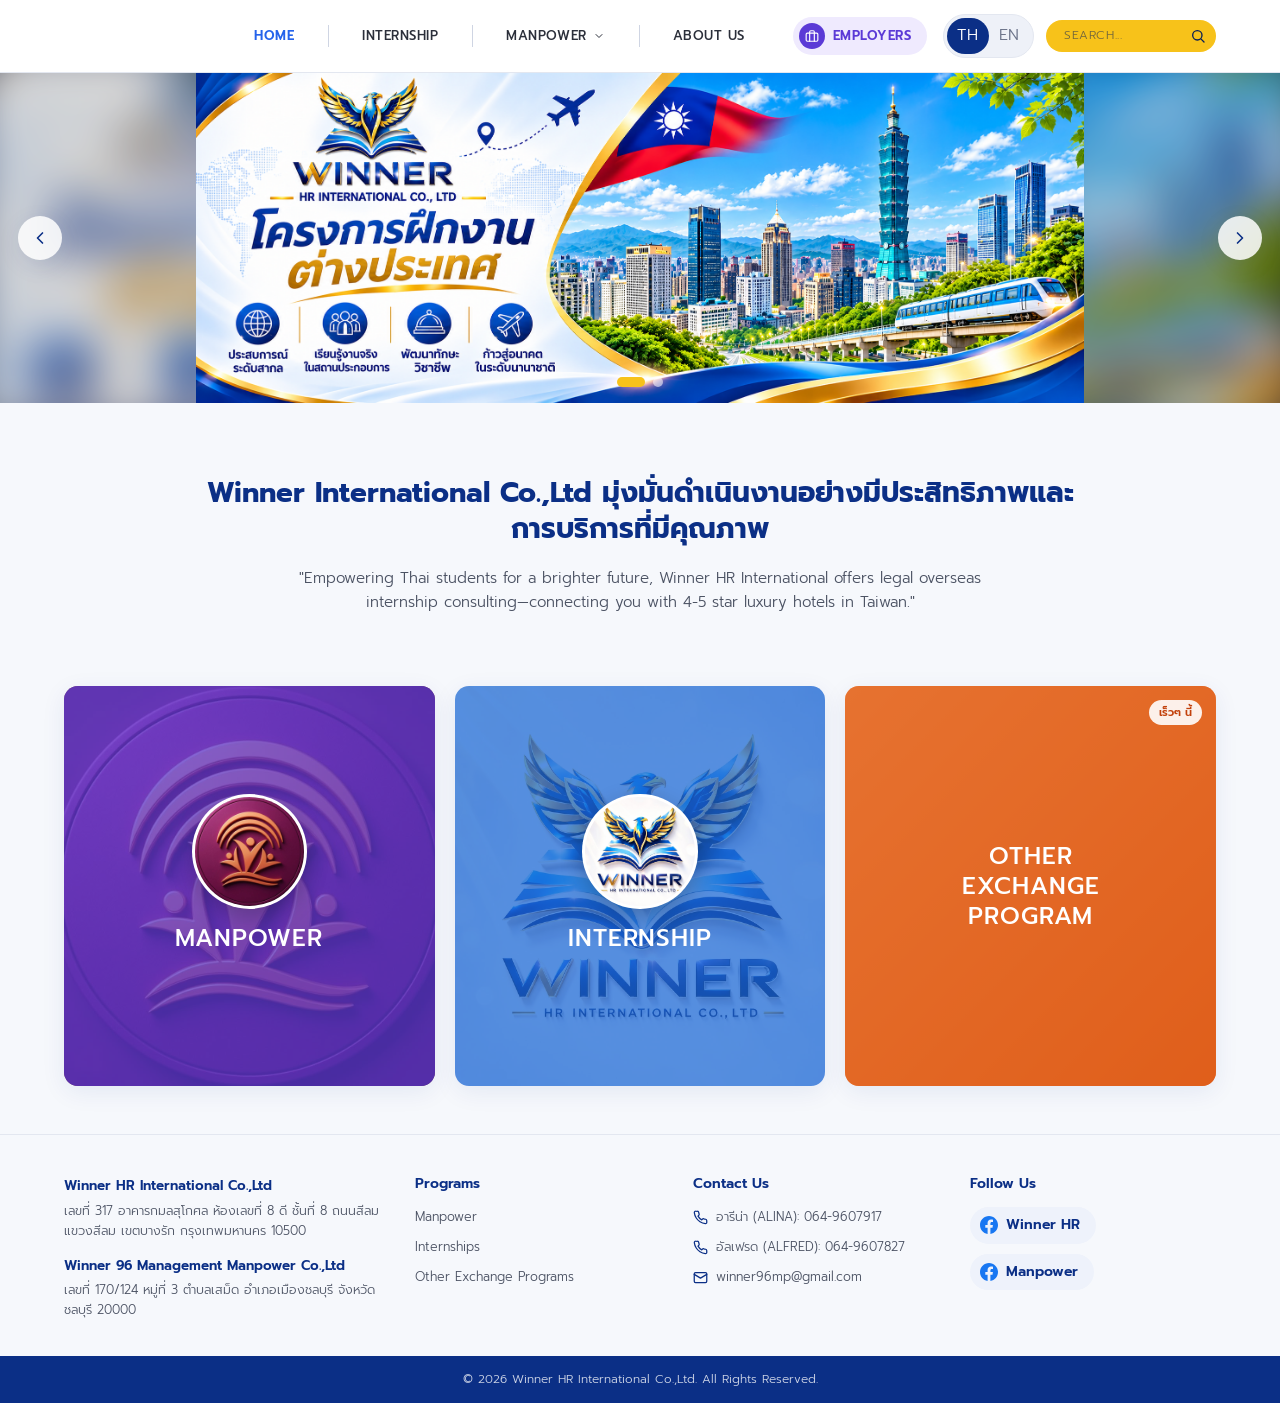
==== commit 79a396b2: "Add Translate Eng" ====
--- a/index.html
+++ b/index.html
@@ -16,19 +16,11 @@
   <main>
     <section class="hero-carousel" aria-label="แบนเนอร์">
       <div class="slides">
-        <div class="slide media ph-hr" data-img="assets/images/banner-home-1.png">
+        <div class="slide media ph-hr" data-img="assets/images/banner-home-1.png" data-img-en="assets/images/banner-hr-en.webp">
           <div class="slide-content fallback-only">
-            <div class="banner-logo-text">WINNER HR INTERNATIONAL</div>
-            <div class="banner-title-hr">ฝึกงาน<span>ต่างประเทศ</span></div>
-            <div class="banner-badges">
-              <span><i data-icon="globe"></i>ประสบการณ์สากล</span>
-              <span><i data-icon="users"></i>เรียนรู้งานจริง</span>
-              <span><i data-icon="utensils"></i>พัฒนาทักษะ</span>
-              <span><i data-icon="plane"></i>ก้าวสู่อนาคต</span>
-            </div>
           </div>
         </div>
-        <div class="slide media ph-w96" data-img="assets/images/banner-home-2.jpg">
+        <div class="slide media ph-w96" data-img="assets/images/banner-home-2.jpg" data-img-en="assets/images/banner-w96-en.webp">
           <div class="license-pill fallback-only"><span data-icon="shieldCheck"></span>ใบอนุญาตเลขที่ ต.1299/2568</div>
           <div class="slide-content fallback-only">
             <div class="banner-logo-text">WINNER 96</div>
@@ -98,6 +90,7 @@
 
   <script src="js/config.js"></script>
   <script src="js/jobs-data.js"></script>
+  <script src="js/i18n-en.js"></script>
   <script src="js/layout.js"></script>
   <script>
     /* Hero carousel */
--- a/css/style.css
+++ b/css/style.css
@@ -92,6 +92,20 @@
 .main-nav > a, .nav-dropdown { position: relative; }
 .main-nav > a:hover, .nav-dropdown > .nav-link:hover, .main-nav .active { color: var(--blue); }
 .main-nav .active { font-weight: 600; }
+/* เมนูนายจ้าง: ปุ่มสีม่วงแยกจากเมนูอื่น */
+.main-nav > a.nav-emp {
+  margin-left: 14px; padding: 6px 16px 6px 6px; gap: 8px; border-radius: 999px;
+  background: #efeafe; color: #5b3ad6; font-weight: 600;
+  transition: background .2s, color .2s;
+}
+.main-nav > a.nav-emp::before { display: none; }
+.nav-emp-ic {
+  width: 26px; height: 26px; border-radius: 50%; flex: none;
+  display: grid; place-items: center; background: #5b3ad6; color: #fff;
+}
+.nav-emp-ic svg { width: 14px; height: 14px; }
+.main-nav > a.nav-emp:hover, .main-nav > a.nav-emp.active { background: #5b3ad6; color: #fff; }
+.main-nav > a.nav-emp:hover .nav-emp-ic, .main-nav > a.nav-emp.active .nav-emp-ic { background: #fff; color: #5b3ad6; }
 .nav-dropdown .chev { width: 12px; height: 12px; transition: transform .2s; }
 .dropdown-menu {
   position: absolute; top: calc(100% + 6px); left: 50%; transform: translate(-50%, 6px);
@@ -114,6 +128,17 @@
 .dropdown-menu .dd-label { font-size: 11px; font-weight: 600; letter-spacing: .08em; color: var(--muted); padding: 6px 12px 4px; text-transform: uppercase; }
 .dropdown-menu hr { border: 0; border-top: 1px solid var(--line); margin: 6px 4px; }
 
+/* ส่วนขวาของแถบหัว: ปุ่มภาษา + ช่องค้นหา */
+.header-tools { justify-self: end; display: flex; align-items: center; gap: 12px; }
+.lang-switch {
+  display: inline-flex; padding: 3px; border-radius: 999px; background: #eef1f8; border: 1px solid var(--line);
+}
+.lang-switch button {
+  border: 0; background: transparent; cursor: pointer; padding: 5px 10px; border-radius: 999px;
+  font: 600 12px/1 inherit; font-family: inherit; letter-spacing: .04em; color: #6b7389; transition: background .2s, color .2s;
+}
+.lang-switch button:hover { color: var(--navy); }
+.lang-switch button.on { background: var(--navy); color: #fff; }
 .search {
   justify-self: end; display: flex; align-items: center;
   background: var(--yellow); border-radius: 999px; padding: 4px 6px 4px 16px; width: 170px;
@@ -152,6 +177,28 @@
   background: rgba(0,0,0,.45); color: #fff; opacity: .75; pointer-events: none;
 }
 .media.has-img .img-hint { display: none; }
+
+/* ---------- Animated loading skeleton ----------
+   .media → <span class="sk"> (สร้างโดย initMedia) ทับกรอบระหว่างโหลด แล้วจางหาย
+   .ps-photo / .ann-slide → แถบแสงอยู่ใต้ <img> รูปโหลดเสร็จก็บังแถบเอง */
+@keyframes sk-shimmer { from { transform: translateX(-100%); } to { transform: translateX(100%); } }
+.sk {
+  position: absolute; inset: 0; z-index: 6; overflow: hidden; pointer-events: none;
+  background: #e6ebf5; transition: opacity .4s ease;
+}
+.sk::after, .ps-photo::before, .ann-slide::before {
+  content: ""; position: absolute; inset: 0;
+  background: linear-gradient(100deg, transparent 20%, rgba(255, 255, 255, .65) 50%, transparent 80%);
+  animation: sk-shimmer 1.3s ease-in-out infinite;
+}
+.media:not(.is-loading) > .sk { opacity: 0; }
+.ps-photo::before { z-index: 0; }
+.ps-photo.missing::before { display: none; }
+body .ann-slide { background: #dfe5f2; }
+.ann-slide::before { z-index: -1; }
+@media (prefers-reduced-motion: reduce) {
+  .sk::after, .ps-photo::before, .ann-slide::before { animation-duration: 2.6s; }
+}
 
 /* =========================================================
    Hero carousel (home)
@@ -209,7 +256,7 @@
    Intro + category cards
    ========================================================= */
 .intro-title { font-size: clamp(20px, 2.4vw, 28px); font-weight: 700; max-width: 900px; margin: 0 auto; }
-.intro-quote { color: #4b5263; max-width: 720px; margin: 18px auto 0; font-size: 15px; }
+.intro-quote { color: #4b5263; max-width: 750px; margin: 18px auto 0; font-size: 15px; }
 
 .cat-grid { display: grid; grid-template-columns: repeat(3, 1fr); gap: 20px; }
 .cat-card {
@@ -343,16 +390,20 @@
     radial-gradient(circle at 85% 20%, rgba(255,255,255,.06), transparent 40%),
     radial-gradient(circle at 10% 90%, rgba(255,255,255,.05), transparent 35%),
     var(--navy);
-  color: #fff; padding: 80px 0;
-}
-.cta-band h2 { color: #fff; font-size: clamp(18px, 2vw, 24px); font-weight: 500; line-height: 1.55; }
-.cta-band p { margin-top: 26px; font-size: 14px; color: rgba(255,255,255,.85); max-width: 880px; }
+  color: #fff; padding: 44px 0; text-align: center;
+}
+.cta-kicker { display: block; font-size: 12px; font-weight: 600; letter-spacing: .14em; text-transform: uppercase; color: var(--yellow); }
+.cta-band h2 { color: #fff; margin-top: 8px; font-size: clamp(20px, 2.2vw, 26px); font-weight: 600; line-height: 1.4; }
+.cta-band p { margin: 10px auto 0; font-size: 15px; color: rgba(255,255,255,.85); max-width: 640px; }
+@media (max-width: 640px) { .cta-band { padding: 32px 0; } }
 
 .site-footer { background: var(--bg-soft); padding: 40px 0 0; border-top: 1px solid var(--line); }
 .footer-grid { display: grid; grid-template-columns: 1.3fr 1fr 1fr 1fr; gap: 32px; padding-bottom: 36px; }
 .footer-brand img { height: 50px; width: auto; margin-bottom: 14px; }
 .footer-brand .footer-name { font-weight: 600; color: var(--navy); font-size: 15px; margin-bottom: 10px; }
 .footer-brand p { font-size: 12.5px; color: #4b5263; }
+.footer-addr + .footer-addr { margin-top: 14px; }
+.footer-brand .footer-addr .footer-name { font-size: 13.5px; margin-bottom: 4px; }
 .footer-col h4 { font-size: 14px; font-weight: 600; margin-bottom: 14px; }
 .footer-col a, .footer-col li { display: flex; align-items: center; gap: 8px; font-size: 12.5px; color: #4b5263; margin-bottom: 10px; }
 .footer-col a:hover { color: var(--navy); }
@@ -402,19 +453,19 @@
 .pg-wrap .poster { aspect-ratio: 1409 / 1116; min-height: 0; background-size: cover; background-position: center; } /* ตามสัดส่วนรูป taiwan-fnb-poster.jpg */
 .pg-head { margin-bottom: 0; }
 
-/* ===== หน้า Internship: ระยะห่างสม่ำเสมอทุกหัวข้อ =====
+/* ===== ระยะห่างสม่ำเสมอทุกหัวข้อ (<body class="even-sections">: หน้า Internship, Employers) =====
    - ทุกส่วนเว้นบน/ล่างเท่ากัน (ระยะระหว่างหัวข้อ = 2 × --sec-gap)
    - หัวข้อ → เนื้อหา ห่างเท่ากันทุกส่วน (--head-gap) */
-body[data-page="internship"] { --sec-gap: 44px; --head-gap: 32px; }
-body[data-page="internship"] main > .section { padding: var(--sec-gap) 0; }
-body[data-page="internship"] main > .section:first-of-type,
-body[data-page="internship"] .tw-banner + .section { padding-top: calc(var(--sec-gap) + 12px); }
-body[data-page="internship"] main > .section:last-child { padding-bottom: calc(var(--sec-gap) + 20px); }
-body[data-page="internship"] main > .section .text-center.reveal:first-child { margin-bottom: var(--head-gap); }
-body[data-page="internship"] main > .section .text-center.reveal:first-child + * { margin-top: 0; }
-body[data-page="internship"] .section-sub { margin-top: 10px; }
-body[data-page="internship"] .title-underline { margin-top: 16px; }
-@media (max-width: 640px) { body[data-page="internship"] { --sec-gap: 32px; --head-gap: 24px; } }
+body.even-sections { --sec-gap: 44px; --head-gap: 32px; }
+body.even-sections main > .section { padding: var(--sec-gap) 0; }
+body.even-sections main > .section:first-child,
+body.even-sections .tw-banner + .section, body.even-sections .emp-hero + .section { padding-top: calc(var(--sec-gap) + 12px); }
+body.even-sections main > .section:last-child { padding-bottom: calc(var(--sec-gap) + 20px); }
+body.even-sections main > .section .text-center.reveal:first-child { margin-bottom: var(--head-gap); }
+body.even-sections main > .section .text-center.reveal:first-child + * { margin-top: 0; }
+body.even-sections .section-sub { margin-top: 10px; }
+body.even-sections .title-underline { margin-top: 16px; }
+@media (max-width: 640px) { body.even-sections { --sec-gap: 32px; --head-gap: 24px; } }
 .pg-head .section-sub { max-width: 950px; margin-left: auto; margin-right: auto; }
 .pg-title { font-size: clamp(21px, 2.2vw, 27px); font-weight: 700; color: var(--navy); line-height: 1.3; margin-top: 8px; }
 .pg-lead { color: var(--muted); font-size: 15px; margin-top: 10px; max-width: 560px; }
@@ -700,7 +751,7 @@
 .brand-card p { color: #4b5263; font-size: 14.5px; }
 .brand-card ul { margin: 0; padding-left: 18px; color: #4b5263; font-size: 14px; }
 .brand-card .btn { align-self: flex-start; margin-top: auto; }
-.contact-grid { display: grid; grid-template-columns: repeat(3, 1fr); gap: 20px; }
+.contact-grid { display: grid; grid-template-columns: repeat(2, 1fr); gap: 20px; max-width: 920px; margin-inline: auto; }
 .contact-item { background: #fff; border: 1px solid var(--line); border-radius: var(--radius); padding: 24px; text-align: center; box-shadow: 0 2px 10px rgba(11,47,134,.04); }
 .contact-item .b-icon { width: 44px; height: 44px; border-radius: 50%; background: #eef3ff; color: var(--navy); display: grid; place-items: center; margin: 0 auto 12px; }
 .contact-item .b-icon svg { width: 20px; height: 20px; }
@@ -724,20 +775,29 @@
   .apply-aside { position: static; }
 }
 @media (max-width: 900px) {
+  /* backdrop-filter ทำให้เมนู position:fixed ยึดขนาดตามแถบหัว (สูงแค่ 64px) → ปิดบนมือถือ */
+  .site-header { backdrop-filter: none; background: #fff; }
   .header-inner { grid-template-columns: auto 1fr auto; min-height: 64px; }
   .brand img { height: 44px; }
   .nav-toggle { display: grid; place-items: center; grid-column: 3; }
+  .header-tools { grid-column: 2; grid-row: 1; }
+  .header-tools .search { display: none; }
   .search { display: none; }
   .main-nav {
-    position: fixed; top: 64px; left: 0; right: 0; bottom: 0; z-index: 49;
-    flex-direction: column; align-items: stretch; background: #fff; padding: 12px 20px 30px;
+    position: fixed; top: 64px; left: 0; right: 0; bottom: 0; height: calc(100dvh - 64px); z-index: 49;
+    flex-direction: column; align-items: stretch; background: #fff; padding: 8px 20px 30px;
+    border-top: 1px solid var(--line);
     opacity: 0; visibility: hidden; transform: translateY(-10px);
     transition: opacity .25s ease, transform .25s ease, visibility .25s; overflow-y: auto;
   }
   .main-nav.open { opacity: 1; visibility: visible; transform: none; }
   .main-nav > * + *::before { display: none; }
   .main-nav > a, .nav-dropdown > .nav-link { padding: 16px 6px; border-bottom: 1px solid var(--line); width: 100%; justify-content: space-between; font-size: 15px; }
-  .dropdown-menu { position: static; transform: none; opacity: 1; visibility: visible; box-shadow: none; border: 0; padding: 4px 0 8px 12px; display: none; min-width: 0; }
+  .main-nav > a.active, .nav-dropdown > .nav-link.active { color: var(--navy); box-shadow: inset 3px 0 0 var(--yellow); padding-left: 14px; }
+  .main-nav > a.nav-emp { margin: 14px 0 0; padding: 10px 14px 10px 10px; justify-content: flex-start; border-bottom: 0; box-shadow: none; }
+  .main-nav > a.nav-emp.active { padding-left: 10px; color: #fff; }
+  .dropdown-menu { position: static; transform: none; opacity: 1; visibility: visible; box-shadow: none; border: 0; border-radius: 10px; background: var(--bg-soft); margin: 6px 0 4px; padding: 6px; display: none; min-width: 0; }
+  .dropdown-menu a, .dropdown-menu .disabled { padding: 11px 12px; }
   .nav-dropdown.open .dropdown-menu { display: block; transform: none; }
   .nav-dropdown:hover .dropdown-menu { transform: none; }
   .main-nav .search-mobile { display: flex; width: 100%; margin-top: 20px; }
@@ -877,18 +937,14 @@
 .test-add[hidden], .test-remove[hidden] { display: none; }
 
 /* Internship banner: full image (no crop), blurred copy fills the sides on wide screens */
-.tw-banner { position: relative; overflow: hidden; display: flex; justify-content: center; background: var(--navy-900); }
+/* เหมือนแบนเนอร์ Winner HR หน้า Home: กรอบ 970:250 (มือถือ 2.6) แสดงรูปเต็มไม่ครอป + ขอบเบลอเติมด้านข้าง */
+.tw-banner { position: relative; overflow: hidden; aspect-ratio: 970 / 250; background: var(--navy-900); }
 .tw-banner-bg {
-  position: absolute; inset: -40px; background-position: center; background-size: cover;
-  filter: blur(28px) brightness(.55) saturate(1.2);
-}
-/* กรอบขนาดเดิม (กว้างสุด 1440 × สูง 560) แต่รูปไม่ถูกยืด: object-fit contain แสดงรูปตามสัดส่วนจริง
-   ที่ความสูง 560px รูปกว้าง ~863px (ต้นฉบับ 940×610) จึงไม่ถูกขยายเกินขนาดจริง → คมชัด */
-.tw-banner img {
-  position: relative; display: block; width: 100%; max-width: 1440px; height: 560px;
-  object-fit: contain; filter: drop-shadow(0 16px 40px rgba(0,0,0,.4));
-}
-@media (max-width: 900px) { .tw-banner { padding: 0; } .tw-banner img { height: auto; filter: none; } }
+  position: absolute; inset: -30px; background-position: center; background-size: cover;
+  filter: blur(24px) brightness(.85);
+}
+.tw-banner img { position: absolute; inset: 0; display: block; width: 100%; height: 100%; object-fit: contain; }
+@media (max-width: 640px) { .tw-banner { aspect-ratio: 2.6; } }
 
 /* Banners with real images: keep the image's own proportions so baked-in text is never cropped */
 .slide { aspect-ratio: 970 / 250; min-height: 0; }
@@ -1228,3 +1284,60 @@
   .cat-card .cat-info { position: relative; inset: auto; width: 100%; }
   .cat-card .cat-logo, .cat-card .cat-label, .cat-card .soon-badge { display: none; }
 }
+
+/* ===== หน้า Employers (สำหรับนายจ้างต่างประเทศ) ===== */
+.emp-hero { background: linear-gradient(160deg, #0d1b3d 0%, #142a5c 100%); color: #fff; padding: 64px 0 56px; }
+.emp-hero .container { max-width: 920px; }
+.emp-pill { display: inline-flex; align-items: center; gap: 8px; font-size: 12.5px; padding: 6px 14px; border-radius: 999px; background: rgba(255, 255, 255, .1); border: 1px solid rgba(255, 255, 255, .22); }
+.emp-pill svg { width: 16px; height: 16px; color: var(--yellow); }
+.emp-hero h1 { color: #fff; font-size: clamp(28px, 4vw, 44px); font-weight: 700; line-height: 1.2; margin-top: 18px; }
+.emp-hero p { color: rgba(255, 255, 255, .85); font-size: 15.5px; line-height: 1.7; margin-top: 14px; max-width: 760px; }
+.emp-hero-actions { display: flex; flex-wrap: wrap; gap: 12px; margin-top: 26px; }
+.emp-prose { max-width: 820px; margin: 0 auto; text-align: center; }
+.emp-prose p { color: #4b5263; font-size: 15px; line-height: 1.75; }
+.emp-prose p + p { margin-top: 12px; }
+.emp-prose b { color: var(--navy); }
+
+/* Roles: การ์ดรูป · ชี้เมาส์แล้วขึ้นคำอธิบาย (แบบเดียวกับการ์ดหน้า Home) */
+.role-grid { display: grid; grid-template-columns: repeat(3, 1fr); gap: 20px; }
+.role-card {
+  position: relative; display: block; aspect-ratio: 4 / 3.4; border-radius: var(--radius); overflow: hidden; color: #fff;
+  box-shadow: var(--shadow); --ph: linear-gradient(150deg, #c9d3ea, #6f82b3);
+  background-size: cover; background-position: center; transition: transform .3s ease, box-shadow .3s ease;
+}
+.role-card::after { content: ""; position: absolute; inset: 0; background: linear-gradient(180deg, rgba(10, 16, 40, 0) 40%, rgba(10, 16, 40, .78) 100%); }
+.role-card:hover, .role-card:focus-visible { transform: translateY(-6px); box-shadow: var(--shadow-lg); }
+.role-card:hover::before, .role-card:focus-visible::before { opacity: 1; }
+.rc-name { position: absolute; left: 18px; right: 18px; bottom: 16px; z-index: 2; display: flex; align-items: center; gap: 10px; font-weight: 600; font-size: 16px; line-height: 1.3; transition: opacity .25s; }
+.rc-name i { flex: none; width: 34px; height: 34px; border-radius: 50%; background: rgba(255, 255, 255, .18); border: 1px solid rgba(255, 255, 255, .4); display: grid; place-items: center; }
+.rc-name svg { width: 17px; height: 17px; }
+.rc-info { position: absolute; inset: 0; z-index: 2; display: flex; flex-direction: column; justify-content: center; gap: 8px; padding: 22px; opacity: 0; transform: translateY(10px); transition: opacity .3s ease, transform .3s ease; }
+.rc-info b { font-size: 19px; line-height: 1.3; }
+.rc-info b::before { content: ""; display: block; width: 26px; height: 3px; border-radius: 3px; background: var(--yellow); margin-bottom: 10px; }
+.rc-info small { font-size: 14px; line-height: 1.6; opacity: .92; }
+.rc-info em { font-style: normal; font-weight: 600; font-size: 13.5px; margin-top: 6px; color: var(--yellow); }
+.role-card:hover .rc-info, .role-card:focus-visible .rc-info { opacity: 1; transform: none; }
+.role-card:hover .rc-name, .role-card:focus-visible .rc-name { opacity: 0; }
+@media (hover: none) {
+  .role-card { aspect-ratio: auto; min-height: 220px; }
+  .role-card::before { opacity: .82; }
+  .rc-info { opacity: 1; transform: none; justify-content: flex-end; }
+  .rc-name { display: none; }
+}
+
+.emp-steps { list-style: none; padding: 0; margin: 0 auto; max-width: 960px; display: grid; grid-template-columns: repeat(2, 1fr); gap: 14px; counter-reset: emp; }
+.emp-steps li { counter-increment: emp; position: relative; padding: 16px 16px 16px 58px; background: #fff; border: 1px solid var(--line); border-radius: 12px; }
+.emp-steps li::before { content: counter(emp); position: absolute; left: 16px; top: 16px; width: 30px; height: 30px; border-radius: 50%; background: var(--navy); color: #fff; font-weight: 600; font-size: 14px; display: grid; place-items: center; }
+.emp-steps b { display: block; color: var(--navy); font-size: 15px; }
+.emp-steps span { font-size: 13.5px; color: var(--muted); }
+@media (max-width: 860px) { .role-grid { grid-template-columns: 1fr 1fr; } }
+@media (max-width: 560px) {
+  .emp-hero { padding: 44px 0 40px; }
+  .role-grid, .emp-steps { grid-template-columns: 1fr; }
+}
+
+/* หน้า Manpower: ปุ่มเลือก "หางาน / นายจ้าง" */
+.audience-switch { display: inline-flex; gap: 6px; padding: 5px; margin-top: 22px; background: #fff; border: 1px solid var(--line); border-radius: 999px; box-shadow: var(--shadow); }
+.audience-switch a { padding: 9px 20px; border-radius: 999px; font-size: 14px; font-weight: 600; color: var(--navy); transition: background .2s, color .2s; }
+.audience-switch a.on, .audience-switch a:hover { background: var(--navy); color: #fff; }
+.form-card .form-sub + .form-grid { margin-top: 22px; }
